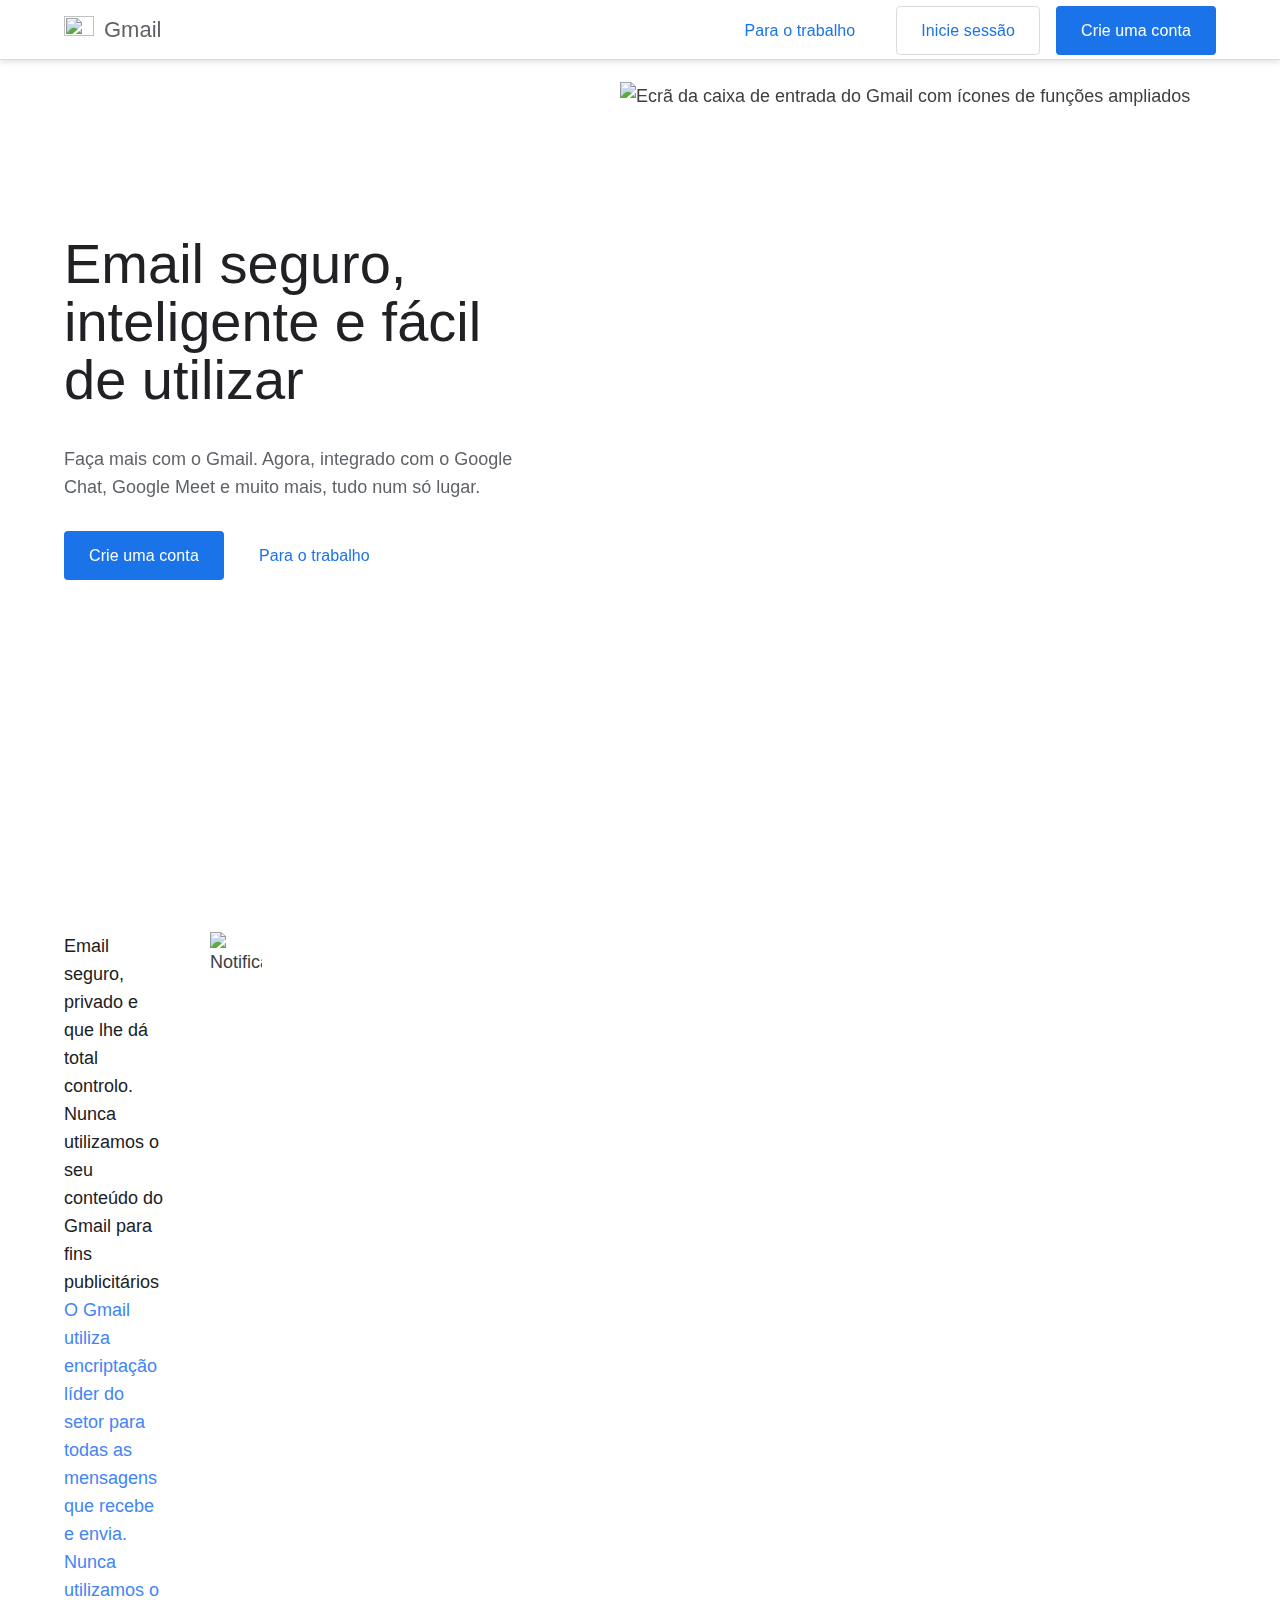
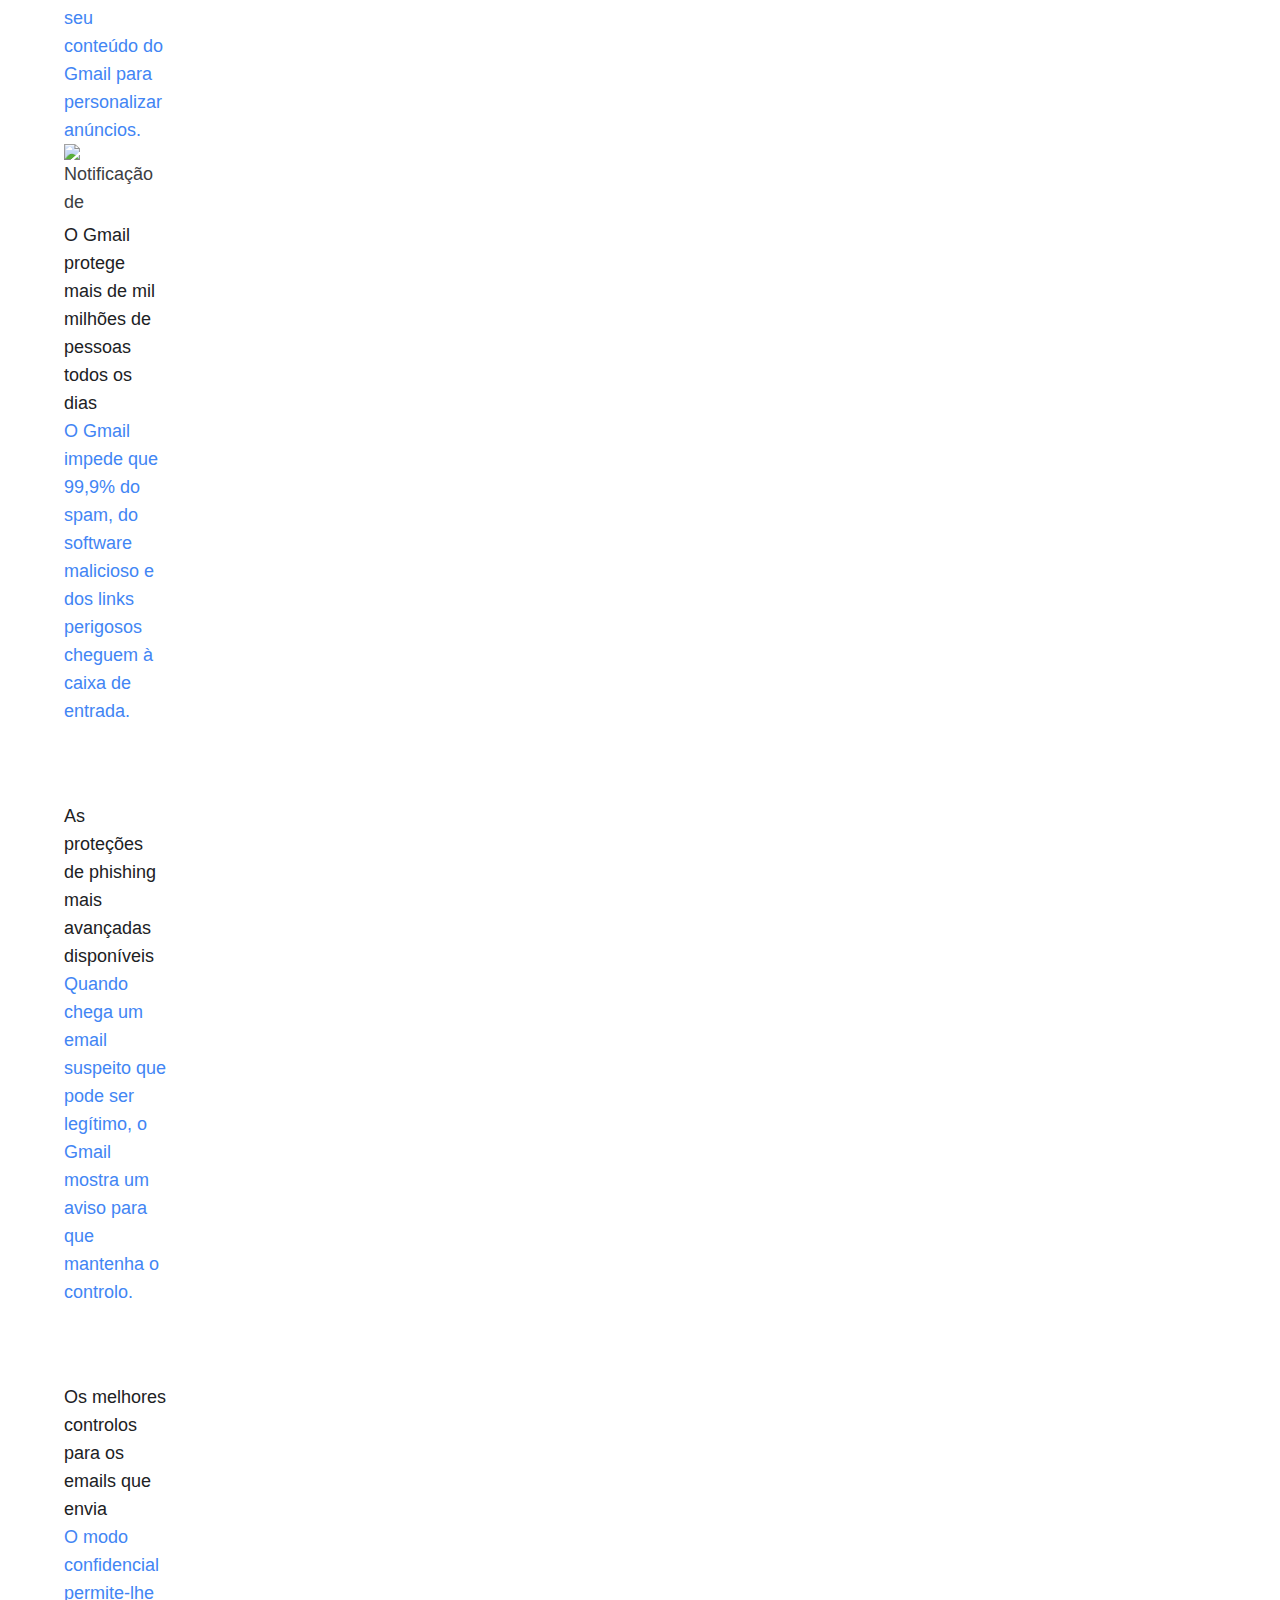
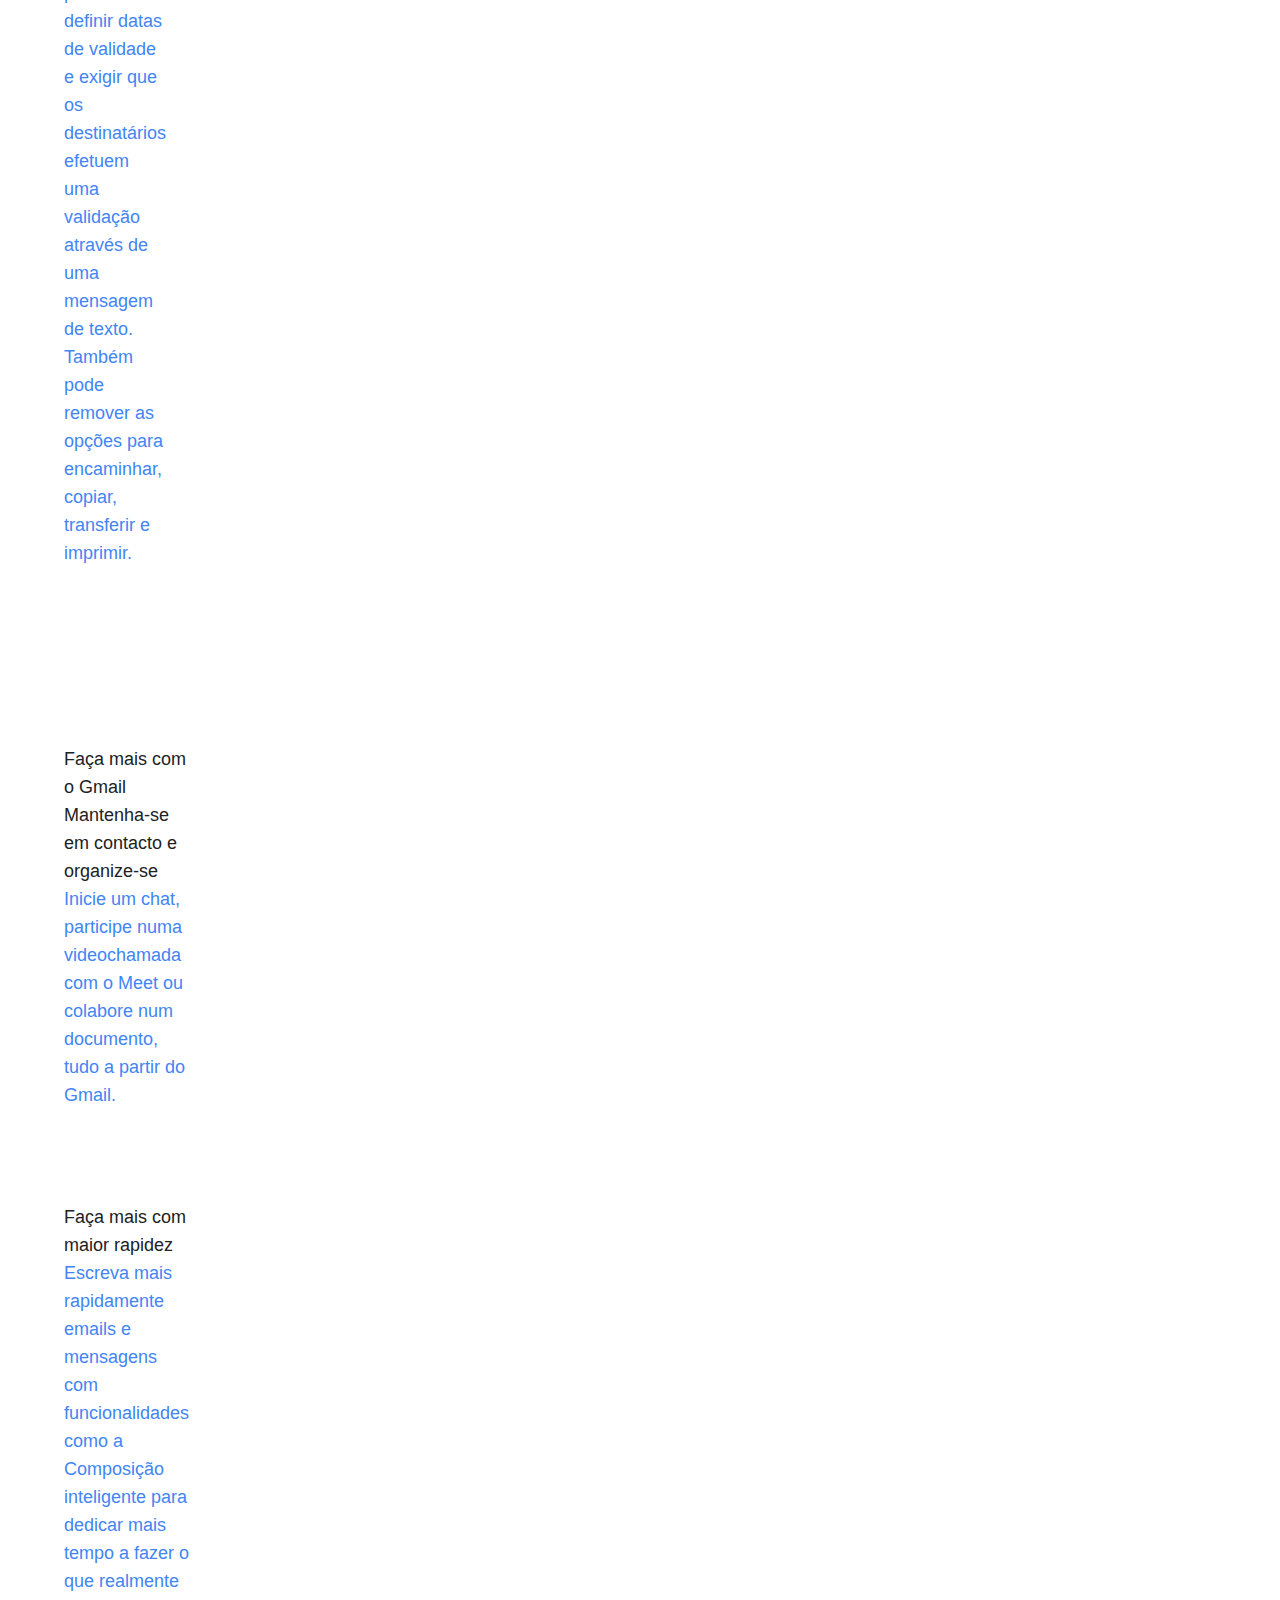
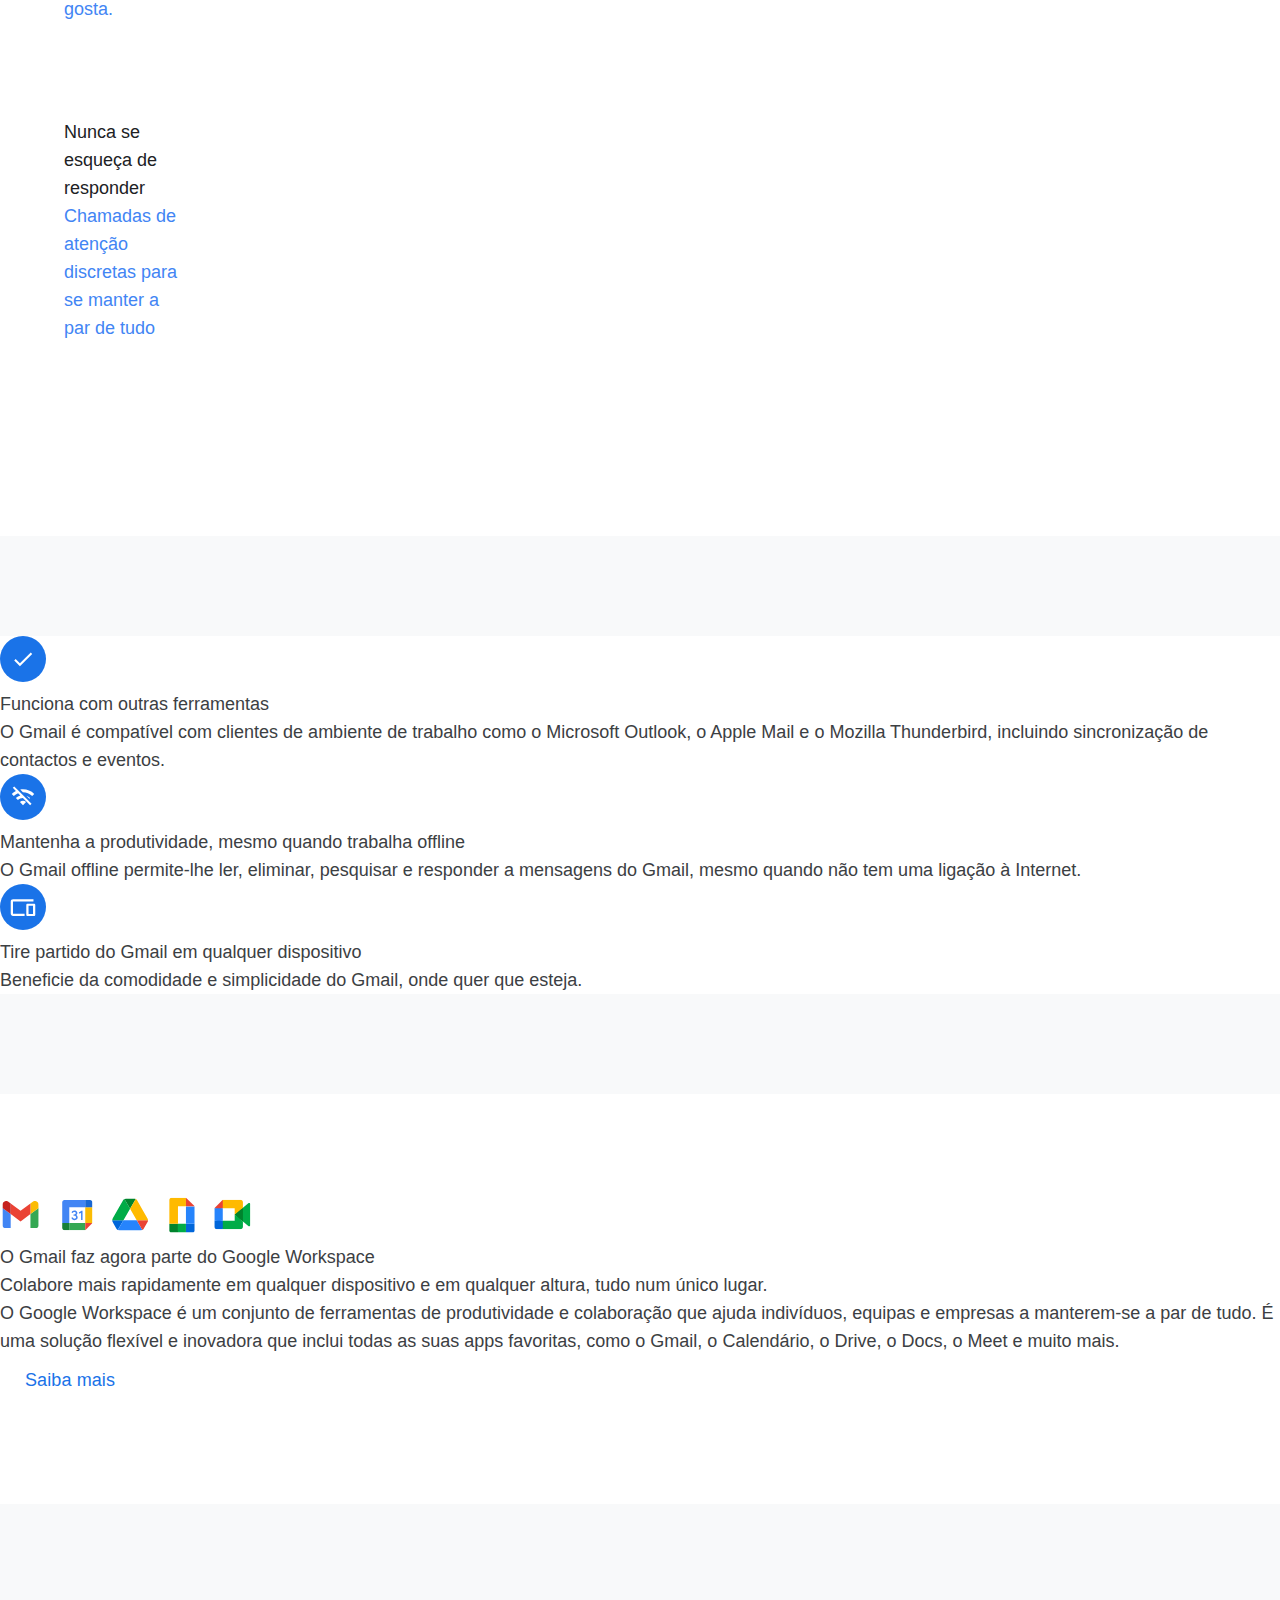
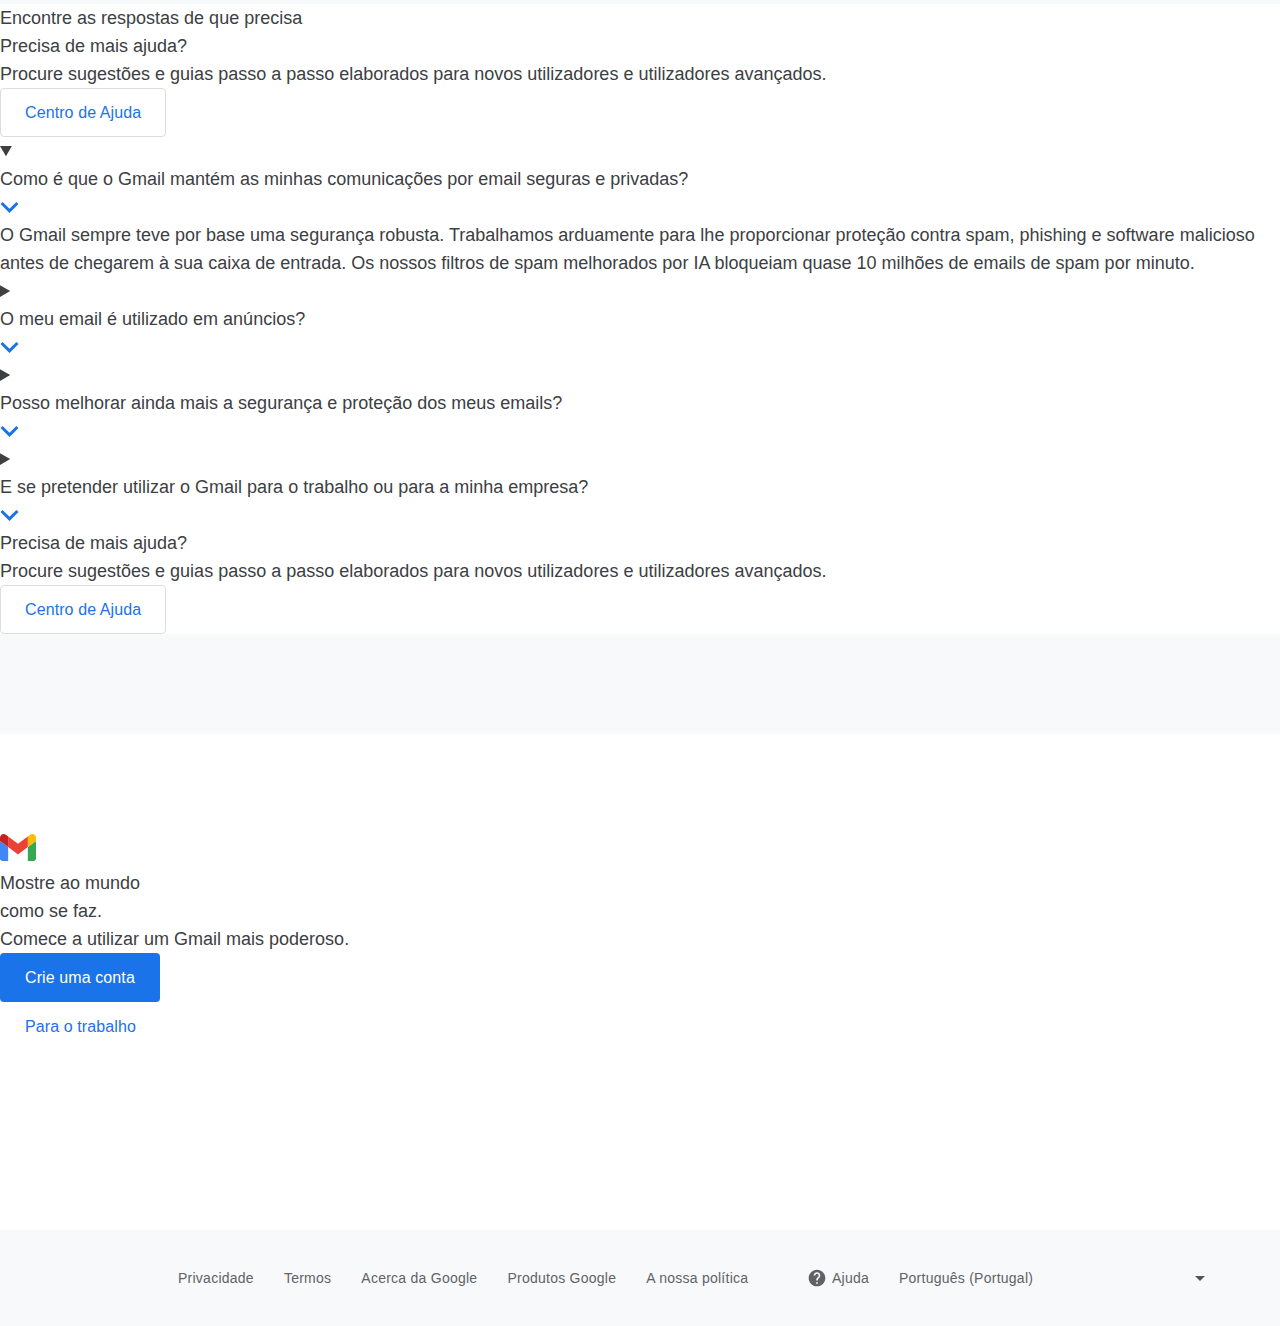
==== Front End/Cópia Gmail/index.html @ 815654e0 "Configurando ambiente Front End" ====
<!DOCTYPE html>
<html
  lang="pt-PT"
  dir="ltr"
>
  <head>
    <meta charset="utf-8">
    <link rel="stylesheet" href="https://fonts.googleapis.com/css?family=Google+Sans+Display|Google+Sans:400,500|Google+Sans+Text:400,500&amp;display=swap" nonce="RmIK2oiLA_BgGxleKbCgyA">
    <link rel="stylesheet" type="text/css" href="style.css">
    <title>Gmail: email gratuito, privado e seguro | Google Workspace</title>
  <meta name="description" content="Descubra como o Gmail mantém a sua conta e os seus emails encriptados, privados e sob o seu controlo com o maior serviço de email seguro do mundo.">
  </head>
  <body>    
      <style>
       .header{background:#fff;box-shadow:0 2px 6px 0 rgba(0,0,0,.12),inset 0 -1px 0 0 #dadce0;left:0;position:fixed;top:0;width:100%;z-index:4}@media(max-width: calc(600px - 1px)){.header{height:56px}}@media(min-width: 600px)and (max-width: calc(1024px - 1px)){.header{height:63px}}.header .button+.button{margin-left:0}.header__container{margin:0 auto;display:flex;align-items:center;flex-wrap:wrap;height:60px;justify-content:space-between}@media(max-width: calc(600px - 1px)){.header__container{padding:0 24px;max-width:600px}}@media(min-width: 600px)and (max-width: calc(1024px - 1px)){.header__container{padding:0 min(5vw,72px);max-width:600px}}@media(min-width: 1024px)and (max-width: calc(1440px - 1px)){.header__container{padding:0 min(5vw,72px)}}@media(min-width: 1440px){.header__container{max-width:1600px}}@media(max-width: calc(1024px - 1px)){.header__container{max-width:100%}}@media(min-width: 1440px){.header__container{padding:0 min(5vw,72px)}}@media(max-width: calc(600px - 1px)){.header__container{flex-wrap:nowrap;height:100%}}.header__logo{display:flex;align-items:center;color:#202124;font-family:"Google Sans","Roboto",Arial,sans-serif;font-weight:500;font-weight:400;color:#5f6368}@media(max-width: calc(1024px - 1px)){.header__logo{font-size:18px;line-height:26px}}@media(min-width: 1024px){.header__logo{font-size:22px;line-height:28px}}@media(max-width: calc(600px - 1px)){.header__logo{font-size:22px;line-height:1;height:28px}}.header__logo:visited,.header__logo:focus{color:#5f6368}.header__logo img{display:block;margin-right:10px}[dir=rtl] .header__logo img{margin-right:0;margin-left:10px}@media(max-width: calc(600px - 1px)){.header__logo img{height:100%;margin-right:14px}[dir=rtl] .header__logo img{margin-right:0;margin-left:14px}}@media(max-width: calc(600px - 1px)){.header__logo .mobile-before-hero-only{display:none}}@media(max-width: calc(600px - 1px)){.header:not(.header--scrolled-past-hero) .header__logo .mobile-before-hero-only{position:static;width:max-content;opacity:1;transition:opacity .2s .2s}}.header__aside{display:flex;align-items:center;z-index:1}@media(max-width: calc(600px - 1px)){.header__aside{display:block;height:100%;flex:1}}.header__aside__nav{display:flex;align-items:center;list-style:none;margin:0;padding:0 24px}@media(max-width: calc(1024px - 1px)){.header__aside__nav{position:absolute;top:61px;left:0;flex-wrap:wrap;justify-content:space-between;border-top:1px solid #e8eaed;width:100%}}@media(min-width: 600px){.header__aside__nav{padding:0 min(5vw,72px)}}@media(min-width: 1024px){.header__aside__nav{padding:0;display:none}}.header__aside__nav li{line-height:0}@media(min-width: 1024px){.header__aside__nav li{margin-left:30px;line-height:60px}}.header__aside__nav a{display:flex;align-items:center;color:#5f6368;font-weight:400}.header__aside__nav a:hover{color:#202124}.header__aside__nav a .asset,.header__aside__nav a svg{margin-right:5px}.header__aside__buttons{display:flex}@media(max-width: calc(600px - 1px)){.header__aside__buttons{position:relative;align-items:center;justify-content:flex-end;height:100%;padding:9px 0}}@media(min-width: 600px){.header__aside__buttons{column-gap:16px;margin-left:30px}}@media(max-width: calc(600px - 1px)){.header__aside__buttons .button--mobile-after-hero-only{position:absolute;opacity:.001;pointer-events:none}}@media(max-width: calc(600px - 1px)){.header.header--scrolled-past-hero .header__aside__buttons .button--mobile-after-hero-only{position:relative;opacity:1;pointer-events:auto;transition:opacity .2s .2s}}@media(max-width: calc(600px - 1px)){.header:not(.header--scrolled-past-hero) .header__aside__buttons .button--mobile-before-hero-only{transition:opacity .2s .2s}}@media(max-width: calc(600px - 1px)){.header.header--scrolled-past-hero .header__aside__buttons .button--mobile-before-hero-only{position:absolute;opacity:.001;pointer-events:none}}.main{margin-top:60px}@media(min-width: 1024px){.main{margin-top:60px}}

      </style>
    
    
  

  



<header
  class="header
         "
  data-component="Header"
>
  <div class="header__container">
    
      
  
  
  <a
    class="link
           header__logo
           "
    href="/intl/pt-PT/gmail/about/"

    

    

    

    
  >
    

  
    
    
    
    
    
      <img
    decoding="async"
    loading="lazy"
    src="https://www.google.com/gmail/about/static-2.0/images/logo-gmail.png?fingerprint=c2eaf4aae389c3f885e97081bb197b97"
    
      width="30px"
    
    
      height="30px"
    
    
    
    
    
      alt=""
      role="presentation"
    
  />
    
  
  
  
      <span class="mobile-before-hero-only">
        Gmail
      </span>
    
  </a>

    

    <div class="header__aside">
      

      
        <div class="header__aside__buttons">
          
            
  
  
  <a
    class="button
           
           
           
            button--low
           
            button--mobile-after-hero-only
           "
    href="https://workspace.google.com/products/gmail/index.html?utm_source=gmailforwork&amp;utm_medium=et&amp;utm_campaign=nav&amp;utm_content=forwork"
    
    
    
    
      
        data-action="for work"
      
        data-category="cta"
      
        data-label="header"
      
    
  >Para o trabalho</a>

          
            
  
  
  <a
    class="button
           
           
           
            button--medium
           
            button--mobile-before-hero-only
           "
    href="https://accounts.google.com/AccountChooser/signinchooser?service=mail&amp;continue=https%3A%2F%2Fmail.google.com%2Fmail%2F&amp;flowName=GlifWebSignIn&amp;flowEntry=AccountChooser"
    
    
    
    
      
        data-action="sign in"
      
        data-category="cta"
      
        data-label="header"
      
    
  >Inicie sessão</a>

          
            
  
  
  <a
    class="button
           
           
           
            button--mobile-after-hero-only
           "
    href="https://accounts.google.com/signup/v2/webcreateaccount?service=mail&amp;continue=https%3A%2F%2Fmail.google.com%2Fmail%2F&amp;flowName=GlifWebSignIn&amp;flowEntry=SignUp"
    
    
    
    
      
        data-action="create an account"
      
        data-category="cta"
      
        data-label="header"
      
    
  ><span class="mobile-tablet-only">Obtenha o Gmail</span><span class="laptop-desktop-only">Crie uma conta</span></a>

          
        </div>
      
    </div>
  </div>
</header>



    <main class="main">
      
        
          
          
  
  
    
  
  
  

  

  
  
  
  
    
      <style>
       .feature{padding:60px 0}@media(min-width: 1024px){.feature{padding:100px 0}}.feature--reversed .feature__container{direction:rtl}.feature--reversed .feature__container>*{direction:ltr}@media(max-width: calc(1024px - 1px)){.feature--mobile-flush-bottom{padding-bottom:0}}@media(max-width: calc(1024px - 1px)){.feature--mobile-cta .feature__chapter__buttons{display:none}}@media(min-width: 1024px){.feature--mobile-cta .feature__buttons{display:none}}.feature--bg-grey{background:#f8f9fa}.feature__container{margin:0 auto;display:grid;align-items:center;grid-row-gap:30px}@media(max-width: calc(600px - 1px)){.feature__container{padding:0 24px;max-width:600px}}@media(min-width: 600px)and (max-width: calc(1024px - 1px)){.feature__container{padding:0 min(5vw,72px);max-width:600px}}@media(min-width: 1024px)and (max-width: calc(1440px - 1px)){.feature__container{padding:0 min(5vw,72px)}}@media(min-width: 1440px){.feature__container{max-width:1600px}}@media(max-width: calc(600px - 1px)){.feature__container{--grid-column-gap: 24px}}@media(min-width: 600px)and (max-width: calc(1024px - 1px)){.feature__container{--grid-column-gap: 24px}}@media(min-width: 1024px)and (max-width: calc(1440px - 1px)){.feature__container{--grid-column-gap: 44px}}@media(min-width: 1440px){.feature__container{--grid-column-gap: 64px}}@media(max-width: calc(600px - 1px)){.feature__container{column-gap:24px}}@media(min-width: 600px)and (max-width: calc(1024px - 1px)){.feature__container{column-gap:24px}}@media(min-width: 1024px)and (max-width: calc(1440px - 1px)){.feature__container{column-gap:44px}}@media(min-width: 1440px){.feature__container{column-gap:64px}}@media(max-width: calc(600px - 1px)){.feature__container{grid-template-columns:repeat(4, 1fr)}}@media(min-width: 600px)and (max-width: calc(1024px - 1px)){.feature__container{grid-template-columns:repeat(4, 1fr)}}@media(min-width: 1024px)and (max-width: calc(1440px - 1px)){.feature__container{grid-template-columns:repeat(12, 1fr)}}@media(min-width: 1440px){.feature__container{grid-template-columns:repeat(12, 1fr)}}.feature__image{grid-column:span 4}@media(min-width: 600px){.feature__image{grid-column:span 8}}@media(min-width: 1024px){.feature__image{grid-column-start:7;grid-column-end:span 6}}.feature__image img{display:block;margin:0 auto;height:auto}@media(min-width: 600px)and (max-width: calc(1024px - 1px)){.feature__image img{max-width:400px}}@media(min-width: 1024px){.feature__image img{width:100%}}.feature__chapter{grid-column:span 4}@media(min-width: 600px){.feature__chapter{grid-column:span 8}}@media(min-width: 1024px){.feature__chapter{grid-column-start:1;grid-column-end:span 6}}.feature__chapter__title{color:#202124;font-family:"Google Sans","Roboto",Arial,sans-serif;font-weight:500;margin-bottom:24px;color:#202124}@media(max-width: calc(1024px - 1px)){.feature__chapter__title{font-size:28px;line-height:32px}}@media(min-width: 1024px){.feature__chapter__title{font-size:56px;line-height:58px}}@media(min-width: 600px){.feature__chapter__title{margin-bottom:36px}}@media(min-width: 1024px){.feature__chapter__title{font-family:"Google Sans Display","Google Sans","Roboto",Arial,sans-serif;font-size:44px;line-height:52px}}.feature__chapter__body{font-family:"Google Sans Text","Roboto",Arial,sans-serif;font-size:16px;font-weight:400;line-height:24px}@media(min-width: 1024px){.feature__chapter__body{font-family:"Google Sans","Roboto",Arial,sans-serif;font-size:18px;line-height:28px}}.feature__buttons,.feature__chapter__buttons{display:flex;flex-direction:row;margin-top:30px}.feature__chapter__button+.feature__chapter__button{margin-left:10px}.feature__buttons{grid-column:span 4;margin:0}@media(min-width: 600px){.feature__buttons{grid-column:span 8}}.feature__button+.feature__button{margin-left:10px}.carousel{padding:60px 0;display:flex;align-items:center;justify-content:center;position:relative;overflow:hidden}@media(min-width: 1024px){.carousel{padding:100px 0}}@media(max-width: calc(1024px - 1px)){.carousel{padding-bottom:0}}@media(min-width: 1024px){.carousel{min-height:600px}}@media(min-width: 1440px){.carousel{min-height:675px}}.carousel__slides{display:flex;width:100%;overflow:visible;overflow-scrolling:touch;overflow-x:scroll;scroll-behavior:smooth;scroll-snap-stop:always;scroll-snap-type:x mandatory;scrollbar-width:none;will-change:scroll-position}.carousel__slides::-webkit-scrollbar{width:0;height:0;display:none;background:rgba(0,0,0,0)}.carousel__slides .feature{padding:0}@media(min-width: 1024px){.carousel__slides .feature__container{height:650px;position:relative}.carousel__slides .feature__chapter{min-width:400px}}.carousel__slides .feature__chapter__title{color:#202124;font-family:"Google Sans","Roboto",Arial,sans-serif;font-weight:500}@media(max-width: calc(1024px - 1px)){.carousel__slides .feature__chapter__title{font-size:34px;line-height:36px}}@media(min-width: 1024px){.carousel__slides .feature__chapter__title{font-size:64px;line-height:74px}}@media(min-width: 1024px)and (max-width: calc(1440px - 1px)){.carousel__slides .feature__chapter__title{color:#202124;font-family:"Google Sans","Roboto",Arial,sans-serif;font-weight:500}}@media(min-width: 1024px)and (max-width: calc(1440px - 1px))and (max-width: calc(1024px - 1px)){.carousel__slides .feature__chapter__title{font-size:28px;line-height:32px}}@media(min-width: 1024px)and (max-width: calc(1440px - 1px))and (min-width: 1024px){.carousel__slides .feature__chapter__title{font-size:56px;line-height:58px}}.carousel__slides .feature__chapter__title--long{color:#202124;font-family:"Google Sans","Roboto",Arial,sans-serif;font-weight:500}@media(max-width: calc(1024px - 1px)){.carousel__slides .feature__chapter__title--long{font-size:28px;line-height:32px}}@media(min-width: 1024px){.carousel__slides .feature__chapter__title--long{font-size:56px;line-height:58px}}.carousel__slides .feature__chapter__body{color:#5f6368}@media(min-width: 1024px){.carousel__slides .feature__image{position:absolute}}@media(max-width: calc(1024px - 1px)){.carousel__slides .feature__image{margin-left:calc(var(--grid-column-gap)*-1);margin-right:calc(var(--grid-column-gap)*-1);width:calc(100% + var(--grid-column-gap)*2);order:3}}.carousel__slides__slide{box-sizing:border-box;scroll-snap-align:center;flex:0 0 100%}@media(min-width: 1024px){.carousel__slides__slide{display:flex;align-items:center;justify-content:center}}.carousel__controls{position:absolute;top:0;left:0;width:100%;height:100%;pointer-events:none}.carousel__controls__dots{display:flex;align-items:center;justify-content:center;transform:translateX(-50%);position:absolute;bottom:30px;left:50%;pointer-events:all}.carousel__controls__dots .carousel__controls__dots__dot{display:flex;align-items:center;justify-content:center;width:30px;height:30px;cursor:pointer}.carousel__controls__dots .carousel__controls__dots__dot:before{content:"";display:block;width:8px;height:8px;border-radius:50%;border:1px solid #bdc1c6}.carousel__controls__dots .carousel__controls__dots__dot--active:before{content:"";display:block;background:#bdc1c6}@media(min-width: 1024px){.carousel__controls__dots{bottom:60px}}.carousel__controls__arrows{display:flex;align-items:center;justify-content:center;width:100%;padding:0 30px}.carousel__controls__arrows .carousel__controls__arrows__arrow{display:flex;align-items:center;justify-content:center;width:48px;height:48px;background:#e8eaed;border-radius:100%;cursor:pointer;user-select:none}.carousel__controls__arrows .carousel__controls__arrows__arrow:focus{box-shadow:0 0 0 1px #1a73e8;outline:none}.carousel__controls__arrows .carousel__controls__arrows__arrow+.carousel__controls__arrows .carousel__controls__arrows__arrow{margin-left:4px}.carousel__controls__arrows .carousel__controls__arrows__arrow--left svg{transform:scale(-1)}.carousel__controls__arrows__arrow{position:absolute;top:50%;transform:translateY(-50%);pointer-events:all;z-index:3}.carousel__controls__arrows__arrow--left{left:10px}@media(min-width: 1024px){.carousel__controls__arrows__arrow--left{left:30px}}.carousel__controls__arrows__arrow--right{right:10px}@media(min-width: 1024px){.carousel__controls__arrows__arrow--right{right:30px}}@media(max-width: calc(1024px - 1px)){.carousel__slides__slide .feature__chapter{grid-column-start:1;grid-column-end:span 3;margin-right:-var(--grid-column-gap)}}@media(min-width: 1024px){.carousel__slides__slide .feature__chapter{grid-column-start:1;grid-column-end:span 5}}@media(min-width: 1440px){.carousel__slides__slide .feature__chapter{grid-column-start:2;grid-column-end:span 4}}@media(min-width: 1024px){.carousel--asset-min-width{overflow-x:hidden}}@media(min-width: 600px)and (max-width: calc(1024px - 1px)){.carousel--asset-min-width .feature__image{margin-right:0;margin-left:0;width:100%}}@media(min-width: 1024px){.carousel--asset-min-width .feature__image{grid-column-start:6;grid-column-end:span 7;min-width:860px;margin-left:4.5vw}}@media(min-width: 600px)and (max-width: calc(1024px - 1px)){.carousel--asset-min-width .feature__image img{width:100%;max-width:unset}}@media(min-width: 1024px){.carousel--reduced-padding-top{padding-top:22px}}

      </style>
    
    
  

  


<div
  class="carousel
         
          carousel--asset-min-width
         
          carousel--reduced-padding-top
         "
  data-component="Carousel"
  
    data-hero="true"
  
>
  

  <div
    class="carousel__slides"
    slides
  >
    
      <div
        class="carousel__slides__slide"
        slide
      >
        
  <div
    class="feature
           
             feature--mobile-cta
           "
  >
    <div class="feature__container">
      
  
    <div class="feature__chapter">
      

      
  

      
  
    
    <div
      class="feature__chapter__title "
    >
      Email seguro, inteligente e fácil de utilizar
    </div>
  

      
  

      
  
    
    <div
      class="feature__chapter__body feature__chapter__body--long"
    >
      Faça mais com o Gmail. Agora, integrado com o Google Chat, Google Meet e muito mais, tudo num só lugar.
    </div>
  


      

      
        <div class="feature__chapter__buttons">
          
            <div class="feature__chapter__button">
              
  
  
  <a
    class="button
           
           
           "
    href="https://accounts.google.com/signup/v2/webcreateaccount?service=mail&amp;continue=https%3A%2F%2Fmail.google.com%2Fmail%2F&amp;flowName=GlifWebSignIn&amp;flowEntry=SignUp"
    
    
    
    
      
        data-action="create an account"
      
        data-category="cta"
      
        data-label="hero"
      
    
  ><span class="mobile-tablet-only">Obtenha o Gmail</span><span class="laptop-desktop-only">Crie uma conta</span></a>

            </div>
          
            <div class="feature__chapter__button">
              
  
  
  <a
    class="button
           
           
           
            button--low
           "
    href="https://workspace.google.com/products/gmail/index.html?utm_source=gmailforwork&amp;utm_medium=et&amp;utm_campaign=hero&amp;utm_content=forwork"
    
    
    
    
      
        data-action="for work"
      
        data-category="cta"
      
        data-label="hero"
      
    
  >Para o trabalho</a>

            </div>
          
        </div>
      
    </div>
  


      
        <div class="feature__image">
          
    

  
    <style>
        @media (min-width: 600px) {
          
  .ae38e958e919eb3f {
    --aspect-ratio-width: 1720;
    --aspect-ratio-height: 1300;
    --ratio: calc((var(--aspect-ratio-height) / var(--aspect-ratio-width)) * 100%);

    position: relative;
    height: 0;
    padding-top: var(--ratio);
    overflow: hidden;
  }

  .ae38e958e919eb3f > .aspect-ratio-box {
    position: absolute;
    top: 0;
    left: 0;
    width: 100%;
    height: 100%;
  }

        };
      </style><style>
        @media (max-width: 599px) {
          
  .ae38e958e919eb3f {
    --aspect-ratio-width: 720;
    --aspect-ratio-height: 574;
    --ratio: calc((var(--aspect-ratio-height) / var(--aspect-ratio-width)) * 100%);

    position: relative;
    height: 0;
    padding-top: var(--ratio);
    overflow: hidden;
  }

  .ae38e958e919eb3f > .aspect-ratio-box {
    position: absolute;
    top: 0;
    left: 0;
    width: 100%;
    height: 100%;
  }

        };
      </style><div class="aspect-ratio-container ae38e958e919eb3f">
    <div class="aspect-ratio-box">
      
      
    
    
    
    
      <picture
        
      >
        
          
            <source
              type="image/webp"
              media="(min-width: 600px)"
              srcset="
    
  
  https://lh3.googleusercontent.com/PWXM4hp9lRRezHTV86SqLwhRQMz4_Lk08jll3GkWBvBZy_Uk6kvUvwIrVilwaIW2mHZJoccchG6o9a5UdOJEwQPf9oJGmOGSglo3VW0=rw-e365-w2880"
            >
          
            <source
              type="image/webp"
              media="(max-width: 599px)"
              srcset="
    
  
  https://lh3.googleusercontent.com/A0azUqR4LXtIZAhqh7yPEihFjaPGeTZj0n1fLRWGtPkPlpoYCSu42R_dUp4OQEocrAnLq1r2_JC8pdwhgtQlTYQcMd8sLW1FDmgI9lCB=rw-e365-w2880"
            >
          
        

        <img
    decoding="async"
    loading="eager"
    src="https://lh3.googleusercontent.com/A0azUqR4LXtIZAhqh7yPEihFjaPGeTZj0n1fLRWGtPkPlpoYCSu42R_dUp4OQEocrAnLq1r2_JC8pdwhgtQlTYQcMd8sLW1FDmgI9lCB"
    
    
    
    
    
    
      title="Ecrã da caixa de entrada do Gmail com ícones de funções ampliados"
      alt="Ecrã da caixa de entrada do Gmail com ícones de funções ampliados"
    
  />
      </picture>
    
  
    
    </div>
  </div>
  
  
        </div>
      

      
        <div class="feature__buttons">
          
            <div class="feature__button">
              
  
  
  <a
    class="button
           
           
           "
    href="https://accounts.google.com/signup/v2/webcreateaccount?service=mail&amp;continue=https%3A%2F%2Fmail.google.com%2Fmail%2F&amp;flowName=GlifWebSignIn&amp;flowEntry=SignUp"
    
    
    
    
      
        data-action="create an account"
      
        data-category="cta"
      
        data-label="hero"
      
    
  ><span class="mobile-tablet-only">Obtenha o Gmail</span><span class="laptop-desktop-only">Crie uma conta</span></a>

            </div>
          
            <div class="feature__button">
              
  
  
  <a
    class="button
           
           
           
            button--low
           "
    href="https://workspace.google.com/products/gmail/index.html?utm_source=gmailforwork&amp;utm_medium=et&amp;utm_campaign=hero&amp;utm_content=forwork"
    
    
    
    
      
        data-action="for work"
      
        data-category="cta"
      
        data-label="hero"
      
    
  >Para o trabalho</a>

            </div>
          
        </div>
      
    </div>
  </div>

      </div>
    
  </div>
</div>


        
          
          
  
  
    
  
  
  

  

  
  
  
  
    
      <style>
       .spacer--small{height:20px}.spacer--medium{height:60px}.spacer--large{height:48px}@media(min-width: 1024px){.spacer--large{height:100px}}.spacer--grey{background:#f8f9fa}

      </style>
    
    
  

  <div class="spacer spacer--large">
</div>


        
          
          
  
  
    
  
  
  

  

  
  
  
  
    
      <link rel="stylesheet" href="/gmail/about/static-2.0/css/partials/tabset.css?fingerprint=f17750fec45a907197671146c273ca1e" nonce="RmIK2oiLA_BgGxleKbCgyA">
    
    
  

  



<div
  class="tabset  tabset--image-min-width tabset--gap-l"
  
>
  

  <div
    class="tabset__tabs container-grid"
    data-component="Tabs"
    tabs
  >
    <div
      class="tabset__tabs__content"
      role="tablist"
    >
      <div class="tabset__tabs__content__title" role="heading" aria-level="2">
        Email seguro, privado e que lhe dá total controlo.
      </div>
      
        <a
          href="#"
          class="tabset__tab --active""
          tabindex="0"
          tab-index="0"
          tab
          data-category="timed section"
          data-action="click"
          data-label="Email seguro, privado e que lhe dá total controlo.:Nunca utilizamos o seu conteúdo do Gmail para fins publicitários"
          role="tab"
        >
          <div class="tabset__tab__track"></div>

          <div class="tabset__tab__chapter">
            <div class="tabset__tab__chapter__title" role="heading" aria-level="3">
              Nunca utilizamos o seu conteúdo do Gmail para fins publicitários
            </div>
            <div class="tabset__tab__chapter__subtitle">
              O Gmail utiliza encriptação líder do setor para todas as mensagens que recebe e envia. Nunca utilizamos o seu conteúdo do Gmail para personalizar anúncios.
            </div>
            <div class="tabset__tab__content" tab-content>
              
            </div>
          </div>
        </a>
        <div class="tabset__tab__mobile-image">
          
    

  
    <style>
        @media (min-width: 600px) {
          
  .a2f01d17a80e183d {
    --aspect-ratio-width: 1720;
    --aspect-ratio-height: 1300;
    --ratio: calc((var(--aspect-ratio-height) / var(--aspect-ratio-width)) * 100%);

    position: relative;
    height: 0;
    padding-top: var(--ratio);
    overflow: hidden;
  }

  .a2f01d17a80e183d > .aspect-ratio-box {
    position: absolute;
    top: 0;
    left: 0;
    width: 100%;
    height: 100%;
  }

        };
      </style><style>
        @media (max-width: 599px) {
          
  .a2f01d17a80e183d {
    --aspect-ratio-width: 720;
    --aspect-ratio-height: 500;
    --ratio: calc((var(--aspect-ratio-height) / var(--aspect-ratio-width)) * 100%);

    position: relative;
    height: 0;
    padding-top: var(--ratio);
    overflow: hidden;
  }

  .a2f01d17a80e183d > .aspect-ratio-box {
    position: absolute;
    top: 0;
    left: 0;
    width: 100%;
    height: 100%;
  }

        };
      </style><div class="aspect-ratio-container a2f01d17a80e183d">
    <div class="aspect-ratio-box">
      
      
    
    
    
    
      <picture
        
          class="tabset__tab__mobile-image__image"
        
      >
        
          
            <source
              type="image/webp"
              media="(min-width: 600px)"
              srcset="
    
  
  https://lh3.googleusercontent.com/2noIz2X2ov5fXwxhW8AbSDnLpp8tT3mI3-iV_OQ2UOwX_EhIBBgip7FPRs10DYmPKinVM98Qkjr1uN3BhQ3StGXCp1-O_wPwoLZeDQ=rw-e365-w2880"
            >
          
            <source
              type="image/webp"
              media="(max-width: 599px)"
              srcset="
    
  
  https://lh3.googleusercontent.com/FU-s_R5k9ZDky6RTNWsdrN8xa9Jp7C2mwd_Kj9NHQe6Cw_EipUIFLjv0L7fGBh7KloVVACyAI7AIaXMC_bPGKVkX6aebI-4f-UurLRbk=rw-e365-w2880"
            >
          
        

        <img
    decoding="async"
    loading="lazy"
    src="https://lh3.googleusercontent.com/FU-s_R5k9ZDky6RTNWsdrN8xa9Jp7C2mwd_Kj9NHQe6Cw_EipUIFLjv0L7fGBh7KloVVACyAI7AIaXMC_bPGKVkX6aebI-4f-UurLRbk"
    
    
    
    
    
      class="tabset__tab__mobile-image__image "
    
    
      title="Notificação de privacidade sobreposta a um email"
      alt="Notificação de privacidade sobreposta a um email"
    
  />
      </picture>
    
  
    
    </div>
  </div>
  
  
        </div>
      
        <a
          href="#"
          class="tabset__tab --inactive""
          tabindex="0"
          tab-index="1"
          tab
          data-category="timed section"
          data-action="click"
          data-label="Email seguro, privado e que lhe dá total controlo.:O Gmail protege mais de mil milhões de pessoas todos os dias"
          role="tab"
        >
          <div class="tabset__tab__track"></div>

          <div class="tabset__tab__chapter">
            <div class="tabset__tab__chapter__title" role="heading" aria-level="3">
              O Gmail protege mais de mil milhões de pessoas todos os dias
            </div>
            <div class="tabset__tab__chapter__subtitle">
              O Gmail impede que 99,9% do spam, do software malicioso e dos links perigosos cheguem à caixa de entrada.
            </div>
            <div class="tabset__tab__content" tab-content>
              
            </div>
          </div>
        </a>
        <div class="tabset__tab__mobile-image">
          
    

  
    <style>
        @media (min-width: 600px) {
          
  .a606bf2c264f8217 {
    --aspect-ratio-width: 1720;
    --aspect-ratio-height: 1300;
    --ratio: calc((var(--aspect-ratio-height) / var(--aspect-ratio-width)) * 100%);

    position: relative;
    height: 0;
    padding-top: var(--ratio);
    overflow: hidden;
  }

  .a606bf2c264f8217 > .aspect-ratio-box {
    position: absolute;
    top: 0;
    left: 0;
    width: 100%;
    height: 100%;
  }

        };
      </style><style>
        @media (max-width: 599px) {
          
  .a606bf2c264f8217 {
    --aspect-ratio-width: 720;
    --aspect-ratio-height: 500;
    --ratio: calc((var(--aspect-ratio-height) / var(--aspect-ratio-width)) * 100%);

    position: relative;
    height: 0;
    padding-top: var(--ratio);
    overflow: hidden;
  }

  .a606bf2c264f8217 > .aspect-ratio-box {
    position: absolute;
    top: 0;
    left: 0;
    width: 100%;
    height: 100%;
  }

        };
      </style><div class="aspect-ratio-container a606bf2c264f8217">
    <div class="aspect-ratio-box">
      
      
    
    
    
    
      <picture
        
          class="tabset__tab__mobile-image__image"
        
      >
        
          
            <source
              type="image/webp"
              media="(min-width: 600px)"
              srcset="
    
  
  https://lh3.googleusercontent.com/hgUtJ1raSgkAHurP6yDzukLnNF1V7vS4MTeqzThHkHTz1sc8nYizzkb6TPElQ0_LzIZEmwIEYgv7J1PZO-KUvQjONRqHNTc3p72BnEQ=rw-e365-w2880"
            >
          
            <source
              type="image/webp"
              media="(max-width: 599px)"
              srcset="
    
  
  https://lh3.googleusercontent.com/gcivdVV-tvxWnRUDNOUocQhsZmT9Was6CexDLkqmigkLzk5ZcNjqcgj3q4UROg4b1xbj63W94SONQIU2n3nBSa1qTQQX1SbJj_tQLR0=rw-e365-w2880"
            >
          
        

        <img
    decoding="async"
    loading="lazy"
    src="https://lh3.googleusercontent.com/gcivdVV-tvxWnRUDNOUocQhsZmT9Was6CexDLkqmigkLzk5ZcNjqcgj3q4UROg4b1xbj63W94SONQIU2n3nBSa1qTQQX1SbJj_tQLR0"
    
    
    
    
    
      class="tabset__tab__mobile-image__image "
    
    
      alt=""
      role="presentation"
    
  />
      </picture>
    
  
    
    </div>
  </div>
  
  
        </div>
      
        <a
          href="#"
          class="tabset__tab --inactive""
          tabindex="0"
          tab-index="2"
          tab
          data-category="timed section"
          data-action="click"
          data-label="Email seguro, privado e que lhe dá total controlo.:As proteções de phishing mais avançadas disponíveis"
          role="tab"
        >
          <div class="tabset__tab__track"></div>

          <div class="tabset__tab__chapter">
            <div class="tabset__tab__chapter__title" role="heading" aria-level="3">
              As proteções de phishing mais avançadas disponíveis
            </div>
            <div class="tabset__tab__chapter__subtitle">
              Quando chega um email suspeito que pode ser legítimo, o Gmail mostra um aviso para que mantenha o controlo.
            </div>
            <div class="tabset__tab__content" tab-content>
              
            </div>
          </div>
        </a>
        <div class="tabset__tab__mobile-image">
          
    

  
    <style>
        @media (min-width: 600px) {
          
  .ab8a8acb1459a87d {
    --aspect-ratio-width: 1720;
    --aspect-ratio-height: 1300;
    --ratio: calc((var(--aspect-ratio-height) / var(--aspect-ratio-width)) * 100%);

    position: relative;
    height: 0;
    padding-top: var(--ratio);
    overflow: hidden;
  }

  .ab8a8acb1459a87d > .aspect-ratio-box {
    position: absolute;
    top: 0;
    left: 0;
    width: 100%;
    height: 100%;
  }

        };
      </style><style>
        @media (max-width: 599px) {
          
  .ab8a8acb1459a87d {
    --aspect-ratio-width: 720;
    --aspect-ratio-height: 500;
    --ratio: calc((var(--aspect-ratio-height) / var(--aspect-ratio-width)) * 100%);

    position: relative;
    height: 0;
    padding-top: var(--ratio);
    overflow: hidden;
  }

  .ab8a8acb1459a87d > .aspect-ratio-box {
    position: absolute;
    top: 0;
    left: 0;
    width: 100%;
    height: 100%;
  }

        };
      </style><div class="aspect-ratio-container ab8a8acb1459a87d">
    <div class="aspect-ratio-box">
      
      
    
    
    
    
      <picture
        
          class="tabset__tab__mobile-image__image"
        
      >
        
          
            <source
              type="image/webp"
              media="(min-width: 600px)"
              srcset="
    
  
  https://lh3.googleusercontent.com/N_lV5xwErJpAK4jkrNwMMQfbQN7gs0loaMzQHVF768czQNAHsMWW6Kk1FUJnbH0c7uleBoV0UHjS08oJX368wIdGz_4b1buadd3d5Cw=rw-e365-w2880"
            >
          
            <source
              type="image/webp"
              media="(max-width: 599px)"
              srcset="
    
  
  https://lh3.googleusercontent.com/mOnLbCmkYr70igZ4zD1ckBIR37PI1wD4gbE51xgQiCGcwrd0D9wI5HxRfwoUva0-KGCYZq6cStT3Dh87RYZNscAS2vOuknOvZlPkkw=rw-e365-w2880"
            >
          
        

        <img
    decoding="async"
    loading="lazy"
    src="https://lh3.googleusercontent.com/mOnLbCmkYr70igZ4zD1ckBIR37PI1wD4gbE51xgQiCGcwrd0D9wI5HxRfwoUva0-KGCYZq6cStT3Dh87RYZNscAS2vOuknOvZlPkkw"
    
    
    
    
    
      class="tabset__tab__mobile-image__image "
    
    
      alt=""
      role="presentation"
    
  />
      </picture>
    
  
    
    </div>
  </div>
  
  
        </div>
      
        <a
          href="#"
          class="tabset__tab --inactive""
          tabindex="0"
          tab-index="3"
          tab
          data-category="timed section"
          data-action="click"
          data-label="Email seguro, privado e que lhe dá total controlo.:Os melhores controlos para os emails que envia"
          role="tab"
        >
          <div class="tabset__tab__track"></div>

          <div class="tabset__tab__chapter">
            <div class="tabset__tab__chapter__title" role="heading" aria-level="3">
              Os melhores controlos para os emails que envia
            </div>
            <div class="tabset__tab__chapter__subtitle">
              O modo confidencial permite-lhe definir datas de validade e exigir que os destinatários efetuem uma validação através de uma mensagem de texto. Também pode remover as opções para encaminhar, copiar, transferir e imprimir.
            </div>
            <div class="tabset__tab__content" tab-content>
              
            </div>
          </div>
        </a>
        <div class="tabset__tab__mobile-image">
          
    

  
    <style>
        @media (min-width: 600px) {
          
  .a5a71c16bd1aafb7 {
    --aspect-ratio-width: 1720;
    --aspect-ratio-height: 1300;
    --ratio: calc((var(--aspect-ratio-height) / var(--aspect-ratio-width)) * 100%);

    position: relative;
    height: 0;
    padding-top: var(--ratio);
    overflow: hidden;
  }

  .a5a71c16bd1aafb7 > .aspect-ratio-box {
    position: absolute;
    top: 0;
    left: 0;
    width: 100%;
    height: 100%;
  }

        };
      </style><style>
        @media (max-width: 599px) {
          
  .a5a71c16bd1aafb7 {
    --aspect-ratio-width: 720;
    --aspect-ratio-height: 500;
    --ratio: calc((var(--aspect-ratio-height) / var(--aspect-ratio-width)) * 100%);

    position: relative;
    height: 0;
    padding-top: var(--ratio);
    overflow: hidden;
  }

  .a5a71c16bd1aafb7 > .aspect-ratio-box {
    position: absolute;
    top: 0;
    left: 0;
    width: 100%;
    height: 100%;
  }

        };
      </style><div class="aspect-ratio-container a5a71c16bd1aafb7">
    <div class="aspect-ratio-box">
      
      
    
    
    
    
      <picture
        
          class="tabset__tab__mobile-image__image"
        
      >
        
          
            <source
              type="image/webp"
              media="(min-width: 600px)"
              srcset="
    
  
  https://lh3.googleusercontent.com/Cle-1GLl4P8zbJafbrnN8-7CgfVSduAR1j2DACNepAm5JL37GANl8tIM1h72Cyga71wO2lGcNPONnQl5MKFi_1TGSBQM8mV9qaKdQw=rw-e365-w2880"
            >
          
            <source
              type="image/webp"
              media="(max-width: 599px)"
              srcset="
    
  
  https://lh3.googleusercontent.com/GDwqw79zq1DaZawOdCKOmezYGQbbfOxudNjfx2-gughZN0sWKHrie12Nue13RSQJI5p35Rd6ynvZJpz0ECVy36EgjR79Yn4up_WWDNc=rw-e365-w2880"
            >
          
        

        <img
    decoding="async"
    loading="lazy"
    src="https://lh3.googleusercontent.com/GDwqw79zq1DaZawOdCKOmezYGQbbfOxudNjfx2-gughZN0sWKHrie12Nue13RSQJI5p35Rd6ynvZJpz0ECVy36EgjR79Yn4up_WWDNc"
    
    
    
    
    
      class="tabset__tab__mobile-image__image "
    
    
      alt=""
      role="presentation"
    
  />
      </picture>
    
  
    
    </div>
  </div>
  
  
        </div>
      
      
    </div>

    <div
      class="tabset__tabs__images"
      data-component="ContainChildren"
    >
      
        <div
          class="tabset__tabs__images__image --active"
          tab-image
        >
          
    

  
    <style>
        @media (min-width: 600px) {
          
  .a1ae49ad58312c18 {
    --aspect-ratio-width: 1720;
    --aspect-ratio-height: 1300;
    --ratio: calc((var(--aspect-ratio-height) / var(--aspect-ratio-width)) * 100%);

    position: relative;
    height: 0;
    padding-top: var(--ratio);
    overflow: hidden;
  }

  .a1ae49ad58312c18 > .aspect-ratio-box {
    position: absolute;
    top: 0;
    left: 0;
    width: 100%;
    height: 100%;
  }

        };
      </style><style>
        @media (max-width: 599px) {
          
  .a1ae49ad58312c18 {
    --aspect-ratio-width: 720;
    --aspect-ratio-height: 500;
    --ratio: calc((var(--aspect-ratio-height) / var(--aspect-ratio-width)) * 100%);

    position: relative;
    height: 0;
    padding-top: var(--ratio);
    overflow: hidden;
  }

  .a1ae49ad58312c18 > .aspect-ratio-box {
    position: absolute;
    top: 0;
    left: 0;
    width: 100%;
    height: 100%;
  }

        };
      </style><div class="aspect-ratio-container a1ae49ad58312c18">
    <div class="aspect-ratio-box">
      
      
    
    
    
    
      <picture
        
          class="laptop-desktop-only"
        
      >
        
          
            <source
              type="image/webp"
              media="(min-width: 600px)"
              srcset="
    
  
  https://lh3.googleusercontent.com/2noIz2X2ov5fXwxhW8AbSDnLpp8tT3mI3-iV_OQ2UOwX_EhIBBgip7FPRs10DYmPKinVM98Qkjr1uN3BhQ3StGXCp1-O_wPwoLZeDQ=rw-e365-w2880"
            >
          
            <source
              type="image/webp"
              media="(max-width: 599px)"
              srcset="
    
  
  https://lh3.googleusercontent.com/FU-s_R5k9ZDky6RTNWsdrN8xa9Jp7C2mwd_Kj9NHQe6Cw_EipUIFLjv0L7fGBh7KloVVACyAI7AIaXMC_bPGKVkX6aebI-4f-UurLRbk=rw-e365-w2880"
            >
          
        

        <img
    decoding="async"
    loading="lazy"
    src="https://lh3.googleusercontent.com/FU-s_R5k9ZDky6RTNWsdrN8xa9Jp7C2mwd_Kj9NHQe6Cw_EipUIFLjv0L7fGBh7KloVVACyAI7AIaXMC_bPGKVkX6aebI-4f-UurLRbk"
    
    
    
    
    
      class="laptop-desktop-only "
    
    
      title="Notificação de privacidade sobreposta a um email"
      alt="Notificação de privacidade sobreposta a um email"
    
  />
      </picture>
    
  
    
    </div>
  </div>
  
  
        </div>
      
        <div
          class="tabset__tabs__images__image --inactive"
          tab-image
        >
          
    

  
    <style>
        @media (min-width: 600px) {
          
  .ae1472e4ac55de89 {
    --aspect-ratio-width: 1720;
    --aspect-ratio-height: 1300;
    --ratio: calc((var(--aspect-ratio-height) / var(--aspect-ratio-width)) * 100%);

    position: relative;
    height: 0;
    padding-top: var(--ratio);
    overflow: hidden;
  }

  .ae1472e4ac55de89 > .aspect-ratio-box {
    position: absolute;
    top: 0;
    left: 0;
    width: 100%;
    height: 100%;
  }

        };
      </style><style>
        @media (max-width: 599px) {
          
  .ae1472e4ac55de89 {
    --aspect-ratio-width: 720;
    --aspect-ratio-height: 500;
    --ratio: calc((var(--aspect-ratio-height) / var(--aspect-ratio-width)) * 100%);

    position: relative;
    height: 0;
    padding-top: var(--ratio);
    overflow: hidden;
  }

  .ae1472e4ac55de89 > .aspect-ratio-box {
    position: absolute;
    top: 0;
    left: 0;
    width: 100%;
    height: 100%;
  }

        };
      </style><div class="aspect-ratio-container ae1472e4ac55de89">
    <div class="aspect-ratio-box">
      
      
    
    
    
    
      <picture
        
          class="laptop-desktop-only"
        
      >
        
          
            <source
              type="image/webp"
              media="(min-width: 600px)"
              srcset="
    
  
  https://lh3.googleusercontent.com/hgUtJ1raSgkAHurP6yDzukLnNF1V7vS4MTeqzThHkHTz1sc8nYizzkb6TPElQ0_LzIZEmwIEYgv7J1PZO-KUvQjONRqHNTc3p72BnEQ=rw-e365-w2880"
            >
          
            <source
              type="image/webp"
              media="(max-width: 599px)"
              srcset="
    
  
  https://lh3.googleusercontent.com/gcivdVV-tvxWnRUDNOUocQhsZmT9Was6CexDLkqmigkLzk5ZcNjqcgj3q4UROg4b1xbj63W94SONQIU2n3nBSa1qTQQX1SbJj_tQLR0=rw-e365-w2880"
            >
          
        

        <img
    decoding="async"
    loading="lazy"
    src="https://lh3.googleusercontent.com/gcivdVV-tvxWnRUDNOUocQhsZmT9Was6CexDLkqmigkLzk5ZcNjqcgj3q4UROg4b1xbj63W94SONQIU2n3nBSa1qTQQX1SbJj_tQLR0"
    
    
    
    
    
      class="laptop-desktop-only "
    
    
      alt=""
      role="presentation"
    
  />
      </picture>
    
  
    
    </div>
  </div>
  
  
        </div>
      
        <div
          class="tabset__tabs__images__image --inactive"
          tab-image
        >
          
    

  
    <style>
        @media (min-width: 600px) {
          
  .a63a9e1504e7b352 {
    --aspect-ratio-width: 1720;
    --aspect-ratio-height: 1300;
    --ratio: calc((var(--aspect-ratio-height) / var(--aspect-ratio-width)) * 100%);

    position: relative;
    height: 0;
    padding-top: var(--ratio);
    overflow: hidden;
  }

  .a63a9e1504e7b352 > .aspect-ratio-box {
    position: absolute;
    top: 0;
    left: 0;
    width: 100%;
    height: 100%;
  }

        };
      </style><style>
        @media (max-width: 599px) {
          
  .a63a9e1504e7b352 {
    --aspect-ratio-width: 720;
    --aspect-ratio-height: 500;
    --ratio: calc((var(--aspect-ratio-height) / var(--aspect-ratio-width)) * 100%);

    position: relative;
    height: 0;
    padding-top: var(--ratio);
    overflow: hidden;
  }

  .a63a9e1504e7b352 > .aspect-ratio-box {
    position: absolute;
    top: 0;
    left: 0;
    width: 100%;
    height: 100%;
  }

        };
      </style><div class="aspect-ratio-container a63a9e1504e7b352">
    <div class="aspect-ratio-box">
      
      
    
    
    
    
      <picture
        
          class="laptop-desktop-only"
        
      >
        
          
            <source
              type="image/webp"
              media="(min-width: 600px)"
              srcset="
    
  
  https://lh3.googleusercontent.com/N_lV5xwErJpAK4jkrNwMMQfbQN7gs0loaMzQHVF768czQNAHsMWW6Kk1FUJnbH0c7uleBoV0UHjS08oJX368wIdGz_4b1buadd3d5Cw=rw-e365-w2880"
            >
          
            <source
              type="image/webp"
              media="(max-width: 599px)"
              srcset="
    
  
  https://lh3.googleusercontent.com/mOnLbCmkYr70igZ4zD1ckBIR37PI1wD4gbE51xgQiCGcwrd0D9wI5HxRfwoUva0-KGCYZq6cStT3Dh87RYZNscAS2vOuknOvZlPkkw=rw-e365-w2880"
            >
          
        

        <img
    decoding="async"
    loading="lazy"
    src="https://lh3.googleusercontent.com/mOnLbCmkYr70igZ4zD1ckBIR37PI1wD4gbE51xgQiCGcwrd0D9wI5HxRfwoUva0-KGCYZq6cStT3Dh87RYZNscAS2vOuknOvZlPkkw"
    
    
    
    
    
      class="laptop-desktop-only "
    
    
      alt=""
      role="presentation"
    
  />
      </picture>
    
  
    
    </div>
  </div>
  
  
        </div>
      
        <div
          class="tabset__tabs__images__image --inactive"
          tab-image
        >
          
    

  
    <style>
        @media (min-width: 600px) {
          
  .a0ed8819e0e2492f {
    --aspect-ratio-width: 1720;
    --aspect-ratio-height: 1300;
    --ratio: calc((var(--aspect-ratio-height) / var(--aspect-ratio-width)) * 100%);

    position: relative;
    height: 0;
    padding-top: var(--ratio);
    overflow: hidden;
  }

  .a0ed8819e0e2492f > .aspect-ratio-box {
    position: absolute;
    top: 0;
    left: 0;
    width: 100%;
    height: 100%;
  }

        };
      </style><style>
        @media (max-width: 599px) {
          
  .a0ed8819e0e2492f {
    --aspect-ratio-width: 720;
    --aspect-ratio-height: 500;
    --ratio: calc((var(--aspect-ratio-height) / var(--aspect-ratio-width)) * 100%);

    position: relative;
    height: 0;
    padding-top: var(--ratio);
    overflow: hidden;
  }

  .a0ed8819e0e2492f > .aspect-ratio-box {
    position: absolute;
    top: 0;
    left: 0;
    width: 100%;
    height: 100%;
  }

        };
      </style><div class="aspect-ratio-container a0ed8819e0e2492f">
    <div class="aspect-ratio-box">
      
      
    
    
    
    
      <picture
        
          class="laptop-desktop-only"
        
      >
        
          
            <source
              type="image/webp"
              media="(min-width: 600px)"
              srcset="
    
  
  https://lh3.googleusercontent.com/Cle-1GLl4P8zbJafbrnN8-7CgfVSduAR1j2DACNepAm5JL37GANl8tIM1h72Cyga71wO2lGcNPONnQl5MKFi_1TGSBQM8mV9qaKdQw=rw-e365-w2880"
            >
          
            <source
              type="image/webp"
              media="(max-width: 599px)"
              srcset="
    
  
  https://lh3.googleusercontent.com/GDwqw79zq1DaZawOdCKOmezYGQbbfOxudNjfx2-gughZN0sWKHrie12Nue13RSQJI5p35Rd6ynvZJpz0ECVy36EgjR79Yn4up_WWDNc=rw-e365-w2880"
            >
          
        

        <img
    decoding="async"
    loading="lazy"
    src="https://lh3.googleusercontent.com/GDwqw79zq1DaZawOdCKOmezYGQbbfOxudNjfx2-gughZN0sWKHrie12Nue13RSQJI5p35Rd6ynvZJpz0ECVy36EgjR79Yn4up_WWDNc"
    
    
    
    
    
      class="laptop-desktop-only "
    
    
      alt=""
      role="presentation"
    
  />
      </picture>
    
  
    
    </div>
  </div>
  
  
        </div>
      
    </div>
  </div>
</div>

        
          
          
  
  
    
  
  
  

  

  
  
  
  

  <div class="spacer spacer--large">
</div>


        
          
          
  
  
    
  
  
  

  

  
  
  
  

  



<div
  class="tabset  tabset--reverse tabset--image-min-width"
  
>
  

  <div
    class="tabset__tabs container-grid"
    data-component="Tabs"
    tabs
  >
    <div
      class="tabset__tabs__content"
      role="tablist"
    >
      <div class="tabset__tabs__content__title" role="heading" aria-level="2">
        Faça mais com o Gmail
      </div>
      
        <a
          href="#"
          class="tabset__tab --active""
          tabindex="0"
          tab-index="0"
          tab
          data-category="timed section"
          data-action="click"
          data-label="Faça mais com o Gmail:Mantenha-se em contacto e organize-se"
          role="tab"
        >
          <div class="tabset__tab__track"></div>

          <div class="tabset__tab__chapter">
            <div class="tabset__tab__chapter__title" role="heading" aria-level="3">
              Mantenha-se em contacto e organize-se
            </div>
            <div class="tabset__tab__chapter__subtitle">
              Inicie um chat, participe numa videochamada com o Meet ou colabore num documento, tudo a partir do Gmail.
            </div>
            <div class="tabset__tab__content" tab-content>
              
            </div>
          </div>
        </a>
        <div class="tabset__tab__mobile-image">
          
    

  
    <style>
        @media (min-width: 600px) {
          
  .a05ec44873543dd0 {
    --aspect-ratio-width: 1720;
    --aspect-ratio-height: 1300;
    --ratio: calc((var(--aspect-ratio-height) / var(--aspect-ratio-width)) * 100%);

    position: relative;
    height: 0;
    padding-top: var(--ratio);
    overflow: hidden;
  }

  .a05ec44873543dd0 > .aspect-ratio-box {
    position: absolute;
    top: 0;
    left: 0;
    width: 100%;
    height: 100%;
  }

        };
      </style><style>
        @media (max-width: 599px) {
          
  .a05ec44873543dd0 {
    --aspect-ratio-width: 720;
    --aspect-ratio-height: 500;
    --ratio: calc((var(--aspect-ratio-height) / var(--aspect-ratio-width)) * 100%);

    position: relative;
    height: 0;
    padding-top: var(--ratio);
    overflow: hidden;
  }

  .a05ec44873543dd0 > .aspect-ratio-box {
    position: absolute;
    top: 0;
    left: 0;
    width: 100%;
    height: 100%;
  }

        };
      </style><div class="aspect-ratio-container a05ec44873543dd0">
    <div class="aspect-ratio-box">
      
      
    
    
    
    
      <picture
        
          class="tabset__tab__mobile-image__image"
        
      >
        
          
            <source
              type="image/webp"
              media="(min-width: 600px)"
              srcset="
    
  
  https://lh3.googleusercontent.com/1RU8Tw2qIdW1W809P_jE62_9EGnxtBRL6TgQ95AFO1zH-ShZ5OdhAceX9vhp7I8Aan1-mPneQlg7iBBls7Z46KpPXCFAIyrxfH5h94s=rw-e365-w2880"
            >
          
            <source
              type="image/webp"
              media="(max-width: 599px)"
              srcset="
    
  
  https://lh3.googleusercontent.com/CrwbMhADZXW8toGdUQnyQn3L5vocK-6lZRQQD2AmAcLkxD7m7zI4GMLLjmxfiQ4JvLCjZNk6AwjpZD3rnJA6Eu5GHA7r2D-CBnzbjdIj=rw-e365-w2880"
            >
          
        

        <img
    decoding="async"
    loading="lazy"
    src="https://lh3.googleusercontent.com/CrwbMhADZXW8toGdUQnyQn3L5vocK-6lZRQQD2AmAcLkxD7m7zI4GMLLjmxfiQ4JvLCjZNk6AwjpZD3rnJA6Eu5GHA7r2D-CBnzbjdIj"
    
    
    
    
    
      class="tabset__tab__mobile-image__image "
    
    
      alt=""
      role="presentation"
    
  />
      </picture>
    
  
    
    </div>
  </div>
  
  
        </div>
      
        <a
          href="#"
          class="tabset__tab --inactive""
          tabindex="0"
          tab-index="1"
          tab
          data-category="timed section"
          data-action="click"
          data-label="Faça mais com o Gmail:Faça mais com maior rapidez"
          role="tab"
        >
          <div class="tabset__tab__track"></div>

          <div class="tabset__tab__chapter">
            <div class="tabset__tab__chapter__title" role="heading" aria-level="3">
              Faça mais com maior rapidez
            </div>
            <div class="tabset__tab__chapter__subtitle">
              Escreva mais rapidamente emails e mensagens com funcionalidades como a Composição inteligente para dedicar mais tempo a fazer o que realmente gosta.
            </div>
            <div class="tabset__tab__content" tab-content>
              
            </div>
          </div>
        </a>
        <div class="tabset__tab__mobile-image">
          
    

  
    <style>
        @media (min-width: 600px) {
          
  .ae261c1d4bd17d64 {
    --aspect-ratio-width: 1720;
    --aspect-ratio-height: 1300;
    --ratio: calc((var(--aspect-ratio-height) / var(--aspect-ratio-width)) * 100%);

    position: relative;
    height: 0;
    padding-top: var(--ratio);
    overflow: hidden;
  }

  .ae261c1d4bd17d64 > .aspect-ratio-box {
    position: absolute;
    top: 0;
    left: 0;
    width: 100%;
    height: 100%;
  }

        };
      </style><style>
        @media (max-width: 599px) {
          
  .ae261c1d4bd17d64 {
    --aspect-ratio-width: 720;
    --aspect-ratio-height: 500;
    --ratio: calc((var(--aspect-ratio-height) / var(--aspect-ratio-width)) * 100%);

    position: relative;
    height: 0;
    padding-top: var(--ratio);
    overflow: hidden;
  }

  .ae261c1d4bd17d64 > .aspect-ratio-box {
    position: absolute;
    top: 0;
    left: 0;
    width: 100%;
    height: 100%;
  }

        };
      </style><div class="aspect-ratio-container ae261c1d4bd17d64">
    <div class="aspect-ratio-box">
      
      
    
    
    
    
      <picture
        
          class="tabset__tab__mobile-image__image"
        
      >
        
          
            <source
              type="image/webp"
              media="(min-width: 600px)"
              srcset="
    
  
  https://lh3.googleusercontent.com/YqGm39Z5sh9A5xtQbH_iZFAKj6kwCkY447q5cjzGcb85qccGrZn5xO_N_XwKpx1nd3XA-l6tJyz2qk7Xxk8ThS1-W78mBoEfPVKF4hm4=rw-e365-w2880"
            >
          
            <source
              type="image/webp"
              media="(max-width: 599px)"
              srcset="
    
  
  https://lh3.googleusercontent.com/rFIOGuWFGvTm427OcRIhQIeB1SqlCZkVh7N7F-q8Rm6b_mtlUebqvFmXHCkvLuV8ebUiIRIQXbg_ujAXIJ9wg02s7L36Us66yyIAotc=rw-e365-w2880"
            >
          
        

        <img
    decoding="async"
    loading="lazy"
    src="https://lh3.googleusercontent.com/rFIOGuWFGvTm427OcRIhQIeB1SqlCZkVh7N7F-q8Rm6b_mtlUebqvFmXHCkvLuV8ebUiIRIQXbg_ujAXIJ9wg02s7L36Us66yyIAotc"
    
    
    
    
    
      class="tabset__tab__mobile-image__image "
    
    
      alt=""
      role="presentation"
    
  />
      </picture>
    
  
    
    </div>
  </div>
  
  
        </div>
      
        <a
          href="#"
          class="tabset__tab --inactive""
          tabindex="0"
          tab-index="2"
          tab
          data-category="timed section"
          data-action="click"
          data-label="Faça mais com o Gmail:Nunca se esqueça de responder"
          role="tab"
        >
          <div class="tabset__tab__track"></div>

          <div class="tabset__tab__chapter">
            <div class="tabset__tab__chapter__title" role="heading" aria-level="3">
              Nunca se esqueça de responder
            </div>
            <div class="tabset__tab__chapter__subtitle">
              Chamadas de atenção discretas para se manter a par de tudo
            </div>
            <div class="tabset__tab__content" tab-content>
              
            </div>
          </div>
        </a>
        <div class="tabset__tab__mobile-image">
          
    

  
    <style>
        @media (min-width: 600px) {
          
  .ab369c144735ed20 {
    --aspect-ratio-width: 1720;
    --aspect-ratio-height: 1300;
    --ratio: calc((var(--aspect-ratio-height) / var(--aspect-ratio-width)) * 100%);

    position: relative;
    height: 0;
    padding-top: var(--ratio);
    overflow: hidden;
  }

  .ab369c144735ed20 > .aspect-ratio-box {
    position: absolute;
    top: 0;
    left: 0;
    width: 100%;
    height: 100%;
  }

        };
      </style><style>
        @media (max-width: 599px) {
          
  .ab369c144735ed20 {
    --aspect-ratio-width: 720;
    --aspect-ratio-height: 500;
    --ratio: calc((var(--aspect-ratio-height) / var(--aspect-ratio-width)) * 100%);

    position: relative;
    height: 0;
    padding-top: var(--ratio);
    overflow: hidden;
  }

  .ab369c144735ed20 > .aspect-ratio-box {
    position: absolute;
    top: 0;
    left: 0;
    width: 100%;
    height: 100%;
  }

        };
      </style><div class="aspect-ratio-container ab369c144735ed20">
    <div class="aspect-ratio-box">
      
      
    
    
    
    
      <picture
        
          class="tabset__tab__mobile-image__image"
        
      >
        
          
            <source
              type="image/webp"
              media="(min-width: 600px)"
              srcset="
    
  
  https://lh3.googleusercontent.com/ZRyB3x_HY1IUsygqV_W2IoW3vhFGiqLKJc2RZVndWfTq5x7PoLzgpP0clM5xFWSh8zIL0Ha3-OI2KbDLKdKob_qjKo10ICrcFWRaPA=rw-e365-w2880"
            >
          
            <source
              type="image/webp"
              media="(max-width: 599px)"
              srcset="
    
  
  https://lh3.googleusercontent.com/Oay22t46xrdMYKuPpzka3aR1XHhAv3Xx6Q4O6p3zskEmZW9zto8lnIHdbZosSm93958lGO7ZUC03YbADRll4iGOeZK6TRffDFxe43Hqx=rw-e365-w2880"
            >
          
        

        <img
    decoding="async"
    loading="lazy"
    src="https://lh3.googleusercontent.com/Oay22t46xrdMYKuPpzka3aR1XHhAv3Xx6Q4O6p3zskEmZW9zto8lnIHdbZosSm93958lGO7ZUC03YbADRll4iGOeZK6TRffDFxe43Hqx"
    
    
    
    
    
      class="tabset__tab__mobile-image__image "
    
    
      alt=""
      role="presentation"
    
  />
      </picture>
    
  
    
    </div>
  </div>
  
  
        </div>
      
      
    </div>

    <div
      class="tabset__tabs__images"
      data-component="ContainChildren"
    >
      
        <div
          class="tabset__tabs__images__image --active"
          tab-image
        >
          
    

  
    <style>
        @media (min-width: 600px) {
          
  .accb14431f4dbcb5 {
    --aspect-ratio-width: 1720;
    --aspect-ratio-height: 1300;
    --ratio: calc((var(--aspect-ratio-height) / var(--aspect-ratio-width)) * 100%);

    position: relative;
    height: 0;
    padding-top: var(--ratio);
    overflow: hidden;
  }

  .accb14431f4dbcb5 > .aspect-ratio-box {
    position: absolute;
    top: 0;
    left: 0;
    width: 100%;
    height: 100%;
  }

        };
      </style><style>
        @media (max-width: 599px) {
          
  .accb14431f4dbcb5 {
    --aspect-ratio-width: 720;
    --aspect-ratio-height: 500;
    --ratio: calc((var(--aspect-ratio-height) / var(--aspect-ratio-width)) * 100%);

    position: relative;
    height: 0;
    padding-top: var(--ratio);
    overflow: hidden;
  }

  .accb14431f4dbcb5 > .aspect-ratio-box {
    position: absolute;
    top: 0;
    left: 0;
    width: 100%;
    height: 100%;
  }

        };
      </style><div class="aspect-ratio-container accb14431f4dbcb5">
    <div class="aspect-ratio-box">
      
      
    
    
    
    
      <picture
        
          class="laptop-desktop-only"
        
      >
        
          
            <source
              type="image/webp"
              media="(min-width: 600px)"
              srcset="
    
  
  https://lh3.googleusercontent.com/1RU8Tw2qIdW1W809P_jE62_9EGnxtBRL6TgQ95AFO1zH-ShZ5OdhAceX9vhp7I8Aan1-mPneQlg7iBBls7Z46KpPXCFAIyrxfH5h94s=rw-e365-w2880"
            >
          
            <source
              type="image/webp"
              media="(max-width: 599px)"
              srcset="
    
  
  https://lh3.googleusercontent.com/CrwbMhADZXW8toGdUQnyQn3L5vocK-6lZRQQD2AmAcLkxD7m7zI4GMLLjmxfiQ4JvLCjZNk6AwjpZD3rnJA6Eu5GHA7r2D-CBnzbjdIj=rw-e365-w2880"
            >
          
        

        <img
    decoding="async"
    loading="lazy"
    src="https://lh3.googleusercontent.com/CrwbMhADZXW8toGdUQnyQn3L5vocK-6lZRQQD2AmAcLkxD7m7zI4GMLLjmxfiQ4JvLCjZNk6AwjpZD3rnJA6Eu5GHA7r2D-CBnzbjdIj"
    
    
    
    
    
      class="laptop-desktop-only "
    
    
      alt=""
      role="presentation"
    
  />
      </picture>
    
  
    
    </div>
  </div>
  
  
        </div>
      
        <div
          class="tabset__tabs__images__image --inactive"
          tab-image
        >
          
    

  
    <style>
        @media (min-width: 600px) {
          
  .aa6db62f85cb9ab6 {
    --aspect-ratio-width: 1720;
    --aspect-ratio-height: 1300;
    --ratio: calc((var(--aspect-ratio-height) / var(--aspect-ratio-width)) * 100%);

    position: relative;
    height: 0;
    padding-top: var(--ratio);
    overflow: hidden;
  }

  .aa6db62f85cb9ab6 > .aspect-ratio-box {
    position: absolute;
    top: 0;
    left: 0;
    width: 100%;
    height: 100%;
  }

        };
      </style><style>
        @media (max-width: 599px) {
          
  .aa6db62f85cb9ab6 {
    --aspect-ratio-width: 720;
    --aspect-ratio-height: 500;
    --ratio: calc((var(--aspect-ratio-height) / var(--aspect-ratio-width)) * 100%);

    position: relative;
    height: 0;
    padding-top: var(--ratio);
    overflow: hidden;
  }

  .aa6db62f85cb9ab6 > .aspect-ratio-box {
    position: absolute;
    top: 0;
    left: 0;
    width: 100%;
    height: 100%;
  }

        };
      </style><div class="aspect-ratio-container aa6db62f85cb9ab6">
    <div class="aspect-ratio-box">
      
      
    
    
    
    
      <picture
        
          class="laptop-desktop-only"
        
      >
        
          
            <source
              type="image/webp"
              media="(min-width: 600px)"
              srcset="
    
  
  https://lh3.googleusercontent.com/YqGm39Z5sh9A5xtQbH_iZFAKj6kwCkY447q5cjzGcb85qccGrZn5xO_N_XwKpx1nd3XA-l6tJyz2qk7Xxk8ThS1-W78mBoEfPVKF4hm4=rw-e365-w2880"
            >
          
            <source
              type="image/webp"
              media="(max-width: 599px)"
              srcset="
    
  
  https://lh3.googleusercontent.com/rFIOGuWFGvTm427OcRIhQIeB1SqlCZkVh7N7F-q8Rm6b_mtlUebqvFmXHCkvLuV8ebUiIRIQXbg_ujAXIJ9wg02s7L36Us66yyIAotc=rw-e365-w2880"
            >
          
        

        <img
    decoding="async"
    loading="lazy"
    src="https://lh3.googleusercontent.com/rFIOGuWFGvTm427OcRIhQIeB1SqlCZkVh7N7F-q8Rm6b_mtlUebqvFmXHCkvLuV8ebUiIRIQXbg_ujAXIJ9wg02s7L36Us66yyIAotc"
    
    
    
    
    
      class="laptop-desktop-only "
    
    
      alt=""
      role="presentation"
    
  />
      </picture>
    
  
    
    </div>
  </div>
  
  
        </div>
      
        <div
          class="tabset__tabs__images__image --inactive"
          tab-image
        >
          
    

  
    <style>
        @media (min-width: 600px) {
          
  .acfbc89e291009b9 {
    --aspect-ratio-width: 1720;
    --aspect-ratio-height: 1300;
    --ratio: calc((var(--aspect-ratio-height) / var(--aspect-ratio-width)) * 100%);

    position: relative;
    height: 0;
    padding-top: var(--ratio);
    overflow: hidden;
  }

  .acfbc89e291009b9 > .aspect-ratio-box {
    position: absolute;
    top: 0;
    left: 0;
    width: 100%;
    height: 100%;
  }

        };
      </style><style>
        @media (max-width: 599px) {
          
  .acfbc89e291009b9 {
    --aspect-ratio-width: 720;
    --aspect-ratio-height: 500;
    --ratio: calc((var(--aspect-ratio-height) / var(--aspect-ratio-width)) * 100%);

    position: relative;
    height: 0;
    padding-top: var(--ratio);
    overflow: hidden;
  }

  .acfbc89e291009b9 > .aspect-ratio-box {
    position: absolute;
    top: 0;
    left: 0;
    width: 100%;
    height: 100%;
  }

        };
      </style><div class="aspect-ratio-container acfbc89e291009b9">
    <div class="aspect-ratio-box">
      
      
    
    
    
    
      <picture
        
          class="laptop-desktop-only"
        
      >
        
          
            <source
              type="image/webp"
              media="(min-width: 600px)"
              srcset="
    
  
  https://lh3.googleusercontent.com/ZRyB3x_HY1IUsygqV_W2IoW3vhFGiqLKJc2RZVndWfTq5x7PoLzgpP0clM5xFWSh8zIL0Ha3-OI2KbDLKdKob_qjKo10ICrcFWRaPA=rw-e365-w2880"
            >
          
            <source
              type="image/webp"
              media="(max-width: 599px)"
              srcset="
    
  
  https://lh3.googleusercontent.com/Oay22t46xrdMYKuPpzka3aR1XHhAv3Xx6Q4O6p3zskEmZW9zto8lnIHdbZosSm93958lGO7ZUC03YbADRll4iGOeZK6TRffDFxe43Hqx=rw-e365-w2880"
            >
          
        

        <img
    decoding="async"
    loading="lazy"
    src="https://lh3.googleusercontent.com/Oay22t46xrdMYKuPpzka3aR1XHhAv3Xx6Q4O6p3zskEmZW9zto8lnIHdbZosSm93958lGO7ZUC03YbADRll4iGOeZK6TRffDFxe43Hqx"
    
    
    
    
    
      class="laptop-desktop-only "
    
    
      alt=""
      role="presentation"
    
  />
      </picture>
    
  
    
    </div>
  </div>
  
  
        </div>
      
    </div>
  </div>
</div>

        
          
          
  
  
    
  
  
  

  

  
  
  
  

  <div class="spacer spacer--large">
</div>


        
          
          
  
  
    
  
  
  

  

  
  
  
  

  <div class="spacer spacer--large spacer--grey">
</div>


        
          
          
  
  
  
  

  

  
  
  
  
    
      <link rel="stylesheet" href="/gmail/about/static-2.0/css/partials/touts.css?fingerprint=7aff0f2c9265f44e073b9bc6b21b52d2" nonce="RmIK2oiLA_BgGxleKbCgyA">
    
    
  

  



<div class="touts">
  <div class="touts__grid">
    
      <div class="touts__grid__tout">
        
  
    <div class="touts__grid__tout__chapter">
      
        <div class="touts__grid__tout__chapter__icon">
          
    <svg width="46" height="46" viewBox="0 0 46 46" fill="none" xmlns="http://www.w3.org/2000/svg"><circle cx="23" cy="23" r="23" fill="#1A73E8"/><path d="M19.9334 27.2936L15.6401 23.0002L14.209 24.4313L19.9334 30.1558L32.2001 17.8891L30.769 16.458L19.9334 27.2936Z" fill="white"/></svg>
  
        </div>
      

      
  

      
  
    
    <div
      class="touts__grid__tout__chapter__title "
    >
      Funciona com outras ferramentas
    </div>
  

      
  

      
  
    
    <div
      class="touts__grid__tout__chapter__body touts__grid__tout__chapter__body--long"
    >
      O Gmail é compatível com clientes de ambiente de trabalho como o Microsoft Outlook, o Apple Mail e o Mozilla Thunderbird, incluindo sincronização de contactos e eventos.
    </div>
  


      

      
    </div>
  

      </div>
    
      <div class="touts__grid__tout">
        
  
    <div class="touts__grid__tout__chapter">
      
        <div class="touts__grid__tout__chapter__icon">
          
    <svg width="46" height="46" viewBox="0 0 46 46" fill="none" xmlns="http://www.w3.org/2000/svg">
  <circle cx="23" cy="23" r="23" fill="#1A73E8"/>
  <path d="M32.2003 21.9782L34.2447 19.9337C30.4319 16.1208 25.1776 14.6693 20.2403 15.5279L22.8776 18.1653C26.251 18.1448 29.6345 19.4124 32.2003 21.9782ZM19.9336 28.1115L23.0003 31.1782L26.067 28.1115C24.3803 26.4146 21.6305 26.4146 19.9336 28.1115ZM30.1559 24.0226C29.0519 22.9186 27.7434 22.1315 26.3532 21.6408L29.4403 24.7279L30.1559 24.0226ZM14.2194 12.4102L12.7781 13.8515L15.8959 16.9693C14.4034 17.7155 13.003 18.6968 11.7559 19.9337L13.8003 21.9782C15.0576 20.7208 16.5092 19.7702 18.063 19.1364L20.3527 21.4262C18.6967 21.8657 17.143 22.7346 15.8447 24.0226L17.8892 26.067C19.2692 24.687 21.0683 23.9817 22.8879 23.9613L30.1252 31.1986L31.5665 29.7573L14.2194 12.4102Z" fill="white"/>
</svg>
  
        </div>
      

      
  

      
  
    
    <div
      class="touts__grid__tout__chapter__title touts__grid__tout__chapter__title--long"
    >
      Mantenha a produtividade, mesmo quando trabalha offline
    </div>
  

      
  

      
  
    
    <div
      class="touts__grid__tout__chapter__body touts__grid__tout__chapter__body--long"
    >
      O Gmail offline permite-lhe ler, eliminar, pesquisar e responder a mensagens do Gmail, mesmo quando não tem uma ligação à Internet.
    </div>
  


      

      
    </div>
  

      </div>
    
      <div class="touts__grid__tout">
        
  
    <div class="touts__grid__tout__chapter">
      
        <div class="touts__grid__tout__chapter__icon">
          
    <svg width="46" height="46" viewBox="0 0 46 46" fill="none" xmlns="http://www.w3.org/2000/svg">
  <circle cx="23" cy="23" r="23" fill="#1A73E8"/>
  <path d="M34.1452 19.7549H27.4135C26.8525 19.7549 26.2915 20.2616 26.2915 20.7683V30.9022C26.2915 31.4089 26.8525 31.9156 27.4135 31.9156H34.1452C34.7062 31.9156 35.2672 31.4089 35.2672 30.9022V20.7683C35.2672 20.2616 34.7062 19.7549 34.1452 19.7549ZM33.0232 29.8888H28.5354V21.7817H33.0232V29.8888Z" fill="white"/>
  <path d="M13.0072 17.4059H33.4718V15.333H13.0072C11.7566 15.333 10.7334 16.2658 10.7334 17.4059V29.8429C10.7334 30.983 11.7566 31.9158 13.0072 31.9158H24.6038V29.8429H13.0072V17.4059Z" fill="white"/>
</svg>
  
        </div>
      

      
  

      
  
    
    <div
      class="touts__grid__tout__chapter__title "
    >
      Tire partido do Gmail em qualquer dispositivo
    </div>
  

      
  

      
  
    
    <div
      class="touts__grid__tout__chapter__body touts__grid__tout__chapter__body--long"
    >
      Beneficie da comodidade e simplicidade do Gmail, onde quer que esteja.
    </div>
  


      

      
    </div>
  

      </div>
    
  </div>
</div>


        
          
          
  
  
    
  
  
  

  

  
  
  
  

  <div class="spacer spacer--large spacer--grey">
</div>


        
          
          
  
  
    
  
  
  

  

  
  
  
  

  <div class="spacer spacer--large">
</div>


        
          
          
  
  
  
  

  

  
  
  
  
    
      <link rel="stylesheet" href="/gmail/about/static-2.0/css/partials/ctas.css?fingerprint=5d3456e65d3c69374e6c5fc9d265db54" nonce="RmIK2oiLA_BgGxleKbCgyA">
    
    
  

  


<div class="ctas">
  
    <div class="ctas__cta">
      
  <div class="ctas__cta">
    <div class="ctas__cta__container">
      
  
    <div class="ctas__cta__chapter">
      
        <div class="ctas__cta__chapter__icon">
          
    <svg width="253" height="41" viewBox="0 0 253 41" fill="none" xmlns="http://www.w3.org/2000/svg">
  <g clip-path="url(#clip0)">
  <path d="M4.93546 34.0295H10.6934V20.0895L2.46777 13.9395V31.5695C2.46777 32.9225 3.57823 34.0295 4.93546 34.0295Z" fill="#4285F4"/>
  <path d="M30.4351 34.0295H36.193C37.5502 34.0295 38.6607 32.9225 38.6607 31.5695V13.9395L30.4351 20.0895V34.0295Z" fill="#34A853"/>
  <path d="M30.4351 9.42959V20.0896L38.6607 13.9396V10.6596C38.6607 7.62559 35.1648 5.86259 32.7382 7.70759L30.4351 9.42959Z" fill="#FBBC04"/>
  <path fill-rule="evenodd" clip-rule="evenodd" d="M10.6934 20.0897V9.42969L20.5641 16.8097L30.4348 9.42969V20.0897L20.5641 27.4697L10.6934 20.0897Z" fill="#EA4335"/>
  <path d="M2.46777 10.6603V13.9403L10.6934 20.0903V9.43028L8.39022 7.70828C5.96366 5.90428 2.46777 7.62628 2.46777 10.6603Z" fill="#C5221F"/>
  </g>
  <g clip-path="url(#clip1)">
  <path d="M85.2471 13.1689H69.2944V29.072H85.2471V13.1689Z" fill="white"/>
  <path d="M72.5649 25.494C71.9667 25.0964 71.5679 24.5001 71.3286 23.7447L72.7245 23.1881C72.8441 23.6652 73.0834 24.023 73.3626 24.3013C73.6816 24.5796 74.0406 24.6988 74.4793 24.6988C74.918 24.6988 75.3168 24.5796 75.6358 24.3013C75.9549 24.023 76.1144 23.6652 76.1144 23.2676C76.1144 22.8302 75.9549 22.4724 75.596 22.1941C75.237 21.9158 74.8382 21.7965 74.3197 21.7965H73.5221V20.4448H74.24C74.6787 20.4448 75.0376 20.3255 75.3567 20.087C75.6757 19.8484 75.7954 19.5304 75.7954 19.093C75.7954 18.7352 75.6757 18.4172 75.3966 18.2184C75.1174 17.9798 74.7983 17.9003 74.3596 17.9003C73.9608 17.9003 73.6418 18.0196 73.4025 18.2184C73.1632 18.4172 73.0036 18.6955 72.884 19.0135L71.528 18.4569C71.7274 17.9401 72.0465 17.5027 72.5251 17.1052C73.0036 16.7076 73.6418 16.5088 74.3995 16.5088C74.9579 16.5088 75.4763 16.6281 75.915 16.8268C76.3537 17.0256 76.7127 17.3437 76.9519 17.7413C77.1912 18.1388 77.3508 18.5364 77.3508 19.0135C77.3508 19.4906 77.2311 19.9279 76.9918 20.246C76.7525 20.6038 76.4734 20.8424 76.1144 21.0412V21.1207C76.5531 21.3195 76.9519 21.5978 77.2311 21.9953C77.5103 22.3929 77.6698 22.8302 77.6698 23.3868C77.6698 23.9435 77.5502 24.4205 77.271 24.8181C76.9918 25.2555 76.6329 25.5735 76.1144 25.8121C75.6358 26.0506 75.0775 26.1699 74.4793 26.1699C73.8013 26.0904 73.1632 25.8916 72.5649 25.494Z" fill="#4285F4"/>
  <path d="M81.0589 18.6558L79.5434 19.7691L78.7856 18.6161L81.4976 16.668H82.5345V25.8917H81.0589V18.6558Z" fill="#4285F4"/>
  <path d="M85.2471 29.0723H69.2944V36.2286H85.2471V29.0723Z" fill="#34A853"/>
  <path d="M85.2472 6.0127H64.5086C63.1925 6.0127 62.1157 7.08615 62.1157 8.39815V29.0721H69.2944V13.1691H85.2472V6.0127Z" fill="#4285F4"/>
  <path d="M62.1157 29.0723V33.8432C62.1157 35.1552 63.1925 36.2286 64.5086 36.2286H69.2944V29.0723H62.1157Z" fill="#188038"/>
  <path d="M92.4258 13.1689H85.2471V29.072H92.4258V13.1689Z" fill="#FBBC04"/>
  <path d="M92.4258 13.1691V8.39815C92.4258 7.08615 91.349 6.0127 90.0329 6.0127H85.2471V13.1691H92.4258Z" fill="#1967D2"/>
  <path d="M85.2471 36.2286L92.4258 29.0723H85.2471V36.2286Z" fill="#EA4335"/>
  </g>
  <g clip-path="url(#clip2)">
  <path d="M114.857 31.8982L116.42 34.6452C116.749 35.2192 117.242 35.6702 117.777 35.9982L123.453 26.2402H112.143C112.143 26.8962 112.307 27.5112 112.636 28.0852L114.857 31.8982Z" fill="#0066DA"/>
  <path d="M130.074 14.76L124.44 5.00195C123.864 5.32995 123.412 5.78095 123.083 6.35495L112.636 24.395C112.307 24.969 112.143 25.584 112.143 26.24H123.453L130.074 14.76Z" fill="#00AC47"/>
  <path d="M130.074 14.7598L135.75 5.00177C135.174 4.67377 134.557 4.50977 133.899 4.50977H126.29C125.632 4.50977 125.015 4.71477 124.439 5.00177L130.074 14.7598Z" fill="#00832D"/>
  <path d="M136.736 26.2402H123.452L117.817 35.9982C118.393 36.3262 119.01 36.4902 119.668 36.4902H140.52C141.178 36.4902 141.795 36.3262 142.371 35.9982L136.736 26.2402Z" fill="#2684FC"/>
  <path d="M142.371 35.9982C142.947 35.6702 143.399 35.2192 143.728 34.6452L144.387 33.4972L147.553 28.0852C147.882 27.5112 148.047 26.8962 148.047 26.2402H136.778L142.371 35.9982Z" fill="#EA4335"/>
  <path d="M142.331 15.375L137.108 6.35495C136.779 5.78095 136.326 5.32995 135.75 5.00195L130.075 14.76L136.696 26.24H148.007C148.007 25.584 147.842 24.969 147.513 24.395L142.331 15.375Z" fill="#FFBA00"/>
  </g>
  <g clip-path="url(#clip3)">
  <path d="M177.972 29.8682H169.198V36.2294C169.198 37.5414 170.275 38.6148 171.591 38.6148H177.972V29.8682Z" fill="#00832D"/>
  <path d="M177.972 3.62793H171.591C170.275 3.62793 169.198 4.70138 169.198 6.01338V12.3746V21.1213V29.8679H177.972V21.1213V12.3746H185.949V3.62793H177.972Z" fill="#FFBA00"/>
  <path d="M194.723 29.8682H185.949V38.6148H192.33C193.646 38.6148 194.723 37.5414 194.723 36.2294V29.8682Z" fill="#0066DA"/>
  <path d="M185.949 29.8682H177.972V38.6148H185.949V29.8682Z" fill="#00AC47"/>
  <path d="M185.949 12.375V21.1217V29.8683H194.723V21.1217V12.375H185.949Z" fill="#2684FC"/>
  <path d="M185.949 3.62793V12.3746H194.723L185.949 3.62793Z" fill="#EA4335"/>
  </g>
  <g clip-path="url(#clip4)">
  <path d="M234.698 20.5004L238.194 24.5184L242.924 27.5114L243.746 20.5414L242.924 13.7354L238.112 16.3594L234.698 20.5004Z" fill="#00832D"/>
  <path d="M214.34 26.855V32.8C214.34 34.153 215.45 35.26 216.808 35.26H222.771L224.005 30.75L222.771 26.855L218.658 25.625L214.34 26.855Z" fill="#0066DA"/>
  <path d="M222.771 5.74023L214.34 14.1452L218.658 15.3752L222.771 14.1452L224.005 10.2912L222.771 5.74023Z" fill="#E94235"/>
  <path d="M222.771 14.1455H214.34V26.8555H222.771V14.1455Z" fill="#2684FC"/>
  <path d="M248.312 9.30678L242.924 13.6938V27.5108L248.353 31.9388C249.175 32.5538 250.327 31.9798 250.327 30.9548V10.2498C250.327 9.22478 249.134 8.65078 248.312 9.30678Z" fill="#00AC47"/>
  <path d="M234.698 20.5V26.855H222.771V35.26H240.456C241.813 35.26 242.924 34.153 242.924 32.8V27.511L234.698 20.5Z" fill="#00AC47"/>
  <path d="M240.456 5.74023H233.999H222.771V14.1452H234.698V20.5002L242.924 13.6942V8.20023C242.924 6.84723 241.813 5.74023 240.456 5.74023Z" fill="#FFBA00"/>
  </g>
  <defs>
  <clipPath id="clip0">
  <rect width="36.1927" height="27.06" fill="white" transform="translate(2.46777 6.96973)"/>
  </clipPath>
  <clipPath id="clip1">
  <rect width="30.3101" height="30.2158" fill="white" transform="translate(62.1157 6.0127)"/>
  </clipPath>
  <clipPath id="clip2">
  <rect width="35.9048" height="31.98" fill="white" transform="translate(112.143 4.50977)"/>
  </clipPath>
  <clipPath id="clip3">
  <rect width="25.5243" height="34.9867" fill="white" transform="translate(169.198 3.62793)"/>
  </clipPath>
  <clipPath id="clip4">
  <rect width="35.9871" height="29.52" fill="white" transform="translate(214.34 5.74023)"/>
  </clipPath>
  </defs>
</svg>
  
        </div>
      

      
  

      
  
    
    <div
      class="ctas__cta__chapter__title "
    >
      O Gmail faz agora parte do Google Workspace
    </div>
  

      
  
    
    <div
      class="ctas__cta__chapter__subtitle ctas__cta__chapter__subtitle--long"
    >
      Colabore mais rapidamente em qualquer dispositivo e em qualquer altura, tudo num único lugar.
    </div>
  

      
  
    
    <div
      class="ctas__cta__chapter__body ctas__cta__chapter__body--long"
    >
      O Google Workspace é um conjunto de ferramentas de produtividade e colaboração que ajuda indivíduos, equipas e empresas a manterem-se a par de tudo. É uma solução flexível e inovadora que inclui todas as suas apps favoritas, como o Gmail, o Calendário, o Drive, o Docs, o Meet e muito mais.
    </div>
  


      

      
        <div class="ctas__cta__chapter__buttons">
          
            <div class="ctas__cta__chapter__button">
              
  
  
  <a
    class="button
           
           
           
            button--low
           
            button--large-text
           "
    href="https://workspace.google.com/?utm_source=gmailforwork&amp;utm_medium=et&amp;utm_campaign=body&amp;utm_content=learnmore"
    
    
    
    
      
        data-action="learn more"
      
        data-category="cta"
      
        data-label="gmail is now part of google workspace"
      
    
  >Saiba mais</a>

            </div>
          
        </div>
      
    </div>
  

    </div>
  </div>

    </div>
  
  
</div>


        
          
          
  
  
    
  
  
  

  

  
  
  
  

  <div class="spacer spacer--large">
</div>


        
          
          
  
  
    
  
  
  

  

  
  
  
  

  <div class="spacer spacer--large spacer--grey">
</div>


        
          
          
  
  
  
  

  

  
  
  
  
    
      <link rel="stylesheet" href="/gmail/about/static-2.0/css/partials/faq.css?fingerprint=392991776b78fd091779006c96b7384b" nonce="RmIK2oiLA_BgGxleKbCgyA">
    
    
  

  



<script type="application/ld+json" nonce="RmIK2oiLA_BgGxleKbCgyA">
 {"@context":"https://schema.org","@type":"FAQPage","mainEntity":[{"@type":"Question","name":"How does Gmail keep my email communications secure and private?","acceptedAnswer":{"@type":"Answer","text":"Gmail has always had strong security as a foundation. We work hard to protect you from spam, phishing, and malware, before they reach your inbox. Our AI-enhanced spam-filtering capabilities block nearly 10 million spam emails every minute."}},{"@type":"Question","name":"Do you use my email for ads?","acceptedAnswer":{"@type":"Answer","text":"No. While you may see ads in your no-cost Gmail account, your emails are private. Google does not scan or process Gmail content for advertising purposes."}},{"@type":"Question","name":"How can I keep my emails even more safe and secure?","acceptedAnswer":{"@type":"Answer","text":"While Gmail’s features are secure enough for most users, some accounts may require additional layers of safety. Google's Advanced Protection Program safeguards users with high visibility and sensitive information, who are at risk of targeted online attacks."}},{"@type":"Question","name":"What if I want to use Gmail for work or my business?","acceptedAnswer":{"@type":"Answer","text":"Gmail is part of Google Workspace where you can choose from different plans. In addition to what you love about Gmail, you get a custom email address (@yourcompany.com), unlimited group email addresses, 99.9% guaranteed uptime, twice the storage of personal Gmail, zero ads, 24/7 support, Google Workspace Sync for Microsoft Outlook, and more."}}]}
</script>

<div
  class="faq
         "
  data-component="Faq"
>
  <div class="faq__grid">
    <div class="faq__grid__chapter">
      <div class="faq__grid__chapter__title">
        Encontre as respostas de que precisa
      </div>
      <div class="faq__grid__chapter__card">
        <div class="faq__grid__chapter__card__title">
          Precisa de mais ajuda?
        </div>
        <div class="faq__grid__chapter__card__body">
          Procure sugestões e guias passo a passo elaborados para novos utilizadores e utilizadores avançados.
        </div>
        <div class="faq__grid__chapter__card__buttons">
          
            
  
  
  <a
    class="button
           
           
           
            button--medium
           "
    href="https://support.google.com/mail/?hl=pt#topic=7065107"
    
    
    
    
      
        data-action="help center"
      
        data-category="cta"
      
        data-label="faq"
      
    
  >Centro de Ajuda</a>

          
        </div>
      </div>
    </div>
    <div class="faq__grid__faqs">
      
        <details
          class="faq__grid__faqs__faq"
          open
        >
          <summary
            class="faq__grid__faqs__faq__button"
            data-category="faq"
            data-label="Como é que o Gmail mantém as minhas comunicações por email seguras e privadas?"
            
          >
            <div class="faq__grid__faqs__faq__button__content">
              <div class="faq__grid__faqs__faq__button__title">
                Como é que o Gmail mantém as minhas comunicações por email seguras e privadas?
              </div>
              <div class="faq__grid__faqs__faq__button__arrow">
                <svg width="19" height="12" viewBox="0 0 19 12" fill="none" xmlns="http://www.w3.org/2000/svg">
                  <path d="M16.385 0.884766L9.5 7.75477L2.615 0.884766L0.5 2.99977L9.5 11.9998L18.5 2.99977L16.385 0.884766Z" fill="#1A73E8"/>
                </svg>
              </div>
            </div>
          </summary>
          <div class="faq__grid__faqs__faq__body">
            O Gmail sempre teve por base uma segurança robusta. Trabalhamos arduamente para lhe proporcionar proteção contra spam, phishing e software malicioso antes de chegarem à sua caixa de entrada. Os nossos filtros de spam melhorados por IA bloqueiam quase 10 milhões de emails de spam por minuto.
          </div>
          
        </details>
      
        <details
          class="faq__grid__faqs__faq"
          
        >
          <summary
            class="faq__grid__faqs__faq__button"
            data-category="faq"
            data-label="O meu email é utilizado em anúncios?"
            
          >
            <div class="faq__grid__faqs__faq__button__content">
              <div class="faq__grid__faqs__faq__button__title">
                O meu email é utilizado em anúncios?
              </div>
              <div class="faq__grid__faqs__faq__button__arrow">
                <svg width="19" height="12" viewBox="0 0 19 12" fill="none" xmlns="http://www.w3.org/2000/svg">
                  <path d="M16.385 0.884766L9.5 7.75477L2.615 0.884766L0.5 2.99977L9.5 11.9998L18.5 2.99977L16.385 0.884766Z" fill="#1A73E8"/>
                </svg>
              </div>
            </div>
          </summary>
          <div class="faq__grid__faqs__faq__body">
            Não. Embora possa ver anúncios na sua Conta do Gmail sem custos, os seus emails são privados. A Google não verifica nem processa conteúdo do Gmail para fins de publicidade.
          </div>
          
        </details>
      
        <details
          class="faq__grid__faqs__faq"
          
        >
          <summary
            class="faq__grid__faqs__faq__button"
            data-category="faq"
            data-label="Posso melhorar ainda mais a segurança e proteção dos meus emails?"
            
          >
            <div class="faq__grid__faqs__faq__button__content">
              <div class="faq__grid__faqs__faq__button__title">
                Posso melhorar ainda mais a segurança e proteção dos meus emails?
              </div>
              <div class="faq__grid__faqs__faq__button__arrow">
                <svg width="19" height="12" viewBox="0 0 19 12" fill="none" xmlns="http://www.w3.org/2000/svg">
                  <path d="M16.385 0.884766L9.5 7.75477L2.615 0.884766L0.5 2.99977L9.5 11.9998L18.5 2.99977L16.385 0.884766Z" fill="#1A73E8"/>
                </svg>
              </div>
            </div>
          </summary>
          <div class="faq__grid__faqs__faq__body">
            Embora as funcionalidades do Gmail sejam suficientemente seguras para a maioria dos utilizadores, algumas contas podem necessitar de camadas de segurança adicionais. O Programa de Proteção avançada da Google salvaguarda os utilizadores com informações confidenciais e de elevada visibilidade em risco de sofrer ataques online direcionados.
          </div>
          
            
  
  
  <a
    class="link
           faq__grid__faqs__faq__cta
           "
    href="https://landing.google.com/advancedprotection/"

    
      target="_blank"
    

    
      rel="noreferrer noopener"
    

    

    
  >
      Saiba mais
    
  </a>

          
        </details>
      
        <details
          class="faq__grid__faqs__faq"
          
        >
          <summary
            class="faq__grid__faqs__faq__button"
            data-category="faq"
            data-label="E se pretender utilizar o Gmail para o trabalho ou para a minha empresa?"
            
          >
            <div class="faq__grid__faqs__faq__button__content">
              <div class="faq__grid__faqs__faq__button__title">
                E se pretender utilizar o Gmail para o trabalho ou para a minha empresa?
              </div>
              <div class="faq__grid__faqs__faq__button__arrow">
                <svg width="19" height="12" viewBox="0 0 19 12" fill="none" xmlns="http://www.w3.org/2000/svg">
                  <path d="M16.385 0.884766L9.5 7.75477L2.615 0.884766L0.5 2.99977L9.5 11.9998L18.5 2.99977L16.385 0.884766Z" fill="#1A73E8"/>
                </svg>
              </div>
            </div>
          </summary>
          <div class="faq__grid__faqs__faq__body">
            O Gmail faz parte do Google Workspace onde pode escolher diferentes planos. Além de beneficiar de tudo o que aprecia no Gmail, obtém um endereço de email personalizado (@asuaempresa.com), endereços de email de grupo ilimitados, 99,9% de tempo de atividade garantido, o dobro do armazenamento do Gmail pessoal, ausência de anúncios, apoio técnico 24 horas por dia, 7 dias por semana, o Google Workspace Sync para Microsoft Outlook e muito mais.
          </div>
          
            
  
  
  <a
    class="link
           faq__grid__faqs__faq__cta
           "
    href="https://workspace.google.com/products/gmail/index.html?utm_source=gmailforwork&amp;utm_medium=et&amp;utm_campaign=body&amp;utm_content=learnmore"

    
      target="_blank"
    

    
      rel="noreferrer noopener"
    

    

    
  >
      Saiba mais
    
  </a>

          
        </details>
      
    </div>
    <div class="faq__grid__mobile-card">
      <div class="faq__grid__mobile-card__title">
        Precisa de mais ajuda?
      </div>
      <div class="faq__grid__mobile-card__body">
        Procure sugestões e guias passo a passo elaborados para novos utilizadores e utilizadores avançados.
      </div>
      <div class="faq__grid__mobile-card__buttons">
        
          
  
  
  <a
    class="button
           
           
           
            button--medium
           "
    href="https://support.google.com/mail/?hl=pt#topic=7065107"
    
    
    
    
      
        data-action="help center"
      
        data-category="cta"
      
        data-label="faq"
      
    
  >Centro de Ajuda</a>

        
      </div>
    </div>
  </div>
</div>


        
          
          
  
  
    
  
  
  

  

  
  
  
  

  <div class="spacer spacer--large spacer--grey">
</div>


        
          
          
  
  
    
  
  
  

  

  
  
  
  

  <div class="spacer spacer--large">
</div>


        
          
          
  
  
    
  
  
  

  

  
  
  
  

  


<div class="ctas ctas--heading-2">
  
    <div class="ctas__cta">
      
  <div class="ctas__cta">
    <div class="ctas__cta__container">
      
  
    <div class="ctas__cta__chapter">
      
        <div class="ctas__cta__chapter__icon">
          
    <svg width="36" height="27" viewBox="0 0 36 27" fill="none" xmlns="http://www.w3.org/2000/svg">
  <path d="M2.45453 26.9996H8.18176V13.0939L0 6.95898V24.5456C0 25.9014 1.0984 26.9996 2.45453 26.9996Z" fill="#4285F4"/>
  <path d="M27.8182 26.9996H33.5455C34.9016 26.9996 36 25.9014 36 24.5456V6.95898L27.8182 13.0939V26.9996Z" fill="#34A853"/>
  <path d="M27.8182 2.46056V13.0943L36 6.95947V3.68754C36 0.654864 32.5371 -1.07722 30.1091 0.742797L27.8182 2.46056Z" fill="#FBBC04"/>
  <path fill-rule="evenodd" clip-rule="evenodd" d="M8.18182 13.0947V2.46094L17.9999 9.82279L27.818 2.46094V13.0947L17.9999 20.4566L8.18182 13.0947Z" fill="#EA4335"/>
  <path d="M0 3.68754V6.95947L8.18176 13.0943V2.46056L5.89087 0.742797C3.46293 -1.07722 0 0.654864 0 3.68754Z" fill="#C5221F"/>
</svg>
  
        </div>
      

      
  

      
  
    
    <div
      class="ctas__cta__chapter__title ctas__cta__chapter__title--long"
    >
      Mostre ao mundo <br desktop-only> como se faz.
    </div>
  

      
  
    
    <div
      class="ctas__cta__chapter__subtitle "
    >
      Comece a utilizar um Gmail mais poderoso.
    </div>
  

      
  


      

      
        <div class="ctas__cta__chapter__buttons">
          
            <div class="ctas__cta__chapter__button">
              
  
  
  <a
    class="button
           
           
           "
    href="https://accounts.google.com/signup/v2/webcreateaccount?service=mail&amp;continue=https%3A%2F%2Fmail.google.com%2Fmail%2F&amp;flowName=GlifWebSignIn&amp;flowEntry=SignUp"
    
    
    
    
      
        data-action="create an account"
      
        data-category="cta"
      
        data-label="get started"
      
    
  ><span class="mobile-tablet-only">Obtenha o Gmail</span><span class="laptop-desktop-only">Crie uma conta</span></a>

            </div>
          
            <div class="ctas__cta__chapter__button">
              
  
  
  <a
    class="button
           
           
           
            button--low
           "
    href="https://workspace.google.com/products/gmail/index.html?utm_source=gmailforwork&amp;utm_medium=et&amp;utm_campaign=footer&amp;utm_content=forwork"
    
    
    
    
      
        data-action="for work"
      
        data-category="cta"
      
        data-label="get started"
      
    
  >Para o trabalho</a>

            </div>
          
        </div>
      
    </div>
  

    </div>
  </div>

    </div>
  
  
    <div class="ctas__images-grid">
      
        <div class="ctas__images-grid__image">
          
    

  
    <style>
        @media (min-width: 600px) {
          
  .a500ee506a414eb6 {
    --aspect-ratio-width: 2880;
    --aspect-ratio-height: 402;
    --ratio: calc((var(--aspect-ratio-height) / var(--aspect-ratio-width)) * 100%);

    position: relative;
    height: 0;
    padding-top: var(--ratio);
    overflow: hidden;
  }

  .a500ee506a414eb6 > .aspect-ratio-box {
    position: absolute;
    top: 0;
    left: 0;
    width: 100%;
    height: 100%;
  }

        };
      </style><style>
        @media (max-width: 599px) {
          
  .a500ee506a414eb6 {
    --aspect-ratio-width: 720;
    --aspect-ratio-height: 384;
    --ratio: calc((var(--aspect-ratio-height) / var(--aspect-ratio-width)) * 100%);

    position: relative;
    height: 0;
    padding-top: var(--ratio);
    overflow: hidden;
  }

  .a500ee506a414eb6 > .aspect-ratio-box {
    position: absolute;
    top: 0;
    left: 0;
    width: 100%;
    height: 100%;
  }

        };
      </style><div class="aspect-ratio-container a500ee506a414eb6">
    <div class="aspect-ratio-box">
      
      
    
    
    
    
      <picture
        
      >
        
          
            <source
              type="image/webp"
              media="(min-width: 600px)"
              srcset="
    
  
  https://lh3.googleusercontent.com/2oSWh6r_utxN6yagJ8CDNGktMjCSZAw7EsrwNeYq6wmnm9qneA2ZrkIeZzylCiawALG7CqmsBQD-JRBvayjGKYCC6eiLVMlLaRKZ-iA=rw-e365-w2880"
            >
          
            <source
              type="image/webp"
              media="(max-width: 599px)"
              srcset="
    
  
  https://lh3.googleusercontent.com/NYuACq4aOUJ7akP3V-rkysWU4cwrn2B4Q4OUi5991wk34JKO56Dn7Or_jq43RKIhPt2zhLAYApcNP07qaD-cW5Mpcaa5S5E3GxomNfV_=rw-e365-w2880"
            >
          
        

        <img
    decoding="async"
    loading="lazy"
    src="https://lh3.googleusercontent.com/NYuACq4aOUJ7akP3V-rkysWU4cwrn2B4Q4OUi5991wk34JKO56Dn7Or_jq43RKIhPt2zhLAYApcNP07qaD-cW5Mpcaa5S5E3GxomNfV_"
    
    
    
    
    
    
      title="Ecrã da caixa de entrada do Gmail com ícones de funções ampliados dispostos na horizontal"
      alt="Ecrã da caixa de entrada do Gmail com ícones de funções ampliados dispostos na horizontal"
    
  />
      </picture>
    
  
    
    </div>
  </div>
  
  
        </div>
      
    </div>
  
</div>


        
      
    </main>

    
    
  
  
  
  

  

  
  
  
  
    
      <style>
       .footer{padding:30px 0;background-color:#f8f9fa}.footer img{display:block;max-width:none}.footer__container{margin:0 auto;margin:0 auto}@media(max-width: calc(600px - 1px)){.footer__container{padding:0 24px;max-width:600px}}@media(min-width: 600px)and (max-width: calc(1024px - 1px)){.footer__container{padding:0 min(5vw,72px);max-width:600px}}@media(min-width: 1024px)and (max-width: calc(1440px - 1px)){.footer__container{padding:0 min(5vw,72px)}}@media(min-width: 1440px){.footer__container{max-width:1600px}}@media(max-width: calc(1024px - 1px)){.footer__container{max-width:100%}}@media(min-width: 1440px){.footer__container{padding:0 min(5vw,72px)}}.footer__links{display:flex;flex-direction:column;font-family:"Google Sans Text","Roboto",Arial,sans-serif;font-size:14px;font-weight:400;letter-spacing:.25px;line-height:20px;color:#5f6368}@media(min-width: 1024px){.footer__links{display:flex;align-items:center;flex-direction:row}}.footer__logo{display:block;margin:0 0 20px}@media(min-width: 1024px){[dir=ltr] .footer__logo{margin:0 30px 0 0}}@media(min-width: 1440px){[dir=ltr] .footer__logo{margin:0 60px 0 0}}@media(min-width: 1024px){[dir=rtl] .footer__logo{margin:0 0 0 30px}}@media(min-width: 1440px){[dir=rtl] .footer__logo{margin:0 0 0 60px}}.footer__nav{display:flex;align-items:center;flex-wrap:wrap;list-style:none;padding:0;margin:0 0 20px}@media(min-width: 1024px){.footer__nav{margin:0}}.footer__nav li{line-height:36px}[dir=ltr] .footer__nav li{margin:0 30px 0 0}[dir=rtl] .footer__nav li{margin:0 0 0 30px}.footer__nav a{display:flex;align-items:center;color:#5f6368;font-weight:400}[dir=ltr] .footer__nav a .asset,[dir=ltr] .footer__nav a svg{margin-right:5px}[dir=rtl] .footer__nav a .asset,[dir=rtl] .footer__nav a svg{margin-left:5px}.footer__nav--aside{margin:0}.footer__aside{display:flex;align-items:center}@media(max-width: calc(1024px - 1px)){.footer__aside{justify-content:space-between}}@media(min-width: 1024px){.footer__aside{margin-left:auto}}

      </style>
    
    
  

  



<footer
  class="footer
         "
>
  <div class="footer__container">
    <div class="footer__links">
      
        
  
  
  <a
    class="link
           footer__logo
           "
    href="https://www.google.com/"

    
      target="_blank"
    

    
      rel="noreferrer noopener"
    

    

    
  >
    

  
    
    
    
    
    
      <img
    decoding="async"
    loading="lazy"
    src="https://gstatic.com/images/branding/googlelogo/svg/googlelogo_dark54_clr_84x28px.svg"
    
      width="84"
    
    
      height="28"
    
    
    
    
    
      title="Google"
      alt="Google"
    
  />
    
  
  
  
      
    
  </a>

      

      <ul
        class="footer__nav"
        aria-label="Footer links"
      >
        
          
            <li>
              
  
  
  <a
    class="link
           
           "
    href="https://policies.google.com/privacy"

    
      target="_blank"
    

    
      rel="noreferrer noopener"
    

    

    
  >
      Privacidade
    
  </a>

            </li>
          
        
          
            <li>
              
  
  
  <a
    class="link
           
           "
    href="https://policies.google.com/terms"

    
      target="_blank"
    

    
      rel="noreferrer noopener"
    

    

    
  >
      Termos
    
  </a>

            </li>
          
        
          
            <li>
              
  
  
  <a
    class="link
           
           "
    href="https://about.google/"

    
      target="_blank"
    

    
      rel="noreferrer noopener"
    

    

    
  >
      Acerca da Google
    
  </a>

            </li>
          
        
          
            <li>
              
  
  
  <a
    class="link
           
           "
    href="https://about.google/products/"

    
      target="_blank"
    

    
      rel="noreferrer noopener"
    

    

    
  >
      Produtos Google
    
  </a>

            </li>
          
        
          
            <li>
              
  
  
  <a
    class="link
           
           "
    href="https://www.google.com/gmail/about/policy/"

    
      target="_blank"
    

    
      rel="noreferrer noopener"
    

    

    
  >
      A nossa política
    
  </a>

            </li>
          
        
          
        
          
        
      </ul>

      <nav class="footer__aside">
        
          <ul
            class="footer__nav footer__nav--aside"
            aria-label="Footer links"
          >
            
              <li>
                
  
  
  <a
    class="link
           
           "
    href="https://support.google.com/mail/?hl=en#topic=7065107"

    
      target="_blank"
    

    
      rel="noreferrer noopener"
    

    

    
  >
    <svg xmlns="http://www.w3.org/2000/svg" width="20px" height="20px" viewBox="0 0 24 24" fill="#5f6368">
  <path d="M0 0h24v24H0z" fill="none"></path>
  <path d="M12 2C6.48 2 2 6.48 2 12s4.48 10 10 10 10-4.48 10-10S17.52 2 12 2zm1 17h-2v-2h2v2zm2.07-7.75l-.9.92C13.45 12.9 13 13.5 13 15h-2v-.5c0-1.1.45-2.1 1.17-2.83l1.24-1.26c.37-.36.59-.86.59-1.41 0-1.1-.9-2-2-2s-2 .9-2 2H8c0-2.21 1.79-4 4-4s4 1.79 4 4c0 .88-.36 1.68-.93 2.25z"></path>
</svg>

  
      Ajuda
    
  </a>

              </li>
            
          </ul>
        
        
          <div class="footer__aside__language">
            
  <form autocomplete="off" class="language-selector">
    <select onchange="window.location.href = this.value">
      
        
          <option
            value="/intl/az/gmail/about/"
            
          >
            Azərbaycan Dili
          </option>
        
          <option
            value="/intl/ms/gmail/about/"
            
          >
            Bahasa Melayu
          </option>
        
          <option
            value="/intl/ca/gmail/about/"
            
          >
            Català
          </option>
        
          <option
            value="/intl/da/gmail/about/"
            
          >
            Dansk
          </option>
        
          <option
            value="/intl/de/gmail/about/"
            
          >
            Deutsch
          </option>
        
          <option
            value="/intl/et/gmail/about/"
            
          >
            Eesti
          </option>
        
          <option
            value="/intl/en_us/gmail/about/"
            
          >
            English
          </option>
        
          <option
            value="/intl/en_in/gmail/about/"
            
          >
            English (India)
          </option>
        
          <option
            value="/intl/en_uk/gmail/about/"
            
          >
            English (United Kingdom)
          </option>
        
          <option
            value="/intl/es/gmail/about/"
            
          >
            Español
          </option>
        
          <option
            value="/intl/es-419/gmail/about/"
            
          >
            Español (Latinoamérica)
          </option>
        
          <option
            value="/intl/eu/gmail/about/"
            
          >
            Euskara
          </option>
        
          <option
            value="/intl/fil/gmail/about/"
            
          >
            Filipino
          </option>
        
          <option
            value="/intl/fr/gmail/about/"
            
          >
            Français
          </option>
        
          <option
            value="/intl/gl/gmail/about/"
            
          >
            Galego
          </option>
        
          <option
            value="/intl/hr/gmail/about/"
            
          >
            Hrvatski
          </option>
        
          <option
            value="/intl/id/gmail/about/"
            
          >
            Indonesia
          </option>
        
          <option
            value="/intl/it/gmail/about/"
            
          >
            Italiano
          </option>
        
          <option
            value="/intl/sw/gmail/about/"
            
          >
            Kiswahili
          </option>
        
          <option
            value="/intl/lv/gmail/about/"
            
          >
            Latviešu
          </option>
        
          <option
            value="/intl/lt/gmail/about/"
            
          >
            Lietuvių
          </option>
        
          <option
            value="/intl/hu/gmail/about/"
            
          >
            Magyar
          </option>
        
          <option
            value="/intl/nl/gmail/about/"
            
          >
            Nederlands
          </option>
        
          <option
            value="/intl/no/gmail/about/"
            
          >
            Norsk Bokmål (Norge)
          </option>
        
          <option
            value="/intl/pl/gmail/about/"
            
          >
            Polski
          </option>
        
          <option
            value="/intl/pt-BR/gmail/about/"
            
          >
            Português (Brasil)
          </option>
        
          <option
            value="/intl/pt-PT/gmail/about/"
            
            selected
            
          >
            Português (Portugal)
          </option>
        
          <option
            value="/intl/ro/gmail/about/"
            
          >
            Română
          </option>
        
          <option
            value="/intl/sk/gmail/about/"
            
          >
            Slovenčina
          </option>
        
          <option
            value="/intl/sl/gmail/about/"
            
          >
            Slovenščina
          </option>
        
          <option
            value="/intl/fi/gmail/about/"
            
          >
            Suomi
          </option>
        
          <option
            value="/intl/sv/gmail/about/"
            
          >
            Svenska
          </option>
        
          <option
            value="/intl/vi/gmail/about/"
            
          >
            Tiếng Việt
          </option>
        
          <option
            value="/intl/tr/gmail/about/"
            
          >
            Türkçe
          </option>
        
          <option
            value="/intl/is/gmail/about/"
            
          >
            Íslenska
          </option>
        
          <option
            value="/intl/cs/gmail/about/"
            
          >
            Čeština
          </option>
        
          <option
            value="/intl/el/gmail/about/"
            
          >
            Ελληνικά
          </option>
        
          <option
            value="/intl/bg/gmail/about/"
            
          >
            Български
          </option>
        
          <option
            value="/intl/ru/gmail/about/"
            
          >
            Русский
          </option>
        
          <option
            value="/intl/sr/gmail/about/"
            
          >
            Српски
          </option>
        
          <option
            value="/intl/uk/gmail/about/"
            
          >
            Українська
          </option>
        
          <option
            value="/intl/iw/gmail/about/"
            
          >
            עברית (ישראל)
          </option>
        
          <option
            value="/intl/ur/gmail/about/"
            
          >
            اردو
          </option>
        
          <option
            value="/intl/ar/gmail/about/"
            
          >
            العربية
          </option>
        
          <option
            value="/intl/fa/gmail/about/"
            
          >
            فارسی
          </option>
        
          <option
            value="/intl/mr/gmail/about/"
            
          >
            मराठी
          </option>
        
          <option
            value="/intl/hi/gmail/about/"
            
          >
            हिन्दी
          </option>
        
          <option
            value="/intl/bn/gmail/about/"
            
          >
            বাংলা
          </option>
        
          <option
            value="/intl/gu/gmail/about/"
            
          >
            ગુજરાતી
          </option>
        
          <option
            value="/intl/ta/gmail/about/"
            
          >
            தமிழ்
          </option>
        
          <option
            value="/intl/te/gmail/about/"
            
          >
            తెలుగు
          </option>
        
          <option
            value="/intl/kn/gmail/about/"
            
          >
            ಕನ್ನಡ
          </option>
        
          <option
            value="/intl/ml/gmail/about/"
            
          >
            മലയാളം
          </option>
        
          <option
            value="/intl/th/gmail/about/"
            
          >
            ไทย
          </option>
        
          <option
            value="/intl/my/gmail/about/"
            
          >
            ဗမာ
          </option>
        
          <option
            value="/intl/am/gmail/about/"
            
          >
            አማርኛ
          </option>
        
          <option
            value="/intl/km/gmail/about/"
            
          >
            ខ្មែរ
          </option>
        
          <option
            value="/intl/zh-CN_cn/gmail/about/"
            
          >
            中文 (简体, 中国)
          </option>
        
          <option
            value="/intl/zh-TW_tw/gmail/about/"
            
          >
            中文 (繁體, 台灣)
          </option>
        
          <option
            value="/intl/zh-HK_hk/gmail/about/"
            
          >
            中文 (繁體字, 中華人民共和國香港特別行政區)
          </option>
        
          <option
            value="/intl/ja/gmail/about/"
            
          >
            日本語
          </option>
        
          <option
            value="/intl/ko/gmail/about/"
            
          >
            한국어
          </option>
        
      
    </select>
  </form>

          </div>
        
      </nav>
    </div>
  </div>
</footer>


  </div>
  <script
      data-autoload-cookie-consent-bar="true"
      data-autoload-cookie-consent-bar-intl-code=""
      src="https://www.gstatic.com/brandstudio/kato/cookie_choice_component/cookie_consent_bar.v3.js" nonce="RmIK2oiLA_BgGxleKbCgyA">
  </script>
---- Front End/Cópia Gmail/style.css ----
.asset{line-height:0;position:relative}.asset--mobile-shadow{overflow:hidden}@media(max-width: calc(1024px - 1px)){.asset--mobile-shadow{max-width:450px;margin:0 auto}}.asset--mobile-shadow img{position:relative;z-index:2}.asset--mobile-shadow:before{content:"";display:block}@media(max-width: calc(1024px - 1px)){.asset--mobile-shadow:before{transform:translateX(-50%);position:absolute;bottom:-25px;left:50%;width:125%;height:50px;background-image:url("../images/shadow.png");background-size:100% 100%;background-repeat:no-repeat;background-position:bottom;z-index:1;opacity:.25}}.button{font-family:"Google Sans","Roboto",Arial,sans-serif;font-size:16px;font-weight:500;letter-spacing:.1px;line-height:24px;align-items:center;appearance:none;-webkit-appearance:none;background-color:#1a73e8;border:1px solid rgba(0,0,0,0);border-radius:4px;color:#fff;cursor:pointer;display:inline-flex;justify-content:center;padding:12px 24px 11px;text-decoration:none;text-rendering:optimizeLegibility;transition:background-color .2s,box-shadow .2s,color .2s}@media(max-width: calc(600px - 1px)){.button{padding-top:10px;padding-bottom:10px}}@media(max-width: 350px){.button{padding:10px 16px}}.button:visited{color:#fff}.button:hover:not(.button--medium):not(.button--low):not(.button--tonal):not(.button--link):not(.button--badge){background-color:#174ea6;box-shadow:none;color:#fff}.button:active:not(.button--medium):not(.button--low):not(.button--tonal):not(.button--link):not(.button--badge){background-color:#174ea6;box-shadow:none}.button:focus:not(.button--medium):not(.button--low):not(.button--tonal):not(.button--link):not(.button--badge){background-color:#174ea6;box-shadow:none}.button--medium{background-color:#fff;border-color:#dadce0;color:#1a73e8}.button--medium:visited{color:#1a73e8}.button--medium:hover{box-shadow:none;background-color:#f1f3f4;border-color:#8ab4f8;color:#174ea6}.button--medium:active{background-color:#e8f0fe;box-shadow:0 0 0 1px #1a73e8;border-color:#1a73e8}.button--medium:focus{background-color:#f1f3f4;box-shadow:0 0 0 1px #1a73e8;color:#174ea6}.button--low{background-color:rgba(0,0,0,0);color:#1a73e8}.button--low:visited{color:#1a73e8}.button--low:focus,.button--low:hover{background-color:#f4f8fe;color:#174ea6;box-shadow:none}.button--low:active{background-color:#e8f0fe}.button--tonal{background-color:#f4f8fe;color:#1a73e8}.button--tonal:visited{color:#1a73e8}.button--tonal:focus,.button--tonal:hover{background-color:#d2e3fc;color:#1a73e8;box-shadow:none}.button--tonal:active{background-color:#aecbfa}.button--link{background-color:rgba(0,0,0,0);border-radius:0;color:#1a73e8;padding:0;position:relative}.button--link:visited{color:#1a73e8}.button--link:focus,.button--link:hover{background-color:rgba(0,0,0,0);box-shadow:none}.button--link:focus:after,.button--link:hover:after{background-color:#1a73e8;bottom:0;content:"";display:block;height:2px;left:0;position:absolute;right:0}.button--link:focus:focus,.button--link:hover:focus{box-shadow:0 0 0 2px #aecbfa}.button--link:active{background-color:rgba(0,0,0,0)}.button--link:focus{background-color:rgba(0,0,0,0)}.button--badge{display:block;padding:0;background-color:rgba(0,0,0,0);border:none;border-radius:0;box-shadow:none;line-height:0}.button+.button{margin-left:10px}@media(max-width: calc(1024px - 1px)){.button--laptop-desktop-only{display:none !important}}@media(min-width: 1024px){.button--mobile-tablet-only{display:none !important}}.button--large-text{font-size:18px}.container{margin:0 auto}@media(max-width: calc(600px - 1px)){.container{padding:0 24px;max-width:600px}}@media(min-width: 600px)and (max-width: calc(1024px - 1px)){.container{padding:0 min(5vw,72px);max-width:600px}}@media(min-width: 1024px)and (max-width: calc(1440px - 1px)){.container{padding:0 min(5vw,72px)}}@media(min-width: 1440px){.container{max-width:1600px}}.container-grid{margin:0 auto;display:grid}@media(max-width: calc(600px - 1px)){.container-grid{padding:0 24px;max-width:600px}}@media(min-width: 600px)and (max-width: calc(1024px - 1px)){.container-grid{padding:0 min(5vw,72px);max-width:600px}}@media(min-width: 1024px)and (max-width: calc(1440px - 1px)){.container-grid{padding:0 min(5vw,72px)}}@media(min-width: 1440px){.container-grid{max-width:1600px}}@media(max-width: calc(600px - 1px)){.container-grid{--grid-column-gap: 24px}}@media(min-width: 600px)and (max-width: calc(1024px - 1px)){.container-grid{--grid-column-gap: 24px}}@media(min-width: 1024px)and (max-width: calc(1440px - 1px)){.container-grid{--grid-column-gap: 44px}}@media(min-width: 1440px){.container-grid{--grid-column-gap: 64px}}@media(max-width: calc(600px - 1px)){.container-grid{column-gap:24px}}@media(min-width: 600px)and (max-width: calc(1024px - 1px)){.container-grid{column-gap:24px}}@media(min-width: 1024px)and (max-width: calc(1440px - 1px)){.container-grid{column-gap:44px}}@media(min-width: 1440px){.container-grid{column-gap:64px}}@media(max-width: calc(600px - 1px)){.container-grid{grid-template-columns:repeat(4, 1fr)}}@media(min-width: 600px)and (max-width: calc(1024px - 1px)){.container-grid{grid-template-columns:repeat(4, 1fr)}}@media(min-width: 1024px)and (max-width: calc(1440px - 1px)){.container-grid{grid-template-columns:repeat(12, 1fr)}}@media(min-width: 1440px){.container-grid{grid-template-columns:repeat(12, 1fr)}}[data-html]>*:last-child{margin-bottom:0}.language-selector select{font-family:"Google Sans","Roboto",Arial,sans-serif;font-size:14px;font-weight:500;letter-spacing:.25px;line-height:20px;appearance:none;-webkit-appearance:none;margin:0 0 0 -4px;padding:4px 24px 4px 4px;color:#5f6368;border:none;background-color:rgba(0,0,0,0);background-image:url("[data-uri]");background-position:right 50%;background-repeat:no-repeat;text-overflow:ellipsis;white-space:pre-wrap;width:100%}:root{--breakpoint-tablet: 600px;--breakpoint-laptop: 1024px;--breakpoint-desktop: 1440px}html,body{font-family:"Google Sans Text","Roboto",Arial,sans-serif;font-size:16px;font-weight:400;line-height:24px;color:#3c4043;margin:0;padding:0;-webkit-font-smoothing:antialiased;-moz-osx-font-smoothing:grayscale}@media(min-width: 1024px){html,body{font-family:"Google Sans","Roboto",Arial,sans-serif;font-size:18px;line-height:28px}}html *,body *{box-sizing:border-box}.help{position:absolute;z-index:20;padding:4px 8px;font-size:12px;font-weight:bold;line-height:14px;color:#fff;background:#000}.help.help--fixed{position:fixed;top:0}img{max-width:100%;height:auto}[role=heading]{color:#202124}a{color:#4285f4;font-weight:500;text-decoration:none;transition:color .3s ease}a:hover{color:#185abc}sup{vertical-align:top;font-size:.8em;position:relative;top:-0.3em}.main{position:relative}@media print{body{max-width:100% !important;zoom:90%}@page{size:portrait}}@media(max-width: calc(1024px - 1px)){.laptop-desktop-only{display:none !important}}@media(min-width: 1024px){.mobile-tablet-only{display:none !important}}
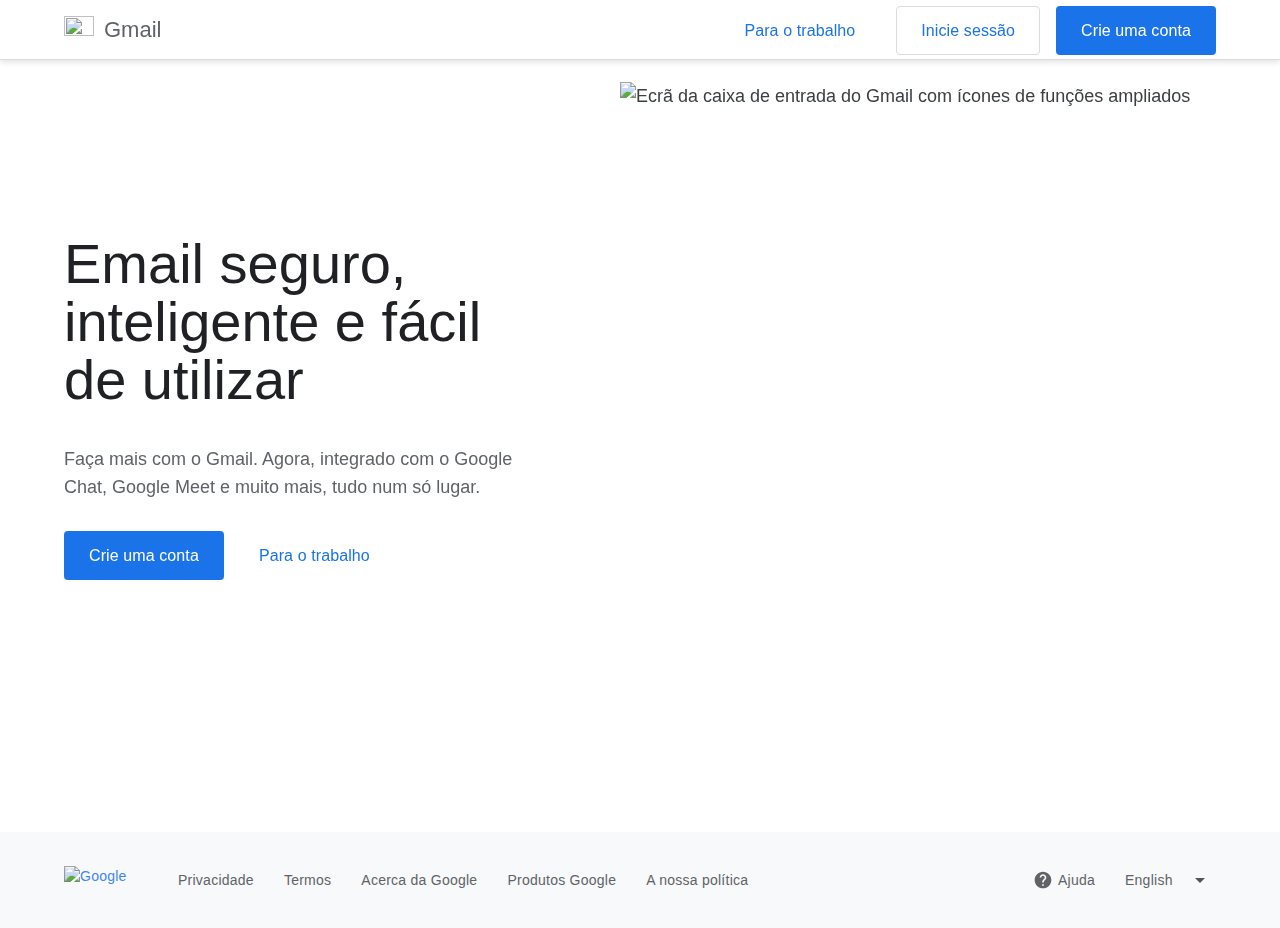
==== commit c2836c03: "Finalização" ====
--- a/Front End/Cópia Gmail/index.html
+++ b/Front End/Cópia Gmail/index.html
@@ -1,4267 +1,183 @@
 <!DOCTYPE html>
-<html
-  lang="pt-PT"
-  dir="ltr"
->
-  <head>
-    <meta charset="utf-8">
-    <link rel="stylesheet" href="https://fonts.googleapis.com/css?family=Google+Sans+Display|Google+Sans:400,500|Google+Sans+Text:400,500&amp;display=swap" nonce="RmIK2oiLA_BgGxleKbCgyA">
-    <link rel="stylesheet" type="text/css" href="style.css">
-    <title>Gmail: email gratuito, privado e seguro | Google Workspace</title>
-  <meta name="description" content="Descubra como o Gmail mantém a sua conta e os seus emails encriptados, privados e sob o seu controlo com o maior serviço de email seguro do mundo.">
-  </head>
-  <body>    
-      <style>
-       .header{background:#fff;box-shadow:0 2px 6px 0 rgba(0,0,0,.12),inset 0 -1px 0 0 #dadce0;left:0;position:fixed;top:0;width:100%;z-index:4}@media(max-width: calc(600px - 1px)){.header{height:56px}}@media(min-width: 600px)and (max-width: calc(1024px - 1px)){.header{height:63px}}.header .button+.button{margin-left:0}.header__container{margin:0 auto;display:flex;align-items:center;flex-wrap:wrap;height:60px;justify-content:space-between}@media(max-width: calc(600px - 1px)){.header__container{padding:0 24px;max-width:600px}}@media(min-width: 600px)and (max-width: calc(1024px - 1px)){.header__container{padding:0 min(5vw,72px);max-width:600px}}@media(min-width: 1024px)and (max-width: calc(1440px - 1px)){.header__container{padding:0 min(5vw,72px)}}@media(min-width: 1440px){.header__container{max-width:1600px}}@media(max-width: calc(1024px - 1px)){.header__container{max-width:100%}}@media(min-width: 1440px){.header__container{padding:0 min(5vw,72px)}}@media(max-width: calc(600px - 1px)){.header__container{flex-wrap:nowrap;height:100%}}.header__logo{display:flex;align-items:center;color:#202124;font-family:"Google Sans","Roboto",Arial,sans-serif;font-weight:500;font-weight:400;color:#5f6368}@media(max-width: calc(1024px - 1px)){.header__logo{font-size:18px;line-height:26px}}@media(min-width: 1024px){.header__logo{font-size:22px;line-height:28px}}@media(max-width: calc(600px - 1px)){.header__logo{font-size:22px;line-height:1;height:28px}}.header__logo:visited,.header__logo:focus{color:#5f6368}.header__logo img{display:block;margin-right:10px}[dir=rtl] .header__logo img{margin-right:0;margin-left:10px}@media(max-width: calc(600px - 1px)){.header__logo img{height:100%;margin-right:14px}[dir=rtl] .header__logo img{margin-right:0;margin-left:14px}}@media(max-width: calc(600px - 1px)){.header__logo .mobile-before-hero-only{display:none}}@media(max-width: calc(600px - 1px)){.header:not(.header--scrolled-past-hero) .header__logo .mobile-before-hero-only{position:static;width:max-content;opacity:1;transition:opacity .2s .2s}}.header__aside{display:flex;align-items:center;z-index:1}@media(max-width: calc(600px - 1px)){.header__aside{display:block;height:100%;flex:1}}.header__aside__nav{display:flex;align-items:center;list-style:none;margin:0;padding:0 24px}@media(max-width: calc(1024px - 1px)){.header__aside__nav{position:absolute;top:61px;left:0;flex-wrap:wrap;justify-content:space-between;border-top:1px solid #e8eaed;width:100%}}@media(min-width: 600px){.header__aside__nav{padding:0 min(5vw,72px)}}@media(min-width: 1024px){.header__aside__nav{padding:0;display:none}}.header__aside__nav li{line-height:0}@media(min-width: 1024px){.header__aside__nav li{margin-left:30px;line-height:60px}}.header__aside__nav a{display:flex;align-items:center;color:#5f6368;font-weight:400}.header__aside__nav a:hover{color:#202124}.header__aside__nav a .asset,.header__aside__nav a svg{margin-right:5px}.header__aside__buttons{display:flex}@media(max-width: calc(600px - 1px)){.header__aside__buttons{position:relative;align-items:center;justify-content:flex-end;height:100%;padding:9px 0}}@media(min-width: 600px){.header__aside__buttons{column-gap:16px;margin-left:30px}}@media(max-width: calc(600px - 1px)){.header__aside__buttons .button--mobile-after-hero-only{position:absolute;opacity:.001;pointer-events:none}}@media(max-width: calc(600px - 1px)){.header.header--scrolled-past-hero .header__aside__buttons .button--mobile-after-hero-only{position:relative;opacity:1;pointer-events:auto;transition:opacity .2s .2s}}@media(max-width: calc(600px - 1px)){.header:not(.header--scrolled-past-hero) .header__aside__buttons .button--mobile-before-hero-only{transition:opacity .2s .2s}}@media(max-width: calc(600px - 1px)){.header.header--scrolled-past-hero .header__aside__buttons .button--mobile-before-hero-only{position:absolute;opacity:.001;pointer-events:none}}.main{margin-top:60px}@media(min-width: 1024px){.main{margin-top:60px}}
-
-      </style>
-    
-    
-  
-
-  
-
-
-
-<header
-  class="header
-         "
-  data-component="Header"
->
-  <div class="header__container">
-    
-      
-  
-  
-  <a
-    class="link
-           header__logo
-           "
-    href="/intl/pt-PT/gmail/about/"
-
-    
-
-    
-
-    
-
-    
-  >
-    
-
-  
-    
-    
-    
-    
-    
-      <img
-    decoding="async"
-    loading="lazy"
-    src="https://www.google.com/gmail/about/static-2.0/images/logo-gmail.png?fingerprint=c2eaf4aae389c3f885e97081bb197b97"
-    
-      width="30px"
-    
-    
-      height="30px"
-    
-    
-    
-    
-    
-      alt=""
-      role="presentation"
-    
-  />
-    
-  
-  
-  
-      <span class="mobile-before-hero-only">
-        Gmail
-      </span>
-    
-  </a>
-
-    
-
-    <div class="header__aside">
-      
-
-      
+<html lang="pt-PT" dir="ltr">
+<head>
+  <meta charset="utf-8">
+  <link rel="stylesheet"
+    href="https://fonts.googleapis.com/css?family=Google+Sans+Display|Google+Sans:400,500|Google+Sans+Text:400,500&amp;display=swap"
+    nonce="RmIK2oiLA_BgGxleKbCgyA">
+  <link rel="stylesheet" type="text/css" href="style.css">
+  <title>Gmail: email gratuito, privado e seguro | Google Workspace</title>
+  <meta name="description"
+    content="Descubra como o Gmail mantém a sua conta e os seus emails encriptados, privados e sob o seu controlo com o maior serviço de email seguro do mundo.">
+</head>
+<body>
+  <header class="header" data-component="Header">
+    <div class="header__container">
+      <a class="link header__logo" href="/intl/pt-PT/gmail/about/">
+        <img decoding="async" loading="lazy"
+          src="https://www.google.com/gmail/about/static-2.0/images/logo-gmail.png?fingerprint=c2eaf4aae389c3f885e97081bb197b97"
+          width="30px" height="30px" alt="" role="presentation" />
+        <span class="mobile-before-hero-only">
+          Gmail
+        </span>
+      </a>
+      <div class="header__aside">
         <div class="header__aside__buttons">
-          
-            
-  
-  
-  <a
-    class="button
-           
-           
-           
-            button--low
-           
-            button--mobile-after-hero-only
-           "
-    href="https://workspace.google.com/products/gmail/index.html?utm_source=gmailforwork&amp;utm_medium=et&amp;utm_campaign=nav&amp;utm_content=forwork"
-    
-    
-    
-    
-      
-        data-action="for work"
-      
-        data-category="cta"
-      
-        data-label="header"
-      
-    
-  >Para o trabalho</a>
-
-          
-            
-  
-  
-  <a
-    class="button
-           
-           
-           
-            button--medium
-           
-            button--mobile-before-hero-only
-           "
-    href="https://accounts.google.com/AccountChooser/signinchooser?service=mail&amp;continue=https%3A%2F%2Fmail.google.com%2Fmail%2F&amp;flowName=GlifWebSignIn&amp;flowEntry=AccountChooser"
-    
-    
-    
-    
-      
-        data-action="sign in"
-      
-        data-category="cta"
-      
-        data-label="header"
-      
-    
-  >Inicie sessão</a>
-
-          
-            
-  
-  
-  <a
-    class="button
-           
-           
-           
-            button--mobile-after-hero-only
-           "
-    href="https://accounts.google.com/signup/v2/webcreateaccount?service=mail&amp;continue=https%3A%2F%2Fmail.google.com%2Fmail%2F&amp;flowName=GlifWebSignIn&amp;flowEntry=SignUp"
-    
-    
-    
-    
-      
-        data-action="create an account"
-      
-        data-category="cta"
-      
-        data-label="header"
-      
-    
-  ><span class="mobile-tablet-only">Obtenha o Gmail</span><span class="laptop-desktop-only">Crie uma conta</span></a>
-
-          
-        </div>
-      
-    </div>
-  </div>
-</header>
-
-
-
-    <main class="main">
-      
-        
-          
-          
-  
-  
-    
-  
-  
-  
-
-  
-
-  
-  
-  
-  
-    
-      <style>
-       .feature{padding:60px 0}@media(min-width: 1024px){.feature{padding:100px 0}}.feature--reversed .feature__container{direction:rtl}.feature--reversed .feature__container>*{direction:ltr}@media(max-width: calc(1024px - 1px)){.feature--mobile-flush-bottom{padding-bottom:0}}@media(max-width: calc(1024px - 1px)){.feature--mobile-cta .feature__chapter__buttons{display:none}}@media(min-width: 1024px){.feature--mobile-cta .feature__buttons{display:none}}.feature--bg-grey{background:#f8f9fa}.feature__container{margin:0 auto;display:grid;align-items:center;grid-row-gap:30px}@media(max-width: calc(600px - 1px)){.feature__container{padding:0 24px;max-width:600px}}@media(min-width: 600px)and (max-width: calc(1024px - 1px)){.feature__container{padding:0 min(5vw,72px);max-width:600px}}@media(min-width: 1024px)and (max-width: calc(1440px - 1px)){.feature__container{padding:0 min(5vw,72px)}}@media(min-width: 1440px){.feature__container{max-width:1600px}}@media(max-width: calc(600px - 1px)){.feature__container{--grid-column-gap: 24px}}@media(min-width: 600px)and (max-width: calc(1024px - 1px)){.feature__container{--grid-column-gap: 24px}}@media(min-width: 1024px)and (max-width: calc(1440px - 1px)){.feature__container{--grid-column-gap: 44px}}@media(min-width: 1440px){.feature__container{--grid-column-gap: 64px}}@media(max-width: calc(600px - 1px)){.feature__container{column-gap:24px}}@media(min-width: 600px)and (max-width: calc(1024px - 1px)){.feature__container{column-gap:24px}}@media(min-width: 1024px)and (max-width: calc(1440px - 1px)){.feature__container{column-gap:44px}}@media(min-width: 1440px){.feature__container{column-gap:64px}}@media(max-width: calc(600px - 1px)){.feature__container{grid-template-columns:repeat(4, 1fr)}}@media(min-width: 600px)and (max-width: calc(1024px - 1px)){.feature__container{grid-template-columns:repeat(4, 1fr)}}@media(min-width: 1024px)and (max-width: calc(1440px - 1px)){.feature__container{grid-template-columns:repeat(12, 1fr)}}@media(min-width: 1440px){.feature__container{grid-template-columns:repeat(12, 1fr)}}.feature__image{grid-column:span 4}@media(min-width: 600px){.feature__image{grid-column:span 8}}@media(min-width: 1024px){.feature__image{grid-column-start:7;grid-column-end:span 6}}.feature__image img{display:block;margin:0 auto;height:auto}@media(min-width: 600px)and (max-width: calc(1024px - 1px)){.feature__image img{max-width:400px}}@media(min-width: 1024px){.feature__image img{width:100%}}.feature__chapter{grid-column:span 4}@media(min-width: 600px){.feature__chapter{grid-column:span 8}}@media(min-width: 1024px){.feature__chapter{grid-column-start:1;grid-column-end:span 6}}.feature__chapter__title{color:#202124;font-family:"Google Sans","Roboto",Arial,sans-serif;font-weight:500;margin-bottom:24px;color:#202124}@media(max-width: calc(1024px - 1px)){.feature__chapter__title{font-size:28px;line-height:32px}}@media(min-width: 1024px){.feature__chapter__title{font-size:56px;line-height:58px}}@media(min-width: 600px){.feature__chapter__title{margin-bottom:36px}}@media(min-width: 1024px){.feature__chapter__title{font-family:"Google Sans Display","Google Sans","Roboto",Arial,sans-serif;font-size:44px;line-height:52px}}.feature__chapter__body{font-family:"Google Sans Text","Roboto",Arial,sans-serif;font-size:16px;font-weight:400;line-height:24px}@media(min-width: 1024px){.feature__chapter__body{font-family:"Google Sans","Roboto",Arial,sans-serif;font-size:18px;line-height:28px}}.feature__buttons,.feature__chapter__buttons{display:flex;flex-direction:row;margin-top:30px}.feature__chapter__button+.feature__chapter__button{margin-left:10px}.feature__buttons{grid-column:span 4;margin:0}@media(min-width: 600px){.feature__buttons{grid-column:span 8}}.feature__button+.feature__button{margin-left:10px}.carousel{padding:60px 0;display:flex;align-items:center;justify-content:center;position:relative;overflow:hidden}@media(min-width: 1024px){.carousel{padding:100px 0}}@media(max-width: calc(1024px - 1px)){.carousel{padding-bottom:0}}@media(min-width: 1024px){.carousel{min-height:600px}}@media(min-width: 1440px){.carousel{min-height:675px}}.carousel__slides{display:flex;width:100%;overflow:visible;overflow-scrolling:touch;overflow-x:scroll;scroll-behavior:smooth;scroll-snap-stop:always;scroll-snap-type:x mandatory;scrollbar-width:none;will-change:scroll-position}.carousel__slides::-webkit-scrollbar{width:0;height:0;display:none;background:rgba(0,0,0,0)}.carousel__slides .feature{padding:0}@media(min-width: 1024px){.carousel__slides .feature__container{height:650px;position:relative}.carousel__slides .feature__chapter{min-width:400px}}.carousel__slides .feature__chapter__title{color:#202124;font-family:"Google Sans","Roboto",Arial,sans-serif;font-weight:500}@media(max-width: calc(1024px - 1px)){.carousel__slides .feature__chapter__title{font-size:34px;line-height:36px}}@media(min-width: 1024px){.carousel__slides .feature__chapter__title{font-size:64px;line-height:74px}}@media(min-width: 1024px)and (max-width: calc(1440px - 1px)){.carousel__slides .feature__chapter__title{color:#202124;font-family:"Google Sans","Roboto",Arial,sans-serif;font-weight:500}}@media(min-width: 1024px)and (max-width: calc(1440px - 1px))and (max-width: calc(1024px - 1px)){.carousel__slides .feature__chapter__title{font-size:28px;line-height:32px}}@media(min-width: 1024px)and (max-width: calc(1440px - 1px))and (min-width: 1024px){.carousel__slides .feature__chapter__title{font-size:56px;line-height:58px}}.carousel__slides .feature__chapter__title--long{color:#202124;font-family:"Google Sans","Roboto",Arial,sans-serif;font-weight:500}@media(max-width: calc(1024px - 1px)){.carousel__slides .feature__chapter__title--long{font-size:28px;line-height:32px}}@media(min-width: 1024px){.carousel__slides .feature__chapter__title--long{font-size:56px;line-height:58px}}.carousel__slides .feature__chapter__body{color:#5f6368}@media(min-width: 1024px){.carousel__slides .feature__image{position:absolute}}@media(max-width: calc(1024px - 1px)){.carousel__slides .feature__image{margin-left:calc(var(--grid-column-gap)*-1);margin-right:calc(var(--grid-column-gap)*-1);width:calc(100% + var(--grid-column-gap)*2);order:3}}.carousel__slides__slide{box-sizing:border-box;scroll-snap-align:center;flex:0 0 100%}@media(min-width: 1024px){.carousel__slides__slide{display:flex;align-items:center;justify-content:center}}.carousel__controls{position:absolute;top:0;left:0;width:100%;height:100%;pointer-events:none}.carousel__controls__dots{display:flex;align-items:center;justify-content:center;transform:translateX(-50%);position:absolute;bottom:30px;left:50%;pointer-events:all}.carousel__controls__dots .carousel__controls__dots__dot{display:flex;align-items:center;justify-content:center;width:30px;height:30px;cursor:pointer}.carousel__controls__dots .carousel__controls__dots__dot:before{content:"";display:block;width:8px;height:8px;border-radius:50%;border:1px solid #bdc1c6}.carousel__controls__dots .carousel__controls__dots__dot--active:before{content:"";display:block;background:#bdc1c6}@media(min-width: 1024px){.carousel__controls__dots{bottom:60px}}.carousel__controls__arrows{display:flex;align-items:center;justify-content:center;width:100%;padding:0 30px}.carousel__controls__arrows .carousel__controls__arrows__arrow{display:flex;align-items:center;justify-content:center;width:48px;height:48px;background:#e8eaed;border-radius:100%;cursor:pointer;user-select:none}.carousel__controls__arrows .carousel__controls__arrows__arrow:focus{box-shadow:0 0 0 1px #1a73e8;outline:none}.carousel__controls__arrows .carousel__controls__arrows__arrow+.carousel__controls__arrows .carousel__controls__arrows__arrow{margin-left:4px}.carousel__controls__arrows .carousel__controls__arrows__arrow--left svg{transform:scale(-1)}.carousel__controls__arrows__arrow{position:absolute;top:50%;transform:translateY(-50%);pointer-events:all;z-index:3}.carousel__controls__arrows__arrow--left{left:10px}@media(min-width: 1024px){.carousel__controls__arrows__arrow--left{left:30px}}.carousel__controls__arrows__arrow--right{right:10px}@media(min-width: 1024px){.carousel__controls__arrows__arrow--right{right:30px}}@media(max-width: calc(1024px - 1px)){.carousel__slides__slide .feature__chapter{grid-column-start:1;grid-column-end:span 3;margin-right:-var(--grid-column-gap)}}@media(min-width: 1024px){.carousel__slides__slide .feature__chapter{grid-column-start:1;grid-column-end:span 5}}@media(min-width: 1440px){.carousel__slides__slide .feature__chapter{grid-column-start:2;grid-column-end:span 4}}@media(min-width: 1024px){.carousel--asset-min-width{overflow-x:hidden}}@media(min-width: 600px)and (max-width: calc(1024px - 1px)){.carousel--asset-min-width .feature__image{margin-right:0;margin-left:0;width:100%}}@media(min-width: 1024px){.carousel--asset-min-width .feature__image{grid-column-start:6;grid-column-end:span 7;min-width:860px;margin-left:4.5vw}}@media(min-width: 600px)and (max-width: calc(1024px - 1px)){.carousel--asset-min-width .feature__image img{width:100%;max-width:unset}}@media(min-width: 1024px){.carousel--reduced-padding-top{padding-top:22px}}
-
-      </style>
-    
-    
-  
-
-  
-
-
-<div
-  class="carousel
-         
-          carousel--asset-min-width
-         
-          carousel--reduced-padding-top
-         "
-  data-component="Carousel"
-  
-    data-hero="true"
-  
->
-  
-
-  <div
-    class="carousel__slides"
-    slides
-  >
-    
-      <div
-        class="carousel__slides__slide"
-        slide
-      >
-        
-  <div
-    class="feature
-           
-             feature--mobile-cta
-           "
-  >
-    <div class="feature__container">
-      
-  
-    <div class="feature__chapter">
-      
-
-      
-  
-
-      
-  
-    
-    <div
-      class="feature__chapter__title "
-    >
-      Email seguro, inteligente e fácil de utilizar
-    </div>
-  
-
-      
-  
-
-      
-  
-    
-    <div
-      class="feature__chapter__body feature__chapter__body--long"
-    >
-      Faça mais com o Gmail. Agora, integrado com o Google Chat, Google Meet e muito mais, tudo num só lugar.
-    </div>
-  
-
-
-      
-
-      
-        <div class="feature__chapter__buttons">
-          
-            <div class="feature__chapter__button">
-              
-  
-  
-  <a
-    class="button
-           
-           
-           "
-    href="https://accounts.google.com/signup/v2/webcreateaccount?service=mail&amp;continue=https%3A%2F%2Fmail.google.com%2Fmail%2F&amp;flowName=GlifWebSignIn&amp;flowEntry=SignUp"
-    
-    
-    
-    
-      
-        data-action="create an account"
-      
-        data-category="cta"
-      
-        data-label="hero"
-      
-    
-  ><span class="mobile-tablet-only">Obtenha o Gmail</span><span class="laptop-desktop-only">Crie uma conta</span></a>
-
-            </div>
-          
-            <div class="feature__chapter__button">
-              
-  
-  
-  <a
-    class="button
-           
-           
-           
-            button--low
-           "
-    href="https://workspace.google.com/products/gmail/index.html?utm_source=gmailforwork&amp;utm_medium=et&amp;utm_campaign=hero&amp;utm_content=forwork"
-    
-    
-    
-    
-      
-        data-action="for work"
-      
-        data-category="cta"
-      
-        data-label="hero"
-      
-    
-  >Para o trabalho</a>
-
-            </div>
-          
-        </div>
-      
-    </div>
-  
-
-
-      
-        <div class="feature__image">
-          
-    
-
-  
-    <style>
-        @media (min-width: 600px) {
-          
-  .ae38e958e919eb3f {
-    --aspect-ratio-width: 1720;
-    --aspect-ratio-height: 1300;
-    --ratio: calc((var(--aspect-ratio-height) / var(--aspect-ratio-width)) * 100%);
-
-    position: relative;
-    height: 0;
-    padding-top: var(--ratio);
-    overflow: hidden;
-  }
-
-  .ae38e958e919eb3f > .aspect-ratio-box {
-    position: absolute;
-    top: 0;
-    left: 0;
-    width: 100%;
-    height: 100%;
-  }
-
-        };
-      </style><style>
-        @media (max-width: 599px) {
-          
-  .ae38e958e919eb3f {
-    --aspect-ratio-width: 720;
-    --aspect-ratio-height: 574;
-    --ratio: calc((var(--aspect-ratio-height) / var(--aspect-ratio-width)) * 100%);
-
-    position: relative;
-    height: 0;
-    padding-top: var(--ratio);
-    overflow: hidden;
-  }
-
-  .ae38e958e919eb3f > .aspect-ratio-box {
-    position: absolute;
-    top: 0;
-    left: 0;
-    width: 100%;
-    height: 100%;
-  }
-
-        };
-      </style><div class="aspect-ratio-container ae38e958e919eb3f">
-    <div class="aspect-ratio-box">
-      
-      
-    
-    
-    
-    
-      <picture
-        
-      >
-        
-          
-            <source
-              type="image/webp"
-              media="(min-width: 600px)"
-              srcset="
-    
-  
-  https://lh3.googleusercontent.com/PWXM4hp9lRRezHTV86SqLwhRQMz4_Lk08jll3GkWBvBZy_Uk6kvUvwIrVilwaIW2mHZJoccchG6o9a5UdOJEwQPf9oJGmOGSglo3VW0=rw-e365-w2880"
-            >
-          
-            <source
-              type="image/webp"
-              media="(max-width: 599px)"
-              srcset="
-    
-  
-  https://lh3.googleusercontent.com/A0azUqR4LXtIZAhqh7yPEihFjaPGeTZj0n1fLRWGtPkPlpoYCSu42R_dUp4OQEocrAnLq1r2_JC8pdwhgtQlTYQcMd8sLW1FDmgI9lCB=rw-e365-w2880"
-            >
-          
-        
-
-        <img
-    decoding="async"
-    loading="eager"
-    src="https://lh3.googleusercontent.com/A0azUqR4LXtIZAhqh7yPEihFjaPGeTZj0n1fLRWGtPkPlpoYCSu42R_dUp4OQEocrAnLq1r2_JC8pdwhgtQlTYQcMd8sLW1FDmgI9lCB"
-    
-    
-    
-    
-    
-    
-      title="Ecrã da caixa de entrada do Gmail com ícones de funções ampliados"
-      alt="Ecrã da caixa de entrada do Gmail com ícones de funções ampliados"
-    
-  />
-      </picture>
-    
-  
-    
-    </div>
-  </div>
-  
-  
-        </div>
-      
-
-      
-        <div class="feature__buttons">
-          
-            <div class="feature__button">
-              
-  
-  
-  <a
-    class="button
-           
-           
-           "
-    href="https://accounts.google.com/signup/v2/webcreateaccount?service=mail&amp;continue=https%3A%2F%2Fmail.google.com%2Fmail%2F&amp;flowName=GlifWebSignIn&amp;flowEntry=SignUp"
-    
-    
-    
-    
-      
-        data-action="create an account"
-      
-        data-category="cta"
-      
-        data-label="hero"
-      
-    
-  ><span class="mobile-tablet-only">Obtenha o Gmail</span><span class="laptop-desktop-only">Crie uma conta</span></a>
-
-            </div>
-          
-            <div class="feature__button">
-              
-  
-  
-  <a
-    class="button
-           
-           
-           
-            button--low
-           "
-    href="https://workspace.google.com/products/gmail/index.html?utm_source=gmailforwork&amp;utm_medium=et&amp;utm_campaign=hero&amp;utm_content=forwork"
-    
-    
-    
-    
-      
-        data-action="for work"
-      
-        data-category="cta"
-      
-        data-label="hero"
-      
-    
-  >Para o trabalho</a>
-
-            </div>
-          
-        </div>
-      
-    </div>
-  </div>
-
-      </div>
-    
-  </div>
-</div>
-
-
-        
-          
-          
-  
-  
-    
-  
-  
-  
-
-  
-
-  
-  
-  
-  
-    
-      <style>
-       .spacer--small{height:20px}.spacer--medium{height:60px}.spacer--large{height:48px}@media(min-width: 1024px){.spacer--large{height:100px}}.spacer--grey{background:#f8f9fa}
-
-      </style>
-    
-    
-  
-
-  <div class="spacer spacer--large">
-</div>
-
-
-        
-          
-          
-  
-  
-    
-  
-  
-  
-
-  
-
-  
-  
-  
-  
-    
-      <link rel="stylesheet" href="/gmail/about/static-2.0/css/partials/tabset.css?fingerprint=f17750fec45a907197671146c273ca1e" nonce="RmIK2oiLA_BgGxleKbCgyA">
-    
-    
-  
-
-  
-
-
-
-<div
-  class="tabset  tabset--image-min-width tabset--gap-l"
-  
->
-  
-
-  <div
-    class="tabset__tabs container-grid"
-    data-component="Tabs"
-    tabs
-  >
-    <div
-      class="tabset__tabs__content"
-      role="tablist"
-    >
-      <div class="tabset__tabs__content__title" role="heading" aria-level="2">
-        Email seguro, privado e que lhe dá total controlo.
-      </div>
-      
-        <a
-          href="#"
-          class="tabset__tab --active""
-          tabindex="0"
-          tab-index="0"
-          tab
-          data-category="timed section"
-          data-action="click"
-          data-label="Email seguro, privado e que lhe dá total controlo.:Nunca utilizamos o seu conteúdo do Gmail para fins publicitários"
-          role="tab"
-        >
-          <div class="tabset__tab__track"></div>
-
-          <div class="tabset__tab__chapter">
-            <div class="tabset__tab__chapter__title" role="heading" aria-level="3">
-              Nunca utilizamos o seu conteúdo do Gmail para fins publicitários
-            </div>
-            <div class="tabset__tab__chapter__subtitle">
-              O Gmail utiliza encriptação líder do setor para todas as mensagens que recebe e envia. Nunca utilizamos o seu conteúdo do Gmail para personalizar anúncios.
-            </div>
-            <div class="tabset__tab__content" tab-content>
-              
-            </div>
-          </div>
-        </a>
-        <div class="tabset__tab__mobile-image">
-          
-    
-
-  
-    <style>
-        @media (min-width: 600px) {
-          
-  .a2f01d17a80e183d {
-    --aspect-ratio-width: 1720;
-    --aspect-ratio-height: 1300;
-    --ratio: calc((var(--aspect-ratio-height) / var(--aspect-ratio-width)) * 100%);
-
-    position: relative;
-    height: 0;
-    padding-top: var(--ratio);
-    overflow: hidden;
-  }
-
-  .a2f01d17a80e183d > .aspect-ratio-box {
-    position: absolute;
-    top: 0;
-    left: 0;
-    width: 100%;
-    height: 100%;
-  }
-
-        };
-      </style><style>
-        @media (max-width: 599px) {
-          
-  .a2f01d17a80e183d {
-    --aspect-ratio-width: 720;
-    --aspect-ratio-height: 500;
-    --ratio: calc((var(--aspect-ratio-height) / var(--aspect-ratio-width)) * 100%);
-
-    position: relative;
-    height: 0;
-    padding-top: var(--ratio);
-    overflow: hidden;
-  }
-
-  .a2f01d17a80e183d > .aspect-ratio-box {
-    position: absolute;
-    top: 0;
-    left: 0;
-    width: 100%;
-    height: 100%;
-  }
-
-        };
-      </style><div class="aspect-ratio-container a2f01d17a80e183d">
-    <div class="aspect-ratio-box">
-      
-      
-    
-    
-    
-    
-      <picture
-        
-          class="tabset__tab__mobile-image__image"
-        
-      >
-        
-          
-            <source
-              type="image/webp"
-              media="(min-width: 600px)"
-              srcset="
-    
-  
-  https://lh3.googleusercontent.com/2noIz2X2ov5fXwxhW8AbSDnLpp8tT3mI3-iV_OQ2UOwX_EhIBBgip7FPRs10DYmPKinVM98Qkjr1uN3BhQ3StGXCp1-O_wPwoLZeDQ=rw-e365-w2880"
-            >
-          
-            <source
-              type="image/webp"
-              media="(max-width: 599px)"
-              srcset="
-    
-  
-  https://lh3.googleusercontent.com/FU-s_R5k9ZDky6RTNWsdrN8xa9Jp7C2mwd_Kj9NHQe6Cw_EipUIFLjv0L7fGBh7KloVVACyAI7AIaXMC_bPGKVkX6aebI-4f-UurLRbk=rw-e365-w2880"
-            >
-          
-        
-
-        <img
-    decoding="async"
-    loading="lazy"
-    src="https://lh3.googleusercontent.com/FU-s_R5k9ZDky6RTNWsdrN8xa9Jp7C2mwd_Kj9NHQe6Cw_EipUIFLjv0L7fGBh7KloVVACyAI7AIaXMC_bPGKVkX6aebI-4f-UurLRbk"
-    
-    
-    
-    
-    
-      class="tabset__tab__mobile-image__image "
-    
-    
-      title="Notificação de privacidade sobreposta a um email"
-      alt="Notificação de privacidade sobreposta a um email"
-    
-  />
-      </picture>
-    
-  
-    
-    </div>
-  </div>
-  
-  
-        </div>
-      
-        <a
-          href="#"
-          class="tabset__tab --inactive""
-          tabindex="0"
-          tab-index="1"
-          tab
-          data-category="timed section"
-          data-action="click"
-          data-label="Email seguro, privado e que lhe dá total controlo.:O Gmail protege mais de mil milhões de pessoas todos os dias"
-          role="tab"
-        >
-          <div class="tabset__tab__track"></div>
-
-          <div class="tabset__tab__chapter">
-            <div class="tabset__tab__chapter__title" role="heading" aria-level="3">
-              O Gmail protege mais de mil milhões de pessoas todos os dias
-            </div>
-            <div class="tabset__tab__chapter__subtitle">
-              O Gmail impede que 99,9% do spam, do software malicioso e dos links perigosos cheguem à caixa de entrada.
-            </div>
-            <div class="tabset__tab__content" tab-content>
-              
-            </div>
-          </div>
-        </a>
-        <div class="tabset__tab__mobile-image">
-          
-    
-
-  
-    <style>
-        @media (min-width: 600px) {
-          
-  .a606bf2c264f8217 {
-    --aspect-ratio-width: 1720;
-    --aspect-ratio-height: 1300;
-    --ratio: calc((var(--aspect-ratio-height) / var(--aspect-ratio-width)) * 100%);
-
-    position: relative;
-    height: 0;
-    padding-top: var(--ratio);
-    overflow: hidden;
-  }
-
-  .a606bf2c264f8217 > .aspect-ratio-box {
-    position: absolute;
-    top: 0;
-    left: 0;
-    width: 100%;
-    height: 100%;
-  }
-
-        };
-      </style><style>
-        @media (max-width: 599px) {
-          
-  .a606bf2c264f8217 {
-    --aspect-ratio-width: 720;
-    --aspect-ratio-height: 500;
-    --ratio: calc((var(--aspect-ratio-height) / var(--aspect-ratio-width)) * 100%);
-
-    position: relative;
-    height: 0;
-    padding-top: var(--ratio);
-    overflow: hidden;
-  }
-
-  .a606bf2c264f8217 > .aspect-ratio-box {
-    position: absolute;
-    top: 0;
-    left: 0;
-    width: 100%;
-    height: 100%;
-  }
-
-        };
-      </style><div class="aspect-ratio-container a606bf2c264f8217">
-    <div class="aspect-ratio-box">
-      
-      
-    
-    
-    
-    
-      <picture
-        
-          class="tabset__tab__mobile-image__image"
-        
-      >
-        
-          
-            <source
-              type="image/webp"
-              media="(min-width: 600px)"
-              srcset="
-    
-  
-  https://lh3.googleusercontent.com/hgUtJ1raSgkAHurP6yDzukLnNF1V7vS4MTeqzThHkHTz1sc8nYizzkb6TPElQ0_LzIZEmwIEYgv7J1PZO-KUvQjONRqHNTc3p72BnEQ=rw-e365-w2880"
-            >
-          
-            <source
-              type="image/webp"
-              media="(max-width: 599px)"
-              srcset="
-    
-  
-  https://lh3.googleusercontent.com/gcivdVV-tvxWnRUDNOUocQhsZmT9Was6CexDLkqmigkLzk5ZcNjqcgj3q4UROg4b1xbj63W94SONQIU2n3nBSa1qTQQX1SbJj_tQLR0=rw-e365-w2880"
-            >
-          
-        
-
-        <img
-    decoding="async"
-    loading="lazy"
-    src="https://lh3.googleusercontent.com/gcivdVV-tvxWnRUDNOUocQhsZmT9Was6CexDLkqmigkLzk5ZcNjqcgj3q4UROg4b1xbj63W94SONQIU2n3nBSa1qTQQX1SbJj_tQLR0"
-    
-    
-    
-    
-    
-      class="tabset__tab__mobile-image__image "
-    
-    
-      alt=""
-      role="presentation"
-    
-  />
-      </picture>
-    
-  
-    
-    </div>
-  </div>
-  
-  
-        </div>
-      
-        <a
-          href="#"
-          class="tabset__tab --inactive""
-          tabindex="0"
-          tab-index="2"
-          tab
-          data-category="timed section"
-          data-action="click"
-          data-label="Email seguro, privado e que lhe dá total controlo.:As proteções de phishing mais avançadas disponíveis"
-          role="tab"
-        >
-          <div class="tabset__tab__track"></div>
-
-          <div class="tabset__tab__chapter">
-            <div class="tabset__tab__chapter__title" role="heading" aria-level="3">
-              As proteções de phishing mais avançadas disponíveis
-            </div>
-            <div class="tabset__tab__chapter__subtitle">
-              Quando chega um email suspeito que pode ser legítimo, o Gmail mostra um aviso para que mantenha o controlo.
-            </div>
-            <div class="tabset__tab__content" tab-content>
-              
-            </div>
-          </div>
-        </a>
-        <div class="tabset__tab__mobile-image">
-          
-    
-
-  
-    <style>
-        @media (min-width: 600px) {
-          
-  .ab8a8acb1459a87d {
-    --aspect-ratio-width: 1720;
-    --aspect-ratio-height: 1300;
-    --ratio: calc((var(--aspect-ratio-height) / var(--aspect-ratio-width)) * 100%);
-
-    position: relative;
-    height: 0;
-    padding-top: var(--ratio);
-    overflow: hidden;
-  }
-
-  .ab8a8acb1459a87d > .aspect-ratio-box {
-    position: absolute;
-    top: 0;
-    left: 0;
-    width: 100%;
-    height: 100%;
-  }
-
-        };
-      </style><style>
-        @media (max-width: 599px) {
-          
-  .ab8a8acb1459a87d {
-    --aspect-ratio-width: 720;
-    --aspect-ratio-height: 500;
-    --ratio: calc((var(--aspect-ratio-height) / var(--aspect-ratio-width)) * 100%);
-
-    position: relative;
-    height: 0;
-    padding-top: var(--ratio);
-    overflow: hidden;
-  }
-
-  .ab8a8acb1459a87d > .aspect-ratio-box {
-    position: absolute;
-    top: 0;
-    left: 0;
-    width: 100%;
-    height: 100%;
-  }
-
-        };
-      </style><div class="aspect-ratio-container ab8a8acb1459a87d">
-    <div class="aspect-ratio-box">
-      
-      
-    
-    
-    
-    
-      <picture
-        
-          class="tabset__tab__mobile-image__image"
-        
-      >
-        
-          
-            <source
-              type="image/webp"
-              media="(min-width: 600px)"
-              srcset="
-    
-  
-  https://lh3.googleusercontent.com/N_lV5xwErJpAK4jkrNwMMQfbQN7gs0loaMzQHVF768czQNAHsMWW6Kk1FUJnbH0c7uleBoV0UHjS08oJX368wIdGz_4b1buadd3d5Cw=rw-e365-w2880"
-            >
-          
-            <source
-              type="image/webp"
-              media="(max-width: 599px)"
-              srcset="
-    
-  
-  https://lh3.googleusercontent.com/mOnLbCmkYr70igZ4zD1ckBIR37PI1wD4gbE51xgQiCGcwrd0D9wI5HxRfwoUva0-KGCYZq6cStT3Dh87RYZNscAS2vOuknOvZlPkkw=rw-e365-w2880"
-            >
-          
-        
-
-        <img
-    decoding="async"
-    loading="lazy"
-    src="https://lh3.googleusercontent.com/mOnLbCmkYr70igZ4zD1ckBIR37PI1wD4gbE51xgQiCGcwrd0D9wI5HxRfwoUva0-KGCYZq6cStT3Dh87RYZNscAS2vOuknOvZlPkkw"
-    
-    
-    
-    
-    
-      class="tabset__tab__mobile-image__image "
-    
-    
-      alt=""
-      role="presentation"
-    
-  />
-      </picture>
-    
-  
-    
-    </div>
-  </div>
-  
-  
-        </div>
-      
-        <a
-          href="#"
-          class="tabset__tab --inactive""
-          tabindex="0"
-          tab-index="3"
-          tab
-          data-category="timed section"
-          data-action="click"
-          data-label="Email seguro, privado e que lhe dá total controlo.:Os melhores controlos para os emails que envia"
-          role="tab"
-        >
-          <div class="tabset__tab__track"></div>
-
-          <div class="tabset__tab__chapter">
-            <div class="tabset__tab__chapter__title" role="heading" aria-level="3">
-              Os melhores controlos para os emails que envia
-            </div>
-            <div class="tabset__tab__chapter__subtitle">
-              O modo confidencial permite-lhe definir datas de validade e exigir que os destinatários efetuem uma validação através de uma mensagem de texto. Também pode remover as opções para encaminhar, copiar, transferir e imprimir.
-            </div>
-            <div class="tabset__tab__content" tab-content>
-              
-            </div>
-          </div>
-        </a>
-        <div class="tabset__tab__mobile-image">
-          
-    
-
-  
-    <style>
-        @media (min-width: 600px) {
-          
-  .a5a71c16bd1aafb7 {
-    --aspect-ratio-width: 1720;
-    --aspect-ratio-height: 1300;
-    --ratio: calc((var(--aspect-ratio-height) / var(--aspect-ratio-width)) * 100%);
-
-    position: relative;
-    height: 0;
-    padding-top: var(--ratio);
-    overflow: hidden;
-  }
-
-  .a5a71c16bd1aafb7 > .aspect-ratio-box {
-    position: absolute;
-    top: 0;
-    left: 0;
-    width: 100%;
-    height: 100%;
-  }
-
-        };
-      </style><style>
-        @media (max-width: 599px) {
-          
-  .a5a71c16bd1aafb7 {
-    --aspect-ratio-width: 720;
-    --aspect-ratio-height: 500;
-    --ratio: calc((var(--aspect-ratio-height) / var(--aspect-ratio-width)) * 100%);
-
-    position: relative;
-    height: 0;
-    padding-top: var(--ratio);
-    overflow: hidden;
-  }
-
-  .a5a71c16bd1aafb7 > .aspect-ratio-box {
-    position: absolute;
-    top: 0;
-    left: 0;
-    width: 100%;
-    height: 100%;
-  }
-
-        };
-      </style><div class="aspect-ratio-container a5a71c16bd1aafb7">
-    <div class="aspect-ratio-box">
-      
-      
-    
-    
-    
-    
-      <picture
-        
-          class="tabset__tab__mobile-image__image"
-        
-      >
-        
-          
-            <source
-              type="image/webp"
-              media="(min-width: 600px)"
-              srcset="
-    
-  
-  https://lh3.googleusercontent.com/Cle-1GLl4P8zbJafbrnN8-7CgfVSduAR1j2DACNepAm5JL37GANl8tIM1h72Cyga71wO2lGcNPONnQl5MKFi_1TGSBQM8mV9qaKdQw=rw-e365-w2880"
-            >
-          
-            <source
-              type="image/webp"
-              media="(max-width: 599px)"
-              srcset="
-    
-  
-  https://lh3.googleusercontent.com/GDwqw79zq1DaZawOdCKOmezYGQbbfOxudNjfx2-gughZN0sWKHrie12Nue13RSQJI5p35Rd6ynvZJpz0ECVy36EgjR79Yn4up_WWDNc=rw-e365-w2880"
-            >
-          
-        
-
-        <img
-    decoding="async"
-    loading="lazy"
-    src="https://lh3.googleusercontent.com/GDwqw79zq1DaZawOdCKOmezYGQbbfOxudNjfx2-gughZN0sWKHrie12Nue13RSQJI5p35Rd6ynvZJpz0ECVy36EgjR79Yn4up_WWDNc"
-    
-    
-    
-    
-    
-      class="tabset__tab__mobile-image__image "
-    
-    
-      alt=""
-      role="presentation"
-    
-  />
-      </picture>
-    
-  
-    
-    </div>
-  </div>
-  
-  
-        </div>
-      
-      
-    </div>
-
-    <div
-      class="tabset__tabs__images"
-      data-component="ContainChildren"
-    >
-      
-        <div
-          class="tabset__tabs__images__image --active"
-          tab-image
-        >
-          
-    
-
-  
-    <style>
-        @media (min-width: 600px) {
-          
-  .a1ae49ad58312c18 {
-    --aspect-ratio-width: 1720;
-    --aspect-ratio-height: 1300;
-    --ratio: calc((var(--aspect-ratio-height) / var(--aspect-ratio-width)) * 100%);
-
-    position: relative;
-    height: 0;
-    padding-top: var(--ratio);
-    overflow: hidden;
-  }
-
-  .a1ae49ad58312c18 > .aspect-ratio-box {
-    position: absolute;
-    top: 0;
-    left: 0;
-    width: 100%;
-    height: 100%;
-  }
-
-        };
-      </style><style>
-        @media (max-width: 599px) {
-          
-  .a1ae49ad58312c18 {
-    --aspect-ratio-width: 720;
-    --aspect-ratio-height: 500;
-    --ratio: calc((var(--aspect-ratio-height) / var(--aspect-ratio-width)) * 100%);
-
-    position: relative;
-    height: 0;
-    padding-top: var(--ratio);
-    overflow: hidden;
-  }
-
-  .a1ae49ad58312c18 > .aspect-ratio-box {
-    position: absolute;
-    top: 0;
-    left: 0;
-    width: 100%;
-    height: 100%;
-  }
-
-        };
-      </style><div class="aspect-ratio-container a1ae49ad58312c18">
-    <div class="aspect-ratio-box">
-      
-      
-    
-    
-    
-    
-      <picture
-        
-          class="laptop-desktop-only"
-        
-      >
-        
-          
-            <source
-              type="image/webp"
-              media="(min-width: 600px)"
-              srcset="
-    
-  
-  https://lh3.googleusercontent.com/2noIz2X2ov5fXwxhW8AbSDnLpp8tT3mI3-iV_OQ2UOwX_EhIBBgip7FPRs10DYmPKinVM98Qkjr1uN3BhQ3StGXCp1-O_wPwoLZeDQ=rw-e365-w2880"
-            >
-          
-            <source
-              type="image/webp"
-              media="(max-width: 599px)"
-              srcset="
-    
-  
-  https://lh3.googleusercontent.com/FU-s_R5k9ZDky6RTNWsdrN8xa9Jp7C2mwd_Kj9NHQe6Cw_EipUIFLjv0L7fGBh7KloVVACyAI7AIaXMC_bPGKVkX6aebI-4f-UurLRbk=rw-e365-w2880"
-            >
-          
-        
-
-        <img
-    decoding="async"
-    loading="lazy"
-    src="https://lh3.googleusercontent.com/FU-s_R5k9ZDky6RTNWsdrN8xa9Jp7C2mwd_Kj9NHQe6Cw_EipUIFLjv0L7fGBh7KloVVACyAI7AIaXMC_bPGKVkX6aebI-4f-UurLRbk"
-    
-    
-    
-    
-    
-      class="laptop-desktop-only "
-    
-    
-      title="Notificação de privacidade sobreposta a um email"
-      alt="Notificação de privacidade sobreposta a um email"
-    
-  />
-      </picture>
-    
-  
-    
-    </div>
-  </div>
-  
-  
-        </div>
-      
-        <div
-          class="tabset__tabs__images__image --inactive"
-          tab-image
-        >
-          
-    
-
-  
-    <style>
-        @media (min-width: 600px) {
-          
-  .ae1472e4ac55de89 {
-    --aspect-ratio-width: 1720;
-    --aspect-ratio-height: 1300;
-    --ratio: calc((var(--aspect-ratio-height) / var(--aspect-ratio-width)) * 100%);
-
-    position: relative;
-    height: 0;
-    padding-top: var(--ratio);
-    overflow: hidden;
-  }
-
-  .ae1472e4ac55de89 > .aspect-ratio-box {
-    position: absolute;
-    top: 0;
-    left: 0;
-    width: 100%;
-    height: 100%;
-  }
-
-        };
-      </style><style>
-        @media (max-width: 599px) {
-          
-  .ae1472e4ac55de89 {
-    --aspect-ratio-width: 720;
-    --aspect-ratio-height: 500;
-    --ratio: calc((var(--aspect-ratio-height) / var(--aspect-ratio-width)) * 100%);
-
-    position: relative;
-    height: 0;
-    padding-top: var(--ratio);
-    overflow: hidden;
-  }
-
-  .ae1472e4ac55de89 > .aspect-ratio-box {
-    position: absolute;
-    top: 0;
-    left: 0;
-    width: 100%;
-    height: 100%;
-  }
-
-        };
-      </style><div class="aspect-ratio-container ae1472e4ac55de89">
-    <div class="aspect-ratio-box">
-      
-      
-    
-    
-    
-    
-      <picture
-        
-          class="laptop-desktop-only"
-        
-      >
-        
-          
-            <source
-              type="image/webp"
-              media="(min-width: 600px)"
-              srcset="
-    
-  
-  https://lh3.googleusercontent.com/hgUtJ1raSgkAHurP6yDzukLnNF1V7vS4MTeqzThHkHTz1sc8nYizzkb6TPElQ0_LzIZEmwIEYgv7J1PZO-KUvQjONRqHNTc3p72BnEQ=rw-e365-w2880"
-            >
-          
-            <source
-              type="image/webp"
-              media="(max-width: 599px)"
-              srcset="
-    
-  
-  https://lh3.googleusercontent.com/gcivdVV-tvxWnRUDNOUocQhsZmT9Was6CexDLkqmigkLzk5ZcNjqcgj3q4UROg4b1xbj63W94SONQIU2n3nBSa1qTQQX1SbJj_tQLR0=rw-e365-w2880"
-            >
-          
-        
-
-        <img
-    decoding="async"
-    loading="lazy"
-    src="https://lh3.googleusercontent.com/gcivdVV-tvxWnRUDNOUocQhsZmT9Was6CexDLkqmigkLzk5ZcNjqcgj3q4UROg4b1xbj63W94SONQIU2n3nBSa1qTQQX1SbJj_tQLR0"
-    
-    
-    
-    
-    
-      class="laptop-desktop-only "
-    
-    
-      alt=""
-      role="presentation"
-    
-  />
-      </picture>
-    
-  
-    
-    </div>
-  </div>
-  
-  
-        </div>
-      
-        <div
-          class="tabset__tabs__images__image --inactive"
-          tab-image
-        >
-          
-    
-
-  
-    <style>
-        @media (min-width: 600px) {
-          
-  .a63a9e1504e7b352 {
-    --aspect-ratio-width: 1720;
-    --aspect-ratio-height: 1300;
-    --ratio: calc((var(--aspect-ratio-height) / var(--aspect-ratio-width)) * 100%);
-
-    position: relative;
-    height: 0;
-    padding-top: var(--ratio);
-    overflow: hidden;
-  }
-
-  .a63a9e1504e7b352 > .aspect-ratio-box {
-    position: absolute;
-    top: 0;
-    left: 0;
-    width: 100%;
-    height: 100%;
-  }
-
-        };
-      </style><style>
-        @media (max-width: 599px) {
-          
-  .a63a9e1504e7b352 {
-    --aspect-ratio-width: 720;
-    --aspect-ratio-height: 500;
-    --ratio: calc((var(--aspect-ratio-height) / var(--aspect-ratio-width)) * 100%);
-
-    position: relative;
-    height: 0;
-    padding-top: var(--ratio);
-    overflow: hidden;
-  }
-
-  .a63a9e1504e7b352 > .aspect-ratio-box {
-    position: absolute;
-    top: 0;
-    left: 0;
-    width: 100%;
-    height: 100%;
-  }
-
-        };
-      </style><div class="aspect-ratio-container a63a9e1504e7b352">
-    <div class="aspect-ratio-box">
-      
-      
-    
-    
-    
-    
-      <picture
-        
-          class="laptop-desktop-only"
-        
-      >
-        
-          
-            <source
-              type="image/webp"
-              media="(min-width: 600px)"
-              srcset="
-    
-  
-  https://lh3.googleusercontent.com/N_lV5xwErJpAK4jkrNwMMQfbQN7gs0loaMzQHVF768czQNAHsMWW6Kk1FUJnbH0c7uleBoV0UHjS08oJX368wIdGz_4b1buadd3d5Cw=rw-e365-w2880"
-            >
-          
-            <source
-              type="image/webp"
-              media="(max-width: 599px)"
-              srcset="
-    
-  
-  https://lh3.googleusercontent.com/mOnLbCmkYr70igZ4zD1ckBIR37PI1wD4gbE51xgQiCGcwrd0D9wI5HxRfwoUva0-KGCYZq6cStT3Dh87RYZNscAS2vOuknOvZlPkkw=rw-e365-w2880"
-            >
-          
-        
-
-        <img
-    decoding="async"
-    loading="lazy"
-    src="https://lh3.googleusercontent.com/mOnLbCmkYr70igZ4zD1ckBIR37PI1wD4gbE51xgQiCGcwrd0D9wI5HxRfwoUva0-KGCYZq6cStT3Dh87RYZNscAS2vOuknOvZlPkkw"
-    
-    
-    
-    
-    
-      class="laptop-desktop-only "
-    
-    
-      alt=""
-      role="presentation"
-    
-  />
-      </picture>
-    
-  
-    
-    </div>
-  </div>
-  
-  
-        </div>
-      
-        <div
-          class="tabset__tabs__images__image --inactive"
-          tab-image
-        >
-          
-    
-
-  
-    <style>
-        @media (min-width: 600px) {
-          
-  .a0ed8819e0e2492f {
-    --aspect-ratio-width: 1720;
-    --aspect-ratio-height: 1300;
-    --ratio: calc((var(--aspect-ratio-height) / var(--aspect-ratio-width)) * 100%);
-
-    position: relative;
-    height: 0;
-    padding-top: var(--ratio);
-    overflow: hidden;
-  }
-
-  .a0ed8819e0e2492f > .aspect-ratio-box {
-    position: absolute;
-    top: 0;
-    left: 0;
-    width: 100%;
-    height: 100%;
-  }
-
-        };
-      </style><style>
-        @media (max-width: 599px) {
-          
-  .a0ed8819e0e2492f {
-    --aspect-ratio-width: 720;
-    --aspect-ratio-height: 500;
-    --ratio: calc((var(--aspect-ratio-height) / var(--aspect-ratio-width)) * 100%);
-
-    position: relative;
-    height: 0;
-    padding-top: var(--ratio);
-    overflow: hidden;
-  }
-
-  .a0ed8819e0e2492f > .aspect-ratio-box {
-    position: absolute;
-    top: 0;
-    left: 0;
-    width: 100%;
-    height: 100%;
-  }
-
-        };
-      </style><div class="aspect-ratio-container a0ed8819e0e2492f">
-    <div class="aspect-ratio-box">
-      
-      
-    
-    
-    
-    
-      <picture
-        
-          class="laptop-desktop-only"
-        
-      >
-        
-          
-            <source
-              type="image/webp"
-              media="(min-width: 600px)"
-              srcset="
-    
-  
-  https://lh3.googleusercontent.com/Cle-1GLl4P8zbJafbrnN8-7CgfVSduAR1j2DACNepAm5JL37GANl8tIM1h72Cyga71wO2lGcNPONnQl5MKFi_1TGSBQM8mV9qaKdQw=rw-e365-w2880"
-            >
-          
-            <source
-              type="image/webp"
-              media="(max-width: 599px)"
-              srcset="
-    
-  
-  https://lh3.googleusercontent.com/GDwqw79zq1DaZawOdCKOmezYGQbbfOxudNjfx2-gughZN0sWKHrie12Nue13RSQJI5p35Rd6ynvZJpz0ECVy36EgjR79Yn4up_WWDNc=rw-e365-w2880"
-            >
-          
-        
-
-        <img
-    decoding="async"
-    loading="lazy"
-    src="https://lh3.googleusercontent.com/GDwqw79zq1DaZawOdCKOmezYGQbbfOxudNjfx2-gughZN0sWKHrie12Nue13RSQJI5p35Rd6ynvZJpz0ECVy36EgjR79Yn4up_WWDNc"
-    
-    
-    
-    
-    
-      class="laptop-desktop-only "
-    
-    
-      alt=""
-      role="presentation"
-    
-  />
-      </picture>
-    
-  
-    
-    </div>
-  </div>
-  
-  
-        </div>
-      
-    </div>
-  </div>
-</div>
-
-        
-          
-          
-  
-  
-    
-  
-  
-  
-
-  
-
-  
-  
-  
-  
-
-  <div class="spacer spacer--large">
-</div>
-
-
-        
-          
-          
-  
-  
-    
-  
-  
-  
-
-  
-
-  
-  
-  
-  
-
-  
-
-
-
-<div
-  class="tabset  tabset--reverse tabset--image-min-width"
-  
->
-  
-
-  <div
-    class="tabset__tabs container-grid"
-    data-component="Tabs"
-    tabs
-  >
-    <div
-      class="tabset__tabs__content"
-      role="tablist"
-    >
-      <div class="tabset__tabs__content__title" role="heading" aria-level="2">
-        Faça mais com o Gmail
-      </div>
-      
-        <a
-          href="#"
-          class="tabset__tab --active""
-          tabindex="0"
-          tab-index="0"
-          tab
-          data-category="timed section"
-          data-action="click"
-          data-label="Faça mais com o Gmail:Mantenha-se em contacto e organize-se"
-          role="tab"
-        >
-          <div class="tabset__tab__track"></div>
-
-          <div class="tabset__tab__chapter">
-            <div class="tabset__tab__chapter__title" role="heading" aria-level="3">
-              Mantenha-se em contacto e organize-se
-            </div>
-            <div class="tabset__tab__chapter__subtitle">
-              Inicie um chat, participe numa videochamada com o Meet ou colabore num documento, tudo a partir do Gmail.
-            </div>
-            <div class="tabset__tab__content" tab-content>
-              
-            </div>
-          </div>
-        </a>
-        <div class="tabset__tab__mobile-image">
-          
-    
-
-  
-    <style>
-        @media (min-width: 600px) {
-          
-  .a05ec44873543dd0 {
-    --aspect-ratio-width: 1720;
-    --aspect-ratio-height: 1300;
-    --ratio: calc((var(--aspect-ratio-height) / var(--aspect-ratio-width)) * 100%);
-
-    position: relative;
-    height: 0;
-    padding-top: var(--ratio);
-    overflow: hidden;
-  }
-
-  .a05ec44873543dd0 > .aspect-ratio-box {
-    position: absolute;
-    top: 0;
-    left: 0;
-    width: 100%;
-    height: 100%;
-  }
-
-        };
-      </style><style>
-        @media (max-width: 599px) {
-          
-  .a05ec44873543dd0 {
-    --aspect-ratio-width: 720;
-    --aspect-ratio-height: 500;
-    --ratio: calc((var(--aspect-ratio-height) / var(--aspect-ratio-width)) * 100%);
-
-    position: relative;
-    height: 0;
-    padding-top: var(--ratio);
-    overflow: hidden;
-  }
-
-  .a05ec44873543dd0 > .aspect-ratio-box {
-    position: absolute;
-    top: 0;
-    left: 0;
-    width: 100%;
-    height: 100%;
-  }
-
-        };
-      </style><div class="aspect-ratio-container a05ec44873543dd0">
-    <div class="aspect-ratio-box">
-      
-      
-    
-    
-    
-    
-      <picture
-        
-          class="tabset__tab__mobile-image__image"
-        
-      >
-        
-          
-            <source
-              type="image/webp"
-              media="(min-width: 600px)"
-              srcset="
-    
-  
-  https://lh3.googleusercontent.com/1RU8Tw2qIdW1W809P_jE62_9EGnxtBRL6TgQ95AFO1zH-ShZ5OdhAceX9vhp7I8Aan1-mPneQlg7iBBls7Z46KpPXCFAIyrxfH5h94s=rw-e365-w2880"
-            >
-          
-            <source
-              type="image/webp"
-              media="(max-width: 599px)"
-              srcset="
-    
-  
-  https://lh3.googleusercontent.com/CrwbMhADZXW8toGdUQnyQn3L5vocK-6lZRQQD2AmAcLkxD7m7zI4GMLLjmxfiQ4JvLCjZNk6AwjpZD3rnJA6Eu5GHA7r2D-CBnzbjdIj=rw-e365-w2880"
-            >
-          
-        
-
-        <img
-    decoding="async"
-    loading="lazy"
-    src="https://lh3.googleusercontent.com/CrwbMhADZXW8toGdUQnyQn3L5vocK-6lZRQQD2AmAcLkxD7m7zI4GMLLjmxfiQ4JvLCjZNk6AwjpZD3rnJA6Eu5GHA7r2D-CBnzbjdIj"
-    
-    
-    
-    
-    
-      class="tabset__tab__mobile-image__image "
-    
-    
-      alt=""
-      role="presentation"
-    
-  />
-      </picture>
-    
-  
-    
-    </div>
-  </div>
-  
-  
-        </div>
-      
-        <a
-          href="#"
-          class="tabset__tab --inactive""
-          tabindex="0"
-          tab-index="1"
-          tab
-          data-category="timed section"
-          data-action="click"
-          data-label="Faça mais com o Gmail:Faça mais com maior rapidez"
-          role="tab"
-        >
-          <div class="tabset__tab__track"></div>
-
-          <div class="tabset__tab__chapter">
-            <div class="tabset__tab__chapter__title" role="heading" aria-level="3">
-              Faça mais com maior rapidez
-            </div>
-            <div class="tabset__tab__chapter__subtitle">
-              Escreva mais rapidamente emails e mensagens com funcionalidades como a Composição inteligente para dedicar mais tempo a fazer o que realmente gosta.
-            </div>
-            <div class="tabset__tab__content" tab-content>
-              
-            </div>
-          </div>
-        </a>
-        <div class="tabset__tab__mobile-image">
-          
-    
-
-  
-    <style>
-        @media (min-width: 600px) {
-          
-  .ae261c1d4bd17d64 {
-    --aspect-ratio-width: 1720;
-    --aspect-ratio-height: 1300;
-    --ratio: calc((var(--aspect-ratio-height) / var(--aspect-ratio-width)) * 100%);
-
-    position: relative;
-    height: 0;
-    padding-top: var(--ratio);
-    overflow: hidden;
-  }
-
-  .ae261c1d4bd17d64 > .aspect-ratio-box {
-    position: absolute;
-    top: 0;
-    left: 0;
-    width: 100%;
-    height: 100%;
-  }
-
-        };
-      </style><style>
-        @media (max-width: 599px) {
-          
-  .ae261c1d4bd17d64 {
-    --aspect-ratio-width: 720;
-    --aspect-ratio-height: 500;
-    --ratio: calc((var(--aspect-ratio-height) / var(--aspect-ratio-width)) * 100%);
-
-    position: relative;
-    height: 0;
-    padding-top: var(--ratio);
-    overflow: hidden;
-  }
-
-  .ae261c1d4bd17d64 > .aspect-ratio-box {
-    position: absolute;
-    top: 0;
-    left: 0;
-    width: 100%;
-    height: 100%;
-  }
-
-        };
-      </style><div class="aspect-ratio-container ae261c1d4bd17d64">
-    <div class="aspect-ratio-box">
-      
-      
-    
-    
-    
-    
-      <picture
-        
-          class="tabset__tab__mobile-image__image"
-        
-      >
-        
-          
-            <source
-              type="image/webp"
-              media="(min-width: 600px)"
-              srcset="
-    
-  
-  https://lh3.googleusercontent.com/YqGm39Z5sh9A5xtQbH_iZFAKj6kwCkY447q5cjzGcb85qccGrZn5xO_N_XwKpx1nd3XA-l6tJyz2qk7Xxk8ThS1-W78mBoEfPVKF4hm4=rw-e365-w2880"
-            >
-          
-            <source
-              type="image/webp"
-              media="(max-width: 599px)"
-              srcset="
-    
-  
-  https://lh3.googleusercontent.com/rFIOGuWFGvTm427OcRIhQIeB1SqlCZkVh7N7F-q8Rm6b_mtlUebqvFmXHCkvLuV8ebUiIRIQXbg_ujAXIJ9wg02s7L36Us66yyIAotc=rw-e365-w2880"
-            >
-          
-        
-
-        <img
-    decoding="async"
-    loading="lazy"
-    src="https://lh3.googleusercontent.com/rFIOGuWFGvTm427OcRIhQIeB1SqlCZkVh7N7F-q8Rm6b_mtlUebqvFmXHCkvLuV8ebUiIRIQXbg_ujAXIJ9wg02s7L36Us66yyIAotc"
-    
-    
-    
-    
-    
-      class="tabset__tab__mobile-image__image "
-    
-    
-      alt=""
-      role="presentation"
-    
-  />
-      </picture>
-    
-  
-    
-    </div>
-  </div>
-  
-  
-        </div>
-      
-        <a
-          href="#"
-          class="tabset__tab --inactive""
-          tabindex="0"
-          tab-index="2"
-          tab
-          data-category="timed section"
-          data-action="click"
-          data-label="Faça mais com o Gmail:Nunca se esqueça de responder"
-          role="tab"
-        >
-          <div class="tabset__tab__track"></div>
-
-          <div class="tabset__tab__chapter">
-            <div class="tabset__tab__chapter__title" role="heading" aria-level="3">
-              Nunca se esqueça de responder
-            </div>
-            <div class="tabset__tab__chapter__subtitle">
-              Chamadas de atenção discretas para se manter a par de tudo
-            </div>
-            <div class="tabset__tab__content" tab-content>
-              
-            </div>
-          </div>
-        </a>
-        <div class="tabset__tab__mobile-image">
-          
-    
-
-  
-    <style>
-        @media (min-width: 600px) {
-          
-  .ab369c144735ed20 {
-    --aspect-ratio-width: 1720;
-    --aspect-ratio-height: 1300;
-    --ratio: calc((var(--aspect-ratio-height) / var(--aspect-ratio-width)) * 100%);
-
-    position: relative;
-    height: 0;
-    padding-top: var(--ratio);
-    overflow: hidden;
-  }
-
-  .ab369c144735ed20 > .aspect-ratio-box {
-    position: absolute;
-    top: 0;
-    left: 0;
-    width: 100%;
-    height: 100%;
-  }
-
-        };
-      </style><style>
-        @media (max-width: 599px) {
-          
-  .ab369c144735ed20 {
-    --aspect-ratio-width: 720;
-    --aspect-ratio-height: 500;
-    --ratio: calc((var(--aspect-ratio-height) / var(--aspect-ratio-width)) * 100%);
-
-    position: relative;
-    height: 0;
-    padding-top: var(--ratio);
-    overflow: hidden;
-  }
-
-  .ab369c144735ed20 > .aspect-ratio-box {
-    position: absolute;
-    top: 0;
-    left: 0;
-    width: 100%;
-    height: 100%;
-  }
-
-        };
-      </style><div class="aspect-ratio-container ab369c144735ed20">
-    <div class="aspect-ratio-box">
-      
-      
-    
-    
-    
-    
-      <picture
-        
-          class="tabset__tab__mobile-image__image"
-        
-      >
-        
-          
-            <source
-              type="image/webp"
-              media="(min-width: 600px)"
-              srcset="
-    
-  
-  https://lh3.googleusercontent.com/ZRyB3x_HY1IUsygqV_W2IoW3vhFGiqLKJc2RZVndWfTq5x7PoLzgpP0clM5xFWSh8zIL0Ha3-OI2KbDLKdKob_qjKo10ICrcFWRaPA=rw-e365-w2880"
-            >
-          
-            <source
-              type="image/webp"
-              media="(max-width: 599px)"
-              srcset="
-    
-  
-  https://lh3.googleusercontent.com/Oay22t46xrdMYKuPpzka3aR1XHhAv3Xx6Q4O6p3zskEmZW9zto8lnIHdbZosSm93958lGO7ZUC03YbADRll4iGOeZK6TRffDFxe43Hqx=rw-e365-w2880"
-            >
-          
-        
-
-        <img
-    decoding="async"
-    loading="lazy"
-    src="https://lh3.googleusercontent.com/Oay22t46xrdMYKuPpzka3aR1XHhAv3Xx6Q4O6p3zskEmZW9zto8lnIHdbZosSm93958lGO7ZUC03YbADRll4iGOeZK6TRffDFxe43Hqx"
-    
-    
-    
-    
-    
-      class="tabset__tab__mobile-image__image "
-    
-    
-      alt=""
-      role="presentation"
-    
-  />
-      </picture>
-    
-  
-    
-    </div>
-  </div>
-  
-  
-        </div>
-      
-      
-    </div>
-
-    <div
-      class="tabset__tabs__images"
-      data-component="ContainChildren"
-    >
-      
-        <div
-          class="tabset__tabs__images__image --active"
-          tab-image
-        >
-          
-    
-
-  
-    <style>
-        @media (min-width: 600px) {
-          
-  .accb14431f4dbcb5 {
-    --aspect-ratio-width: 1720;
-    --aspect-ratio-height: 1300;
-    --ratio: calc((var(--aspect-ratio-height) / var(--aspect-ratio-width)) * 100%);
-
-    position: relative;
-    height: 0;
-    padding-top: var(--ratio);
-    overflow: hidden;
-  }
-
-  .accb14431f4dbcb5 > .aspect-ratio-box {
-    position: absolute;
-    top: 0;
-    left: 0;
-    width: 100%;
-    height: 100%;
-  }
-
-        };
-      </style><style>
-        @media (max-width: 599px) {
-          
-  .accb14431f4dbcb5 {
-    --aspect-ratio-width: 720;
-    --aspect-ratio-height: 500;
-    --ratio: calc((var(--aspect-ratio-height) / var(--aspect-ratio-width)) * 100%);
-
-    position: relative;
-    height: 0;
-    padding-top: var(--ratio);
-    overflow: hidden;
-  }
-
-  .accb14431f4dbcb5 > .aspect-ratio-box {
-    position: absolute;
-    top: 0;
-    left: 0;
-    width: 100%;
-    height: 100%;
-  }
-
-        };
-      </style><div class="aspect-ratio-container accb14431f4dbcb5">
-    <div class="aspect-ratio-box">
-      
-      
-    
-    
-    
-    
-      <picture
-        
-          class="laptop-desktop-only"
-        
-      >
-        
-          
-            <source
-              type="image/webp"
-              media="(min-width: 600px)"
-              srcset="
-    
-  
-  https://lh3.googleusercontent.com/1RU8Tw2qIdW1W809P_jE62_9EGnxtBRL6TgQ95AFO1zH-ShZ5OdhAceX9vhp7I8Aan1-mPneQlg7iBBls7Z46KpPXCFAIyrxfH5h94s=rw-e365-w2880"
-            >
-          
-            <source
-              type="image/webp"
-              media="(max-width: 599px)"
-              srcset="
-    
-  
-  https://lh3.googleusercontent.com/CrwbMhADZXW8toGdUQnyQn3L5vocK-6lZRQQD2AmAcLkxD7m7zI4GMLLjmxfiQ4JvLCjZNk6AwjpZD3rnJA6Eu5GHA7r2D-CBnzbjdIj=rw-e365-w2880"
-            >
-          
-        
-
-        <img
-    decoding="async"
-    loading="lazy"
-    src="https://lh3.googleusercontent.com/CrwbMhADZXW8toGdUQnyQn3L5vocK-6lZRQQD2AmAcLkxD7m7zI4GMLLjmxfiQ4JvLCjZNk6AwjpZD3rnJA6Eu5GHA7r2D-CBnzbjdIj"
-    
-    
-    
-    
-    
-      class="laptop-desktop-only "
-    
-    
-      alt=""
-      role="presentation"
-    
-  />
-      </picture>
-    
-  
-    
-    </div>
-  </div>
-  
-  
-        </div>
-      
-        <div
-          class="tabset__tabs__images__image --inactive"
-          tab-image
-        >
-          
-    
-
-  
-    <style>
-        @media (min-width: 600px) {
-          
-  .aa6db62f85cb9ab6 {
-    --aspect-ratio-width: 1720;
-    --aspect-ratio-height: 1300;
-    --ratio: calc((var(--aspect-ratio-height) / var(--aspect-ratio-width)) * 100%);
-
-    position: relative;
-    height: 0;
-    padding-top: var(--ratio);
-    overflow: hidden;
-  }
-
-  .aa6db62f85cb9ab6 > .aspect-ratio-box {
-    position: absolute;
-    top: 0;
-    left: 0;
-    width: 100%;
-    height: 100%;
-  }
-
-        };
-      </style><style>
-        @media (max-width: 599px) {
-          
-  .aa6db62f85cb9ab6 {
-    --aspect-ratio-width: 720;
-    --aspect-ratio-height: 500;
-    --ratio: calc((var(--aspect-ratio-height) / var(--aspect-ratio-width)) * 100%);
-
-    position: relative;
-    height: 0;
-    padding-top: var(--ratio);
-    overflow: hidden;
-  }
-
-  .aa6db62f85cb9ab6 > .aspect-ratio-box {
-    position: absolute;
-    top: 0;
-    left: 0;
-    width: 100%;
-    height: 100%;
-  }
-
-        };
-      </style><div class="aspect-ratio-container aa6db62f85cb9ab6">
-    <div class="aspect-ratio-box">
-      
-      
-    
-    
-    
-    
-      <picture
-        
-          class="laptop-desktop-only"
-        
-      >
-        
-          
-            <source
-              type="image/webp"
-              media="(min-width: 600px)"
-              srcset="
-    
-  
-  https://lh3.googleusercontent.com/YqGm39Z5sh9A5xtQbH_iZFAKj6kwCkY447q5cjzGcb85qccGrZn5xO_N_XwKpx1nd3XA-l6tJyz2qk7Xxk8ThS1-W78mBoEfPVKF4hm4=rw-e365-w2880"
-            >
-          
-            <source
-              type="image/webp"
-              media="(max-width: 599px)"
-              srcset="
-    
-  
-  https://lh3.googleusercontent.com/rFIOGuWFGvTm427OcRIhQIeB1SqlCZkVh7N7F-q8Rm6b_mtlUebqvFmXHCkvLuV8ebUiIRIQXbg_ujAXIJ9wg02s7L36Us66yyIAotc=rw-e365-w2880"
-            >
-          
-        
-
-        <img
-    decoding="async"
-    loading="lazy"
-    src="https://lh3.googleusercontent.com/rFIOGuWFGvTm427OcRIhQIeB1SqlCZkVh7N7F-q8Rm6b_mtlUebqvFmXHCkvLuV8ebUiIRIQXbg_ujAXIJ9wg02s7L36Us66yyIAotc"
-    
-    
-    
-    
-    
-      class="laptop-desktop-only "
-    
-    
-      alt=""
-      role="presentation"
-    
-  />
-      </picture>
-    
-  
-    
-    </div>
-  </div>
-  
-  
-        </div>
-      
-        <div
-          class="tabset__tabs__images__image --inactive"
-          tab-image
-        >
-          
-    
-
-  
-    <style>
-        @media (min-width: 600px) {
-          
-  .acfbc89e291009b9 {
-    --aspect-ratio-width: 1720;
-    --aspect-ratio-height: 1300;
-    --ratio: calc((var(--aspect-ratio-height) / var(--aspect-ratio-width)) * 100%);
-
-    position: relative;
-    height: 0;
-    padding-top: var(--ratio);
-    overflow: hidden;
-  }
-
-  .acfbc89e291009b9 > .aspect-ratio-box {
-    position: absolute;
-    top: 0;
-    left: 0;
-    width: 100%;
-    height: 100%;
-  }
-
-        };
-      </style><style>
-        @media (max-width: 599px) {
-          
-  .acfbc89e291009b9 {
-    --aspect-ratio-width: 720;
-    --aspect-ratio-height: 500;
-    --ratio: calc((var(--aspect-ratio-height) / var(--aspect-ratio-width)) * 100%);
-
-    position: relative;
-    height: 0;
-    padding-top: var(--ratio);
-    overflow: hidden;
-  }
-
-  .acfbc89e291009b9 > .aspect-ratio-box {
-    position: absolute;
-    top: 0;
-    left: 0;
-    width: 100%;
-    height: 100%;
-  }
-
-        };
-      </style><div class="aspect-ratio-container acfbc89e291009b9">
-    <div class="aspect-ratio-box">
-      
-      
-    
-    
-    
-    
-      <picture
-        
-          class="laptop-desktop-only"
-        
-      >
-        
-          
-            <source
-              type="image/webp"
-              media="(min-width: 600px)"
-              srcset="
-    
-  
-  https://lh3.googleusercontent.com/ZRyB3x_HY1IUsygqV_W2IoW3vhFGiqLKJc2RZVndWfTq5x7PoLzgpP0clM5xFWSh8zIL0Ha3-OI2KbDLKdKob_qjKo10ICrcFWRaPA=rw-e365-w2880"
-            >
-          
-            <source
-              type="image/webp"
-              media="(max-width: 599px)"
-              srcset="
-    
-  
-  https://lh3.googleusercontent.com/Oay22t46xrdMYKuPpzka3aR1XHhAv3Xx6Q4O6p3zskEmZW9zto8lnIHdbZosSm93958lGO7ZUC03YbADRll4iGOeZK6TRffDFxe43Hqx=rw-e365-w2880"
-            >
-          
-        
-
-        <img
-    decoding="async"
-    loading="lazy"
-    src="https://lh3.googleusercontent.com/Oay22t46xrdMYKuPpzka3aR1XHhAv3Xx6Q4O6p3zskEmZW9zto8lnIHdbZosSm93958lGO7ZUC03YbADRll4iGOeZK6TRffDFxe43Hqx"
-    
-    
-    
-    
-    
-      class="laptop-desktop-only "
-    
-    
-      alt=""
-      role="presentation"
-    
-  />
-      </picture>
-    
-  
-    
-    </div>
-  </div>
-  
-  
-        </div>
-      
-    </div>
-  </div>
-</div>
-
-        
-          
-          
-  
-  
-    
-  
-  
-  
-
-  
-
-  
-  
-  
-  
-
-  <div class="spacer spacer--large">
-</div>
-
-
-        
-          
-          
-  
-  
-    
-  
-  
-  
-
-  
-
-  
-  
-  
-  
-
-  <div class="spacer spacer--large spacer--grey">
-</div>
-
-
-        
-          
-          
-  
-  
-  
-  
-
-  
-
-  
-  
-  
-  
-    
-      <link rel="stylesheet" href="/gmail/about/static-2.0/css/partials/touts.css?fingerprint=7aff0f2c9265f44e073b9bc6b21b52d2" nonce="RmIK2oiLA_BgGxleKbCgyA">
-    
-    
-  
-
-  
-
-
-
-<div class="touts">
-  <div class="touts__grid">
-    
-      <div class="touts__grid__tout">
-        
-  
-    <div class="touts__grid__tout__chapter">
-      
-        <div class="touts__grid__tout__chapter__icon">
-          
-    <svg width="46" height="46" viewBox="0 0 46 46" fill="none" xmlns="http://www.w3.org/2000/svg"><circle cx="23" cy="23" r="23" fill="#1A73E8"/><path d="M19.9334 27.2936L15.6401 23.0002L14.209 24.4313L19.9334 30.1558L32.2001 17.8891L30.769 16.458L19.9334 27.2936Z" fill="white"/></svg>
-  
-        </div>
-      
-
-      
-  
-
-      
-  
-    
-    <div
-      class="touts__grid__tout__chapter__title "
-    >
-      Funciona com outras ferramentas
-    </div>
-  
-
-      
-  
-
-      
-  
-    
-    <div
-      class="touts__grid__tout__chapter__body touts__grid__tout__chapter__body--long"
-    >
-      O Gmail é compatível com clientes de ambiente de trabalho como o Microsoft Outlook, o Apple Mail e o Mozilla Thunderbird, incluindo sincronização de contactos e eventos.
-    </div>
-  
-
-
-      
-
-      
-    </div>
-  
-
-      </div>
-    
-      <div class="touts__grid__tout">
-        
-  
-    <div class="touts__grid__tout__chapter">
-      
-        <div class="touts__grid__tout__chapter__icon">
-          
-    <svg width="46" height="46" viewBox="0 0 46 46" fill="none" xmlns="http://www.w3.org/2000/svg">
-  <circle cx="23" cy="23" r="23" fill="#1A73E8"/>
-  <path d="M32.2003 21.9782L34.2447 19.9337C30.4319 16.1208 25.1776 14.6693 20.2403 15.5279L22.8776 18.1653C26.251 18.1448 29.6345 19.4124 32.2003 21.9782ZM19.9336 28.1115L23.0003 31.1782L26.067 28.1115C24.3803 26.4146 21.6305 26.4146 19.9336 28.1115ZM30.1559 24.0226C29.0519 22.9186 27.7434 22.1315 26.3532 21.6408L29.4403 24.7279L30.1559 24.0226ZM14.2194 12.4102L12.7781 13.8515L15.8959 16.9693C14.4034 17.7155 13.003 18.6968 11.7559 19.9337L13.8003 21.9782C15.0576 20.7208 16.5092 19.7702 18.063 19.1364L20.3527 21.4262C18.6967 21.8657 17.143 22.7346 15.8447 24.0226L17.8892 26.067C19.2692 24.687 21.0683 23.9817 22.8879 23.9613L30.1252 31.1986L31.5665 29.7573L14.2194 12.4102Z" fill="white"/>
-</svg>
-  
-        </div>
-      
-
-      
-  
-
-      
-  
-    
-    <div
-      class="touts__grid__tout__chapter__title touts__grid__tout__chapter__title--long"
-    >
-      Mantenha a produtividade, mesmo quando trabalha offline
-    </div>
-  
-
-      
-  
-
-      
-  
-    
-    <div
-      class="touts__grid__tout__chapter__body touts__grid__tout__chapter__body--long"
-    >
-      O Gmail offline permite-lhe ler, eliminar, pesquisar e responder a mensagens do Gmail, mesmo quando não tem uma ligação à Internet.
-    </div>
-  
-
-
-      
-
-      
-    </div>
-  
-
-      </div>
-    
-      <div class="touts__grid__tout">
-        
-  
-    <div class="touts__grid__tout__chapter">
-      
-        <div class="touts__grid__tout__chapter__icon">
-          
-    <svg width="46" height="46" viewBox="0 0 46 46" fill="none" xmlns="http://www.w3.org/2000/svg">
-  <circle cx="23" cy="23" r="23" fill="#1A73E8"/>
-  <path d="M34.1452 19.7549H27.4135C26.8525 19.7549 26.2915 20.2616 26.2915 20.7683V30.9022C26.2915 31.4089 26.8525 31.9156 27.4135 31.9156H34.1452C34.7062 31.9156 35.2672 31.4089 35.2672 30.9022V20.7683C35.2672 20.2616 34.7062 19.7549 34.1452 19.7549ZM33.0232 29.8888H28.5354V21.7817H33.0232V29.8888Z" fill="white"/>
-  <path d="M13.0072 17.4059H33.4718V15.333H13.0072C11.7566 15.333 10.7334 16.2658 10.7334 17.4059V29.8429C10.7334 30.983 11.7566 31.9158 13.0072 31.9158H24.6038V29.8429H13.0072V17.4059Z" fill="white"/>
-</svg>
-  
-        </div>
-      
-
-      
-  
-
-      
-  
-    
-    <div
-      class="touts__grid__tout__chapter__title "
-    >
-      Tire partido do Gmail em qualquer dispositivo
-    </div>
-  
-
-      
-  
-
-      
-  
-    
-    <div
-      class="touts__grid__tout__chapter__body touts__grid__tout__chapter__body--long"
-    >
-      Beneficie da comodidade e simplicidade do Gmail, onde quer que esteja.
-    </div>
-  
-
-
-      
-
-      
-    </div>
-  
-
-      </div>
-    
-  </div>
-</div>
-
-
-        
-          
-          
-  
-  
-    
-  
-  
-  
-
-  
-
-  
-  
-  
-  
-
-  <div class="spacer spacer--large spacer--grey">
-</div>
-
-
-        
-          
-          
-  
-  
-    
-  
-  
-  
-
-  
-
-  
-  
-  
-  
-
-  <div class="spacer spacer--large">
-</div>
-
-
-        
-          
-          
-  
-  
-  
-  
-
-  
-
-  
-  
-  
-  
-    
-      <link rel="stylesheet" href="/gmail/about/static-2.0/css/partials/ctas.css?fingerprint=5d3456e65d3c69374e6c5fc9d265db54" nonce="RmIK2oiLA_BgGxleKbCgyA">
-    
-    
-  
-
-  
-
-
-<div class="ctas">
-  
-    <div class="ctas__cta">
-      
-  <div class="ctas__cta">
-    <div class="ctas__cta__container">
-      
-  
-    <div class="ctas__cta__chapter">
-      
-        <div class="ctas__cta__chapter__icon">
-          
-    <svg width="253" height="41" viewBox="0 0 253 41" fill="none" xmlns="http://www.w3.org/2000/svg">
-  <g clip-path="url(#clip0)">
-  <path d="M4.93546 34.0295H10.6934V20.0895L2.46777 13.9395V31.5695C2.46777 32.9225 3.57823 34.0295 4.93546 34.0295Z" fill="#4285F4"/>
-  <path d="M30.4351 34.0295H36.193C37.5502 34.0295 38.6607 32.9225 38.6607 31.5695V13.9395L30.4351 20.0895V34.0295Z" fill="#34A853"/>
-  <path d="M30.4351 9.42959V20.0896L38.6607 13.9396V10.6596C38.6607 7.62559 35.1648 5.86259 32.7382 7.70759L30.4351 9.42959Z" fill="#FBBC04"/>
-  <path fill-rule="evenodd" clip-rule="evenodd" d="M10.6934 20.0897V9.42969L20.5641 16.8097L30.4348 9.42969V20.0897L20.5641 27.4697L10.6934 20.0897Z" fill="#EA4335"/>
-  <path d="M2.46777 10.6603V13.9403L10.6934 20.0903V9.43028L8.39022 7.70828C5.96366 5.90428 2.46777 7.62628 2.46777 10.6603Z" fill="#C5221F"/>
-  </g>
-  <g clip-path="url(#clip1)">
-  <path d="M85.2471 13.1689H69.2944V29.072H85.2471V13.1689Z" fill="white"/>
-  <path d="M72.5649 25.494C71.9667 25.0964 71.5679 24.5001 71.3286 23.7447L72.7245 23.1881C72.8441 23.6652 73.0834 24.023 73.3626 24.3013C73.6816 24.5796 74.0406 24.6988 74.4793 24.6988C74.918 24.6988 75.3168 24.5796 75.6358 24.3013C75.9549 24.023 76.1144 23.6652 76.1144 23.2676C76.1144 22.8302 75.9549 22.4724 75.596 22.1941C75.237 21.9158 74.8382 21.7965 74.3197 21.7965H73.5221V20.4448H74.24C74.6787 20.4448 75.0376 20.3255 75.3567 20.087C75.6757 19.8484 75.7954 19.5304 75.7954 19.093C75.7954 18.7352 75.6757 18.4172 75.3966 18.2184C75.1174 17.9798 74.7983 17.9003 74.3596 17.9003C73.9608 17.9003 73.6418 18.0196 73.4025 18.2184C73.1632 18.4172 73.0036 18.6955 72.884 19.0135L71.528 18.4569C71.7274 17.9401 72.0465 17.5027 72.5251 17.1052C73.0036 16.7076 73.6418 16.5088 74.3995 16.5088C74.9579 16.5088 75.4763 16.6281 75.915 16.8268C76.3537 17.0256 76.7127 17.3437 76.9519 17.7413C77.1912 18.1388 77.3508 18.5364 77.3508 19.0135C77.3508 19.4906 77.2311 19.9279 76.9918 20.246C76.7525 20.6038 76.4734 20.8424 76.1144 21.0412V21.1207C76.5531 21.3195 76.9519 21.5978 77.2311 21.9953C77.5103 22.3929 77.6698 22.8302 77.6698 23.3868C77.6698 23.9435 77.5502 24.4205 77.271 24.8181C76.9918 25.2555 76.6329 25.5735 76.1144 25.8121C75.6358 26.0506 75.0775 26.1699 74.4793 26.1699C73.8013 26.0904 73.1632 25.8916 72.5649 25.494Z" fill="#4285F4"/>
-  <path d="M81.0589 18.6558L79.5434 19.7691L78.7856 18.6161L81.4976 16.668H82.5345V25.8917H81.0589V18.6558Z" fill="#4285F4"/>
-  <path d="M85.2471 29.0723H69.2944V36.2286H85.2471V29.0723Z" fill="#34A853"/>
-  <path d="M85.2472 6.0127H64.5086C63.1925 6.0127 62.1157 7.08615 62.1157 8.39815V29.0721H69.2944V13.1691H85.2472V6.0127Z" fill="#4285F4"/>
-  <path d="M62.1157 29.0723V33.8432C62.1157 35.1552 63.1925 36.2286 64.5086 36.2286H69.2944V29.0723H62.1157Z" fill="#188038"/>
-  <path d="M92.4258 13.1689H85.2471V29.072H92.4258V13.1689Z" fill="#FBBC04"/>
-  <path d="M92.4258 13.1691V8.39815C92.4258 7.08615 91.349 6.0127 90.0329 6.0127H85.2471V13.1691H92.4258Z" fill="#1967D2"/>
-  <path d="M85.2471 36.2286L92.4258 29.0723H85.2471V36.2286Z" fill="#EA4335"/>
-  </g>
-  <g clip-path="url(#clip2)">
-  <path d="M114.857 31.8982L116.42 34.6452C116.749 35.2192 117.242 35.6702 117.777 35.9982L123.453 26.2402H112.143C112.143 26.8962 112.307 27.5112 112.636 28.0852L114.857 31.8982Z" fill="#0066DA"/>
-  <path d="M130.074 14.76L124.44 5.00195C123.864 5.32995 123.412 5.78095 123.083 6.35495L112.636 24.395C112.307 24.969 112.143 25.584 112.143 26.24H123.453L130.074 14.76Z" fill="#00AC47"/>
-  <path d="M130.074 14.7598L135.75 5.00177C135.174 4.67377 134.557 4.50977 133.899 4.50977H126.29C125.632 4.50977 125.015 4.71477 124.439 5.00177L130.074 14.7598Z" fill="#00832D"/>
-  <path d="M136.736 26.2402H123.452L117.817 35.9982C118.393 36.3262 119.01 36.4902 119.668 36.4902H140.52C141.178 36.4902 141.795 36.3262 142.371 35.9982L136.736 26.2402Z" fill="#2684FC"/>
-  <path d="M142.371 35.9982C142.947 35.6702 143.399 35.2192 143.728 34.6452L144.387 33.4972L147.553 28.0852C147.882 27.5112 148.047 26.8962 148.047 26.2402H136.778L142.371 35.9982Z" fill="#EA4335"/>
-  <path d="M142.331 15.375L137.108 6.35495C136.779 5.78095 136.326 5.32995 135.75 5.00195L130.075 14.76L136.696 26.24H148.007C148.007 25.584 147.842 24.969 147.513 24.395L142.331 15.375Z" fill="#FFBA00"/>
-  </g>
-  <g clip-path="url(#clip3)">
-  <path d="M177.972 29.8682H169.198V36.2294C169.198 37.5414 170.275 38.6148 171.591 38.6148H177.972V29.8682Z" fill="#00832D"/>
-  <path d="M177.972 3.62793H171.591C170.275 3.62793 169.198 4.70138 169.198 6.01338V12.3746V21.1213V29.8679H177.972V21.1213V12.3746H185.949V3.62793H177.972Z" fill="#FFBA00"/>
-  <path d="M194.723 29.8682H185.949V38.6148H192.33C193.646 38.6148 194.723 37.5414 194.723 36.2294V29.8682Z" fill="#0066DA"/>
-  <path d="M185.949 29.8682H177.972V38.6148H185.949V29.8682Z" fill="#00AC47"/>
-  <path d="M185.949 12.375V21.1217V29.8683H194.723V21.1217V12.375H185.949Z" fill="#2684FC"/>
-  <path d="M185.949 3.62793V12.3746H194.723L185.949 3.62793Z" fill="#EA4335"/>
-  </g>
-  <g clip-path="url(#clip4)">
-  <path d="M234.698 20.5004L238.194 24.5184L242.924 27.5114L243.746 20.5414L242.924 13.7354L238.112 16.3594L234.698 20.5004Z" fill="#00832D"/>
-  <path d="M214.34 26.855V32.8C214.34 34.153 215.45 35.26 216.808 35.26H222.771L224.005 30.75L222.771 26.855L218.658 25.625L214.34 26.855Z" fill="#0066DA"/>
-  <path d="M222.771 5.74023L214.34 14.1452L218.658 15.3752L222.771 14.1452L224.005 10.2912L222.771 5.74023Z" fill="#E94235"/>
-  <path d="M222.771 14.1455H214.34V26.8555H222.771V14.1455Z" fill="#2684FC"/>
-  <path d="M248.312 9.30678L242.924 13.6938V27.5108L248.353 31.9388C249.175 32.5538 250.327 31.9798 250.327 30.9548V10.2498C250.327 9.22478 249.134 8.65078 248.312 9.30678Z" fill="#00AC47"/>
-  <path d="M234.698 20.5V26.855H222.771V35.26H240.456C241.813 35.26 242.924 34.153 242.924 32.8V27.511L234.698 20.5Z" fill="#00AC47"/>
-  <path d="M240.456 5.74023H233.999H222.771V14.1452H234.698V20.5002L242.924 13.6942V8.20023C242.924 6.84723 241.813 5.74023 240.456 5.74023Z" fill="#FFBA00"/>
-  </g>
-  <defs>
-  <clipPath id="clip0">
-  <rect width="36.1927" height="27.06" fill="white" transform="translate(2.46777 6.96973)"/>
-  </clipPath>
-  <clipPath id="clip1">
-  <rect width="30.3101" height="30.2158" fill="white" transform="translate(62.1157 6.0127)"/>
-  </clipPath>
-  <clipPath id="clip2">
-  <rect width="35.9048" height="31.98" fill="white" transform="translate(112.143 4.50977)"/>
-  </clipPath>
-  <clipPath id="clip3">
-  <rect width="25.5243" height="34.9867" fill="white" transform="translate(169.198 3.62793)"/>
-  </clipPath>
-  <clipPath id="clip4">
-  <rect width="35.9871" height="29.52" fill="white" transform="translate(214.34 5.74023)"/>
-  </clipPath>
-  </defs>
-</svg>
-  
-        </div>
-      
-
-      
-  
-
-      
-  
-    
-    <div
-      class="ctas__cta__chapter__title "
-    >
-      O Gmail faz agora parte do Google Workspace
-    </div>
-  
-
-      
-  
-    
-    <div
-      class="ctas__cta__chapter__subtitle ctas__cta__chapter__subtitle--long"
-    >
-      Colabore mais rapidamente em qualquer dispositivo e em qualquer altura, tudo num único lugar.
-    </div>
-  
-
-      
-  
-    
-    <div
-      class="ctas__cta__chapter__body ctas__cta__chapter__body--long"
-    >
-      O Google Workspace é um conjunto de ferramentas de produtividade e colaboração que ajuda indivíduos, equipas e empresas a manterem-se a par de tudo. É uma solução flexível e inovadora que inclui todas as suas apps favoritas, como o Gmail, o Calendário, o Drive, o Docs, o Meet e muito mais.
-    </div>
-  
-
-
-      
-
-      
-        <div class="ctas__cta__chapter__buttons">
-          
-            <div class="ctas__cta__chapter__button">
-              
-  
-  
-  <a
-    class="button
-           
-           
-           
-            button--low
-           
-            button--large-text
-           "
-    href="https://workspace.google.com/?utm_source=gmailforwork&amp;utm_medium=et&amp;utm_campaign=body&amp;utm_content=learnmore"
-    
-    
-    
-    
-      
-        data-action="learn more"
-      
-        data-category="cta"
-      
-        data-label="gmail is now part of google workspace"
-      
-    
-  >Saiba mais</a>
-
-            </div>
-          
-        </div>
-      
-    </div>
-  
-
-    </div>
-  </div>
-
-    </div>
-  
-  
-</div>
-
-
-        
-          
-          
-  
-  
-    
-  
-  
-  
-
-  
-
-  
-  
-  
-  
-
-  <div class="spacer spacer--large">
-</div>
-
-
-        
-          
-          
-  
-  
-    
-  
-  
-  
-
-  
-
-  
-  
-  
-  
-
-  <div class="spacer spacer--large spacer--grey">
-</div>
-
-
-        
-          
-          
-  
-  
-  
-  
-
-  
-
-  
-  
-  
-  
-    
-      <link rel="stylesheet" href="/gmail/about/static-2.0/css/partials/faq.css?fingerprint=392991776b78fd091779006c96b7384b" nonce="RmIK2oiLA_BgGxleKbCgyA">
-    
-    
-  
-
-  
-
-
-
-<script type="application/ld+json" nonce="RmIK2oiLA_BgGxleKbCgyA">
- {"@context":"https://schema.org","@type":"FAQPage","mainEntity":[{"@type":"Question","name":"How does Gmail keep my email communications secure and private?","acceptedAnswer":{"@type":"Answer","text":"Gmail has always had strong security as a foundation. We work hard to protect you from spam, phishing, and malware, before they reach your inbox. Our AI-enhanced spam-filtering capabilities block nearly 10 million spam emails every minute."}},{"@type":"Question","name":"Do you use my email for ads?","acceptedAnswer":{"@type":"Answer","text":"No. While you may see ads in your no-cost Gmail account, your emails are private. Google does not scan or process Gmail content for advertising purposes."}},{"@type":"Question","name":"How can I keep my emails even more safe and secure?","acceptedAnswer":{"@type":"Answer","text":"While Gmail’s features are secure enough for most users, some accounts may require additional layers of safety. Google's Advanced Protection Program safeguards users with high visibility and sensitive information, who are at risk of targeted online attacks."}},{"@type":"Question","name":"What if I want to use Gmail for work or my business?","acceptedAnswer":{"@type":"Answer","text":"Gmail is part of Google Workspace where you can choose from different plans. In addition to what you love about Gmail, you get a custom email address (@yourcompany.com), unlimited group email addresses, 99.9% guaranteed uptime, twice the storage of personal Gmail, zero ads, 24/7 support, Google Workspace Sync for Microsoft Outlook, and more."}}]}
-</script>
-
-<div
-  class="faq
-         "
-  data-component="Faq"
->
-  <div class="faq__grid">
-    <div class="faq__grid__chapter">
-      <div class="faq__grid__chapter__title">
-        Encontre as respostas de que precisa
-      </div>
-      <div class="faq__grid__chapter__card">
-        <div class="faq__grid__chapter__card__title">
-          Precisa de mais ajuda?
-        </div>
-        <div class="faq__grid__chapter__card__body">
-          Procure sugestões e guias passo a passo elaborados para novos utilizadores e utilizadores avançados.
-        </div>
-        <div class="faq__grid__chapter__card__buttons">
-          
-            
-  
-  
-  <a
-    class="button
-           
-           
-           
-            button--medium
-           "
-    href="https://support.google.com/mail/?hl=pt#topic=7065107"
-    
-    
-    
-    
-      
-        data-action="help center"
-      
-        data-category="cta"
-      
-        data-label="faq"
-      
-    
-  >Centro de Ajuda</a>
-
-          
+          <a class="button button--low button--mobile-after-hero-only"
+            href="https://workspace.google.com/products/gmail/index.html?utm_source=gmailforwork&amp;utm_medium=et&amp;utm_campaign=nav&amp;utm_content=forwork"
+            data-action="for work" data-category="cta" data-label="header">
+            Para o trabalho
+          </a>
+          <a class="button button--medium button--mobile-before-hero-only"
+            href="https://accounts.google.com/AccountChooser/signinchooser?service=mail&amp;continue=https%3A%2F%2Fmail.google.com%2Fmail%2F&amp;flowName=GlifWebSignIn&amp;flowEntry=AccountChooser"
+            data-action="sign in" data-category="cta" data-label="header">
+            Inicie sessão
+          </a>
+          <a class="button button--mobile-after-hero-only"
+            href="https://accounts.google.com/signup/v2/webcreateaccount?service=mail&amp;continue=https%3A%2F%2Fmail.google.com%2Fmail%2F&amp;flowName=GlifWebSignIn&amp;flowEntry=SignUp"
+            data-action="create an account" data-category="cta" data-label="header">
+            <span class="mobile-tablet-only">
+              Obtenha o Gmail
+            </span>
+            <span class="laptop-desktop-only">
+              Crie uma conta
+            </span>
+          </a>
         </div>
       </div>
     </div>
-    <div class="faq__grid__faqs">
-      
-        <details
-          class="faq__grid__faqs__faq"
-          open
-        >
-          <summary
-            class="faq__grid__faqs__faq__button"
-            data-category="faq"
-            data-label="Como é que o Gmail mantém as minhas comunicações por email seguras e privadas?"
-            
-          >
-            <div class="faq__grid__faqs__faq__button__content">
-              <div class="faq__grid__faqs__faq__button__title">
-                Como é que o Gmail mantém as minhas comunicações por email seguras e privadas?
+  </header>
+  <main class="main">
+    <div class="carousel carousel--asset-min-width carousel--reduced-padding-top" data-component="Carousel" data-hero="true">
+      <div class="carousel__slides" slides>
+        <div class="carousel__slides__slide" slide>
+          <div class="feature feature--mobile-cta">
+            <div class="feature__container">
+              <div class="feature__chapter">
+                <div class="feature__chapter__title ">
+                  Email seguro, inteligente e fácil de utilizar
+                </div>
+                <div class="feature__chapter__body feature__chapter__body--long">
+                  Faça mais com o Gmail. Agora, integrado com o Google Chat, Google Meet e muito mais, tudo num só
+                  lugar.
+                </div>
+                <div class="feature__chapter__buttons">
+                  <div class="feature__chapter__button">
+                    <a class="button" href="https://accounts.google.com/signup/v2/webcreateaccount?service=mail&amp;continue=https%3A%2F%2Fmail.google.com%2Fmail%2F&amp;flowName=GlifWebSignIn&amp;flowEntry=SignUp" data-action="create an account" data-category="cta" data-label="hero">
+                      <span
+                        class="mobile-tablet-only">Obtenha o Gmail</span><span class="laptop-desktop-only">
+                          Crie uma conta
+                      </span>
+                    </a>
+                  </div>
+                  <div class="feature__chapter__button">
+                    <a class="button button--low" href="https://workspace.google.com/products/gmail/index.html?utm_source=gmailforwork&amp;utm_medium=et&amp;utm_campaign=hero&amp;utm_content=forwork" data-action="for work" data-category="cta" data-label="hero">
+                      Para o trabalho
+                    </a>
+                  </div>
+                </div>
               </div>
-              <div class="faq__grid__faqs__faq__button__arrow">
-                <svg width="19" height="12" viewBox="0 0 19 12" fill="none" xmlns="http://www.w3.org/2000/svg">
-                  <path d="M16.385 0.884766L9.5 7.75477L2.615 0.884766L0.5 2.99977L9.5 11.9998L18.5 2.99977L16.385 0.884766Z" fill="#1A73E8"/>
-                </svg>
+              <div class="feature__image">
+                <div class="aspect-ratio-container ae38e958e919eb3f">
+                  <div class="aspect-ratio-box">
+                    <picture>
+                      <source type="image/webp" media="(min-width: 600px)" srcset="https://lh3.googleusercontent.com/PWXM4hp9lRRezHTV86SqLwhRQMz4_Lk08jll3GkWBvBZy_Uk6kvUvwIrVilwaIW2mHZJoccchG6o9a5UdOJEwQPf9oJGmOGSglo3VW0=rw-e365-w2880">
+                      <source type="image/webp" media="(max-width: 599px)" srcset="https://lh3.googleusercontent.com/A0azUqR4LXtIZAhqh7yPEihFjaPGeTZj0n1fLRWGtPkPlpoYCSu42R_dUp4OQEocrAnLq1r2_JC8pdwhgtQlTYQcMd8sLW1FDmgI9lCB=rw-e365-w2880">
+                      <img decoding="async" loading="eager"
+                        src="https://lh3.googleusercontent.com/A0azUqR4LXtIZAhqh7yPEihFjaPGeTZj0n1fLRWGtPkPlpoYCSu42R_dUp4OQEocrAnLq1r2_JC8pdwhgtQlTYQcMd8sLW1FDmgI9lCB"
+                        title="Ecrã da caixa de entrada do Gmail com ícones de funções ampliados"
+                        alt="Ecrã da caixa de entrada do Gmail com ícones de funções ampliados" />
+                    </picture>
+                  </div>
+                </div>
+              </div>
+              <div class="feature__buttons">
+                <div class="feature__button">
+                  <a class="button" href="https://accounts.google.com/signup/v2/webcreateaccount?service=mail&amp;continue=https%3A%2F%2Fmail.google.com%2Fmail%2F&amp;flowName=GlifWebSignIn&amp;flowEntry=SignUp" data-action="create an account" data-category="cta" data-label="hero">
+                    <span
+                      class="mobile-tablet-only">Obtenha o Gmail</span><span class="laptop-desktop-only">
+                        Crie uma conta
+                    </span>
+                  </a>
+                </div>
+                <div class="feature__button">
+                  <a class="button button--low" href="https://workspace.google.com/products/gmail/index.html?utm_source=gmailforwork&amp;utm_medium=et&amp;utm_campaign=hero&amp;utm_content=forwork" data-action="for work" data-category="cta" data-label="hero">
+                    Para o trabalho
+                  </a>
+                </div>
               </div>
             </div>
-          </summary>
-          <div class="faq__grid__faqs__faq__body">
-            O Gmail sempre teve por base uma segurança robusta. Trabalhamos arduamente para lhe proporcionar proteção contra spam, phishing e software malicioso antes de chegarem à sua caixa de entrada. Os nossos filtros de spam melhorados por IA bloqueiam quase 10 milhões de emails de spam por minuto.
           </div>
-          
-        </details>
-      
-        <details
-          class="faq__grid__faqs__faq"
-          
-        >
-          <summary
-            class="faq__grid__faqs__faq__button"
-            data-category="faq"
-            data-label="O meu email é utilizado em anúncios?"
-            
-          >
-            <div class="faq__grid__faqs__faq__button__content">
-              <div class="faq__grid__faqs__faq__button__title">
-                O meu email é utilizado em anúncios?
-              </div>
-              <div class="faq__grid__faqs__faq__button__arrow">
-                <svg width="19" height="12" viewBox="0 0 19 12" fill="none" xmlns="http://www.w3.org/2000/svg">
-                  <path d="M16.385 0.884766L9.5 7.75477L2.615 0.884766L0.5 2.99977L9.5 11.9998L18.5 2.99977L16.385 0.884766Z" fill="#1A73E8"/>
-                </svg>
-              </div>
-            </div>
-          </summary>
-          <div class="faq__grid__faqs__faq__body">
-            Não. Embora possa ver anúncios na sua Conta do Gmail sem custos, os seus emails são privados. A Google não verifica nem processa conteúdo do Gmail para fins de publicidade.
-          </div>
-          
-        </details>
-      
-        <details
-          class="faq__grid__faqs__faq"
-          
-        >
-          <summary
-            class="faq__grid__faqs__faq__button"
-            data-category="faq"
-            data-label="Posso melhorar ainda mais a segurança e proteção dos meus emails?"
-            
-          >
-            <div class="faq__grid__faqs__faq__button__content">
-              <div class="faq__grid__faqs__faq__button__title">
-                Posso melhorar ainda mais a segurança e proteção dos meus emails?
-              </div>
-              <div class="faq__grid__faqs__faq__button__arrow">
-                <svg width="19" height="12" viewBox="0 0 19 12" fill="none" xmlns="http://www.w3.org/2000/svg">
-                  <path d="M16.385 0.884766L9.5 7.75477L2.615 0.884766L0.5 2.99977L9.5 11.9998L18.5 2.99977L16.385 0.884766Z" fill="#1A73E8"/>
-                </svg>
-              </div>
-            </div>
-          </summary>
-          <div class="faq__grid__faqs__faq__body">
-            Embora as funcionalidades do Gmail sejam suficientemente seguras para a maioria dos utilizadores, algumas contas podem necessitar de camadas de segurança adicionais. O Programa de Proteção avançada da Google salvaguarda os utilizadores com informações confidenciais e de elevada visibilidade em risco de sofrer ataques online direcionados.
-          </div>
-          
-            
-  
-  
-  <a
-    class="link
-           faq__grid__faqs__faq__cta
-           "
-    href="https://landing.google.com/advancedprotection/"
-
-    
-      target="_blank"
-    
-
-    
-      rel="noreferrer noopener"
-    
-
-    
-
-    
-  >
-      Saiba mais
-    
-  </a>
-
-          
-        </details>
-      
-        <details
-          class="faq__grid__faqs__faq"
-          
-        >
-          <summary
-            class="faq__grid__faqs__faq__button"
-            data-category="faq"
-            data-label="E se pretender utilizar o Gmail para o trabalho ou para a minha empresa?"
-            
-          >
-            <div class="faq__grid__faqs__faq__button__content">
-              <div class="faq__grid__faqs__faq__button__title">
-                E se pretender utilizar o Gmail para o trabalho ou para a minha empresa?
-              </div>
-              <div class="faq__grid__faqs__faq__button__arrow">
-                <svg width="19" height="12" viewBox="0 0 19 12" fill="none" xmlns="http://www.w3.org/2000/svg">
-                  <path d="M16.385 0.884766L9.5 7.75477L2.615 0.884766L0.5 2.99977L9.5 11.9998L18.5 2.99977L16.385 0.884766Z" fill="#1A73E8"/>
-                </svg>
-              </div>
-            </div>
-          </summary>
-          <div class="faq__grid__faqs__faq__body">
-            O Gmail faz parte do Google Workspace onde pode escolher diferentes planos. Além de beneficiar de tudo o que aprecia no Gmail, obtém um endereço de email personalizado (@asuaempresa.com), endereços de email de grupo ilimitados, 99,9% de tempo de atividade garantido, o dobro do armazenamento do Gmail pessoal, ausência de anúncios, apoio técnico 24 horas por dia, 7 dias por semana, o Google Workspace Sync para Microsoft Outlook e muito mais.
-          </div>
-          
-            
-  
-  
-  <a
-    class="link
-           faq__grid__faqs__faq__cta
-           "
-    href="https://workspace.google.com/products/gmail/index.html?utm_source=gmailforwork&amp;utm_medium=et&amp;utm_campaign=body&amp;utm_content=learnmore"
-
-    
-      target="_blank"
-    
-
-    
-      rel="noreferrer noopener"
-    
-
-    
-
-    
-  >
-      Saiba mais
-    
-  </a>
-
-          
-        </details>
-      
-    </div>
-    <div class="faq__grid__mobile-card">
-      <div class="faq__grid__mobile-card__title">
-        Precisa de mais ajuda?
-      </div>
-      <div class="faq__grid__mobile-card__body">
-        Procure sugestões e guias passo a passo elaborados para novos utilizadores e utilizadores avançados.
-      </div>
-      <div class="faq__grid__mobile-card__buttons">
-        
-          
-  
-  
-  <a
-    class="button
-           
-           
-           
-            button--medium
-           "
-    href="https://support.google.com/mail/?hl=pt#topic=7065107"
-    
-    
-    
-    
-      
-        data-action="help center"
-      
-        data-category="cta"
-      
-        data-label="faq"
-      
-    
-  >Centro de Ajuda</a>
-
-        
+        </div>
       </div>
     </div>
-  </div>
-</div>
-
-
-        
-          
-          
-  
-  
-    
-  
-  
-  
-
-  
-
-  
-  
-  
-  
-
-  <div class="spacer spacer--large spacer--grey">
-</div>
-
-
-        
-          
-          
-  
-  
-    
-  
-  
-  
-
-  
-
-  
-  
-  
-  
-
-  <div class="spacer spacer--large">
-</div>
-
-
-        
-          
-          
-  
-  
-    
-  
-  
-  
-
-  
-
-  
-  
-  
-  
-
-  
-
-
-<div class="ctas ctas--heading-2">
-  
-    <div class="ctas__cta">
-      
-  <div class="ctas__cta">
-    <div class="ctas__cta__container">
-      
-  
-    <div class="ctas__cta__chapter">
-      
-        <div class="ctas__cta__chapter__icon">
-          
-    <svg width="36" height="27" viewBox="0 0 36 27" fill="none" xmlns="http://www.w3.org/2000/svg">
-  <path d="M2.45453 26.9996H8.18176V13.0939L0 6.95898V24.5456C0 25.9014 1.0984 26.9996 2.45453 26.9996Z" fill="#4285F4"/>
-  <path d="M27.8182 26.9996H33.5455C34.9016 26.9996 36 25.9014 36 24.5456V6.95898L27.8182 13.0939V26.9996Z" fill="#34A853"/>
-  <path d="M27.8182 2.46056V13.0943L36 6.95947V3.68754C36 0.654864 32.5371 -1.07722 30.1091 0.742797L27.8182 2.46056Z" fill="#FBBC04"/>
-  <path fill-rule="evenodd" clip-rule="evenodd" d="M8.18182 13.0947V2.46094L17.9999 9.82279L27.818 2.46094V13.0947L17.9999 20.4566L8.18182 13.0947Z" fill="#EA4335"/>
-  <path d="M0 3.68754V6.95947L8.18176 13.0943V2.46056L5.89087 0.742797C3.46293 -1.07722 0 0.654864 0 3.68754Z" fill="#C5221F"/>
-</svg>
-  
-        </div>
-      
-
-      
-  
-
-      
-  
-    
-    <div
-      class="ctas__cta__chapter__title ctas__cta__chapter__title--long"
-    >
-      Mostre ao mundo <br desktop-only> como se faz.
+  </main>
+  <footer class="footer">
+    <div class="footer__container">
+      <div class="footer__links">
+        <a class="link footer__logo" href="https://www.google.com/" target="_blank" rel="noreferrer noopener">
+          <img decoding="async" loading="lazy" src="https://gstatic.com/images/branding/googlelogo/svg/googlelogo_dark54_clr_84x28px.svg" width="84" height="28" title="Google" alt="Google" />
+        </a>
+        <ul class="footer__nav" aria-label="Footer links">
+          <li>
+            <a class="link" href="https://policies.google.com/privacy" target="_blank" rel="noreferrer noopener">
+              Privacidade
+            </a>
+          </li>
+          <li>
+            <a class="link" href="https://policies.google.com/terms" target="_blank" rel="noreferrer noopener">
+              Termos
+            </a>
+          </li>
+          <li>
+            <a class="link" href="https://about.google/" target="_blank" rel="noreferrer noopener">
+              Acerca da Google
+            </a>
+          </li>
+          <li>
+            <a class="link" href="https://about.google/products/" target="_blank" rel="noreferrer noopener">
+              Produtos Google
+            </a>
+          </li>
+          <li>
+            <a class="link" href="https://www.google.com/gmail/about/policy/" target="_blank" rel="noreferrer noopener">
+              A nossa política
+            </a>
+          </li>
+        </ul>
+        <nav class="footer__aside">
+          <ul class="footer__nav footer__nav--aside" aria-label="Footer links">
+            <li>
+              <a class="link" href="https://support.google.com/mail/?hl=en#topic=7065107" target="_blank" rel="noreferrer noopener">
+                <svg xmlns="http://www.w3.org/2000/svg" width="20px" height="20px" viewBox="0 0 24 24" fill="#5f6368">
+                  <path d="M0 0h24v24H0z" fill="none"></path>
+                  <path d="M12 2C6.48 2 2 6.48 2 12s4.48 10 10 10 10-4.48 10-10S17.52 2 12 2zm1 17h-2v-2h2v2zm2.07-7.75l-.9.92C13.45 12.9 13 13.5 13 15h-2v-.5c0-1.1.45-2.1 1.17-2.83l1.24-1.26c.37-.36.59-.86.59-1.41 0-1.1-.9-2-2-2s-2 .9-2 2H8c0-2.21 1.79-4 4-4s4 1.79 4 4c0 .88-.36 1.68-.93 2.25z">
+                  </path>
+                </svg>
+                Ajuda
+              </a>
+            </li>
+          </ul>
+          <div class="footer__aside__language">
+            <form autocomplete="off" class="language-selector">
+              <select onchange="window.location.href = this.value">
+                <option value="/intl/en_us/gmail/about/">
+                  English
+                </option>        
+                <option value="/intl/es/gmail/about/">
+                  Espanhol
+                </option>
+                <option value="/intl/it/gmail/about/">
+                  Italiano
+                </option>
+                <option value="/intl/pt-BR/gmail/about/">
+                  Português
+                </option>
+              </select>
+            </form>
+          </div>
+        </nav>
+      </div>
     </div>
-  
-
-      
-  
-    
-    <div
-      class="ctas__cta__chapter__subtitle "
-    >
-      Comece a utilizar um Gmail mais poderoso.
-    </div>
-  
-
-      
-  
-
-
-      
-
-      
-        <div class="ctas__cta__chapter__buttons">
-          
-            <div class="ctas__cta__chapter__button">
-              
-  
-  
-  <a
-    class="button
-           
-           
-           "
-    href="https://accounts.google.com/signup/v2/webcreateaccount?service=mail&amp;continue=https%3A%2F%2Fmail.google.com%2Fmail%2F&amp;flowName=GlifWebSignIn&amp;flowEntry=SignUp"
-    
-    
-    
-    
-      
-        data-action="create an account"
-      
-        data-category="cta"
-      
-        data-label="get started"
-      
-    
-  ><span class="mobile-tablet-only">Obtenha o Gmail</span><span class="laptop-desktop-only">Crie uma conta</span></a>
-
-            </div>
-          
-            <div class="ctas__cta__chapter__button">
-              
-  
-  
-  <a
-    class="button
-           
-           
-           
-            button--low
-           "
-    href="https://workspace.google.com/products/gmail/index.html?utm_source=gmailforwork&amp;utm_medium=et&amp;utm_campaign=footer&amp;utm_content=forwork"
-    
-    
-    
-    
-      
-        data-action="for work"
-      
-        data-category="cta"
-      
-        data-label="get started"
-      
-    
-  >Para o trabalho</a>
-
-            </div>
-          
-        </div>
-      
-    </div>
-  
-
-    </div>
-  </div>
-
-    </div>
-  
-  
-    <div class="ctas__images-grid">
-      
-        <div class="ctas__images-grid__image">
-          
-    
-
-  
-    <style>
-        @media (min-width: 600px) {
-          
-  .a500ee506a414eb6 {
-    --aspect-ratio-width: 2880;
-    --aspect-ratio-height: 402;
-    --ratio: calc((var(--aspect-ratio-height) / var(--aspect-ratio-width)) * 100%);
-
-    position: relative;
-    height: 0;
-    padding-top: var(--ratio);
-    overflow: hidden;
-  }
-
-  .a500ee506a414eb6 > .aspect-ratio-box {
-    position: absolute;
-    top: 0;
-    left: 0;
-    width: 100%;
-    height: 100%;
-  }
-
-        };
-      </style><style>
-        @media (max-width: 599px) {
-          
-  .a500ee506a414eb6 {
-    --aspect-ratio-width: 720;
-    --aspect-ratio-height: 384;
-    --ratio: calc((var(--aspect-ratio-height) / var(--aspect-ratio-width)) * 100%);
-
-    position: relative;
-    height: 0;
-    padding-top: var(--ratio);
-    overflow: hidden;
-  }
-
-  .a500ee506a414eb6 > .aspect-ratio-box {
-    position: absolute;
-    top: 0;
-    left: 0;
-    width: 100%;
-    height: 100%;
-  }
-
-        };
-      </style><div class="aspect-ratio-container a500ee506a414eb6">
-    <div class="aspect-ratio-box">
-      
-      
-    
-    
-    
-    
-      <picture
-        
-      >
-        
-          
-            <source
-              type="image/webp"
-              media="(min-width: 600px)"
-              srcset="
-    
-  
-  https://lh3.googleusercontent.com/2oSWh6r_utxN6yagJ8CDNGktMjCSZAw7EsrwNeYq6wmnm9qneA2ZrkIeZzylCiawALG7CqmsBQD-JRBvayjGKYCC6eiLVMlLaRKZ-iA=rw-e365-w2880"
-            >
-          
-            <source
-              type="image/webp"
-              media="(max-width: 599px)"
-              srcset="
-    
-  
-  https://lh3.googleusercontent.com/NYuACq4aOUJ7akP3V-rkysWU4cwrn2B4Q4OUi5991wk34JKO56Dn7Or_jq43RKIhPt2zhLAYApcNP07qaD-cW5Mpcaa5S5E3GxomNfV_=rw-e365-w2880"
-            >
-          
-        
-
-        <img
-    decoding="async"
-    loading="lazy"
-    src="https://lh3.googleusercontent.com/NYuACq4aOUJ7akP3V-rkysWU4cwrn2B4Q4OUi5991wk34JKO56Dn7Or_jq43RKIhPt2zhLAYApcNP07qaD-cW5Mpcaa5S5E3GxomNfV_"
-    
-    
-    
-    
-    
-    
-      title="Ecrã da caixa de entrada do Gmail com ícones de funções ampliados dispostos na horizontal"
-      alt="Ecrã da caixa de entrada do Gmail com ícones de funções ampliados dispostos na horizontal"
-    
-  />
-      </picture>
-    
-  
-    
-    </div>
-  </div>
-  
-  
-        </div>
-      
-    </div>
-  
-</div>
-
-
-        
-      
-    </main>
-
-    
-    
-  
-  
-  
-  
-
-  
-
-  
-  
-  
-  
-    
-      <style>
-       .footer{padding:30px 0;background-color:#f8f9fa}.footer img{display:block;max-width:none}.footer__container{margin:0 auto;margin:0 auto}@media(max-width: calc(600px - 1px)){.footer__container{padding:0 24px;max-width:600px}}@media(min-width: 600px)and (max-width: calc(1024px - 1px)){.footer__container{padding:0 min(5vw,72px);max-width:600px}}@media(min-width: 1024px)and (max-width: calc(1440px - 1px)){.footer__container{padding:0 min(5vw,72px)}}@media(min-width: 1440px){.footer__container{max-width:1600px}}@media(max-width: calc(1024px - 1px)){.footer__container{max-width:100%}}@media(min-width: 1440px){.footer__container{padding:0 min(5vw,72px)}}.footer__links{display:flex;flex-direction:column;font-family:"Google Sans Text","Roboto",Arial,sans-serif;font-size:14px;font-weight:400;letter-spacing:.25px;line-height:20px;color:#5f6368}@media(min-width: 1024px){.footer__links{display:flex;align-items:center;flex-direction:row}}.footer__logo{display:block;margin:0 0 20px}@media(min-width: 1024px){[dir=ltr] .footer__logo{margin:0 30px 0 0}}@media(min-width: 1440px){[dir=ltr] .footer__logo{margin:0 60px 0 0}}@media(min-width: 1024px){[dir=rtl] .footer__logo{margin:0 0 0 30px}}@media(min-width: 1440px){[dir=rtl] .footer__logo{margin:0 0 0 60px}}.footer__nav{display:flex;align-items:center;flex-wrap:wrap;list-style:none;padding:0;margin:0 0 20px}@media(min-width: 1024px){.footer__nav{margin:0}}.footer__nav li{line-height:36px}[dir=ltr] .footer__nav li{margin:0 30px 0 0}[dir=rtl] .footer__nav li{margin:0 0 0 30px}.footer__nav a{display:flex;align-items:center;color:#5f6368;font-weight:400}[dir=ltr] .footer__nav a .asset,[dir=ltr] .footer__nav a svg{margin-right:5px}[dir=rtl] .footer__nav a .asset,[dir=rtl] .footer__nav a svg{margin-left:5px}.footer__nav--aside{margin:0}.footer__aside{display:flex;align-items:center}@media(max-width: calc(1024px - 1px)){.footer__aside{justify-content:space-between}}@media(min-width: 1024px){.footer__aside{margin-left:auto}}
-
-      </style>
-    
-    
-  
-
-  
-
-
-
-<footer
-  class="footer
-         "
->
-  <div class="footer__container">
-    <div class="footer__links">
-      
-        
-  
-  
-  <a
-    class="link
-           footer__logo
-           "
-    href="https://www.google.com/"
-
-    
-      target="_blank"
-    
-
-    
-      rel="noreferrer noopener"
-    
-
-    
-
-    
-  >
-    
-
-  
-    
-    
-    
-    
-    
-      <img
-    decoding="async"
-    loading="lazy"
-    src="https://gstatic.com/images/branding/googlelogo/svg/googlelogo_dark54_clr_84x28px.svg"
-    
-      width="84"
-    
-    
-      height="28"
-    
-    
-    
-    
-    
-      title="Google"
-      alt="Google"
-    
-  />
-    
-  
-  
-  
-      
-    
-  </a>
-
-      
-
-      <ul
-        class="footer__nav"
-        aria-label="Footer links"
-      >
-        
-          
-            <li>
-              
-  
-  
-  <a
-    class="link
-           
-           "
-    href="https://policies.google.com/privacy"
-
-    
-      target="_blank"
-    
-
-    
-      rel="noreferrer noopener"
-    
-
-    
-
-    
-  >
-      Privacidade
-    
-  </a>
-
-            </li>
-          
-        
-          
-            <li>
-              
-  
-  
-  <a
-    class="link
-           
-           "
-    href="https://policies.google.com/terms"
-
-    
-      target="_blank"
-    
-
-    
-      rel="noreferrer noopener"
-    
-
-    
-
-    
-  >
-      Termos
-    
-  </a>
-
-            </li>
-          
-        
-          
-            <li>
-              
-  
-  
-  <a
-    class="link
-           
-           "
-    href="https://about.google/"
-
-    
-      target="_blank"
-    
-
-    
-      rel="noreferrer noopener"
-    
-
-    
-
-    
-  >
-      Acerca da Google
-    
-  </a>
-
-            </li>
-          
-        
-          
-            <li>
-              
-  
-  
-  <a
-    class="link
-           
-           "
-    href="https://about.google/products/"
-
-    
-      target="_blank"
-    
-
-    
-      rel="noreferrer noopener"
-    
-
-    
-
-    
-  >
-      Produtos Google
-    
-  </a>
-
-            </li>
-          
-        
-          
-            <li>
-              
-  
-  
-  <a
-    class="link
-           
-           "
-    href="https://www.google.com/gmail/about/policy/"
-
-    
-      target="_blank"
-    
-
-    
-      rel="noreferrer noopener"
-    
-
-    
-
-    
-  >
-      A nossa política
-    
-  </a>
-
-            </li>
-          
-        
-          
-        
-          
-        
-      </ul>
-
-      <nav class="footer__aside">
-        
-          <ul
-            class="footer__nav footer__nav--aside"
-            aria-label="Footer links"
-          >
-            
-              <li>
-                
-  
-  
-  <a
-    class="link
-           
-           "
-    href="https://support.google.com/mail/?hl=en#topic=7065107"
-
-    
-      target="_blank"
-    
-
-    
-      rel="noreferrer noopener"
-    
-
-    
-
-    
-  >
-    <svg xmlns="http://www.w3.org/2000/svg" width="20px" height="20px" viewBox="0 0 24 24" fill="#5f6368">
-  <path d="M0 0h24v24H0z" fill="none"></path>
-  <path d="M12 2C6.48 2 2 6.48 2 12s4.48 10 10 10 10-4.48 10-10S17.52 2 12 2zm1 17h-2v-2h2v2zm2.07-7.75l-.9.92C13.45 12.9 13 13.5 13 15h-2v-.5c0-1.1.45-2.1 1.17-2.83l1.24-1.26c.37-.36.59-.86.59-1.41 0-1.1-.9-2-2-2s-2 .9-2 2H8c0-2.21 1.79-4 4-4s4 1.79 4 4c0 .88-.36 1.68-.93 2.25z"></path>
-</svg>
-
-  
-      Ajuda
-    
-  </a>
-
-              </li>
-            
-          </ul>
-        
-        
-          <div class="footer__aside__language">
-            
-  <form autocomplete="off" class="language-selector">
-    <select onchange="window.location.href = this.value">
-      
-        
-          <option
-            value="/intl/az/gmail/about/"
-            
-          >
-            Azərbaycan Dili
-          </option>
-        
-          <option
-            value="/intl/ms/gmail/about/"
-            
-          >
-            Bahasa Melayu
-          </option>
-        
-          <option
-            value="/intl/ca/gmail/about/"
-            
-          >
-            Català
-          </option>
-        
-          <option
-            value="/intl/da/gmail/about/"
-            
-          >
-            Dansk
-          </option>
-        
-          <option
-            value="/intl/de/gmail/about/"
-            
-          >
-            Deutsch
-          </option>
-        
-          <option
-            value="/intl/et/gmail/about/"
-            
-          >
-            Eesti
-          </option>
-        
-          <option
-            value="/intl/en_us/gmail/about/"
-            
-          >
-            English
-          </option>
-        
-          <option
-            value="/intl/en_in/gmail/about/"
-            
-          >
-            English (India)
-          </option>
-        
-          <option
-            value="/intl/en_uk/gmail/about/"
-            
-          >
-            English (United Kingdom)
-          </option>
-        
-          <option
-            value="/intl/es/gmail/about/"
-            
-          >
-            Español
-          </option>
-        
-          <option
-            value="/intl/es-419/gmail/about/"
-            
-          >
-            Español (Latinoamérica)
-          </option>
-        
-          <option
-            value="/intl/eu/gmail/about/"
-            
-          >
-            Euskara
-          </option>
-        
-          <option
-            value="/intl/fil/gmail/about/"
-            
-          >
-            Filipino
-          </option>
-        
-          <option
-            value="/intl/fr/gmail/about/"
-            
-          >
-            Français
-          </option>
-        
-          <option
-            value="/intl/gl/gmail/about/"
-            
-          >
-            Galego
-          </option>
-        
-          <option
-            value="/intl/hr/gmail/about/"
-            
-          >
-            Hrvatski
-          </option>
-        
-          <option
-            value="/intl/id/gmail/about/"
-            
-          >
-            Indonesia
-          </option>
-        
-          <option
-            value="/intl/it/gmail/about/"
-            
-          >
-            Italiano
-          </option>
-        
-          <option
-            value="/intl/sw/gmail/about/"
-            
-          >
-            Kiswahili
-          </option>
-        
-          <option
-            value="/intl/lv/gmail/about/"
-            
-          >
-            Latviešu
-          </option>
-        
-          <option
-            value="/intl/lt/gmail/about/"
-            
-          >
-            Lietuvių
-          </option>
-        
-          <option
-            value="/intl/hu/gmail/about/"
-            
-          >
-            Magyar
-          </option>
-        
-          <option
-            value="/intl/nl/gmail/about/"
-            
-          >
-            Nederlands
-          </option>
-        
-          <option
-            value="/intl/no/gmail/about/"
-            
-          >
-            Norsk Bokmål (Norge)
-          </option>
-        
-          <option
-            value="/intl/pl/gmail/about/"
-            
-          >
-            Polski
-          </option>
-        
-          <option
-            value="/intl/pt-BR/gmail/about/"
-            
-          >
-            Português (Brasil)
-          </option>
-        
-          <option
-            value="/intl/pt-PT/gmail/about/"
-            
-            selected
-            
-          >
-            Português (Portugal)
-          </option>
-        
-          <option
-            value="/intl/ro/gmail/about/"
-            
-          >
-            Română
-          </option>
-        
-          <option
-            value="/intl/sk/gmail/about/"
-            
-          >
-            Slovenčina
-          </option>
-        
-          <option
-            value="/intl/sl/gmail/about/"
-            
-          >
-            Slovenščina
-          </option>
-        
-          <option
-            value="/intl/fi/gmail/about/"
-            
-          >
-            Suomi
-          </option>
-        
-          <option
-            value="/intl/sv/gmail/about/"
-            
-          >
-            Svenska
-          </option>
-        
-          <option
-            value="/intl/vi/gmail/about/"
-            
-          >
-            Tiếng Việt
-          </option>
-        
-          <option
-            value="/intl/tr/gmail/about/"
-            
-          >
-            Türkçe
-          </option>
-        
-          <option
-            value="/intl/is/gmail/about/"
-            
-          >
-            Íslenska
-          </option>
-        
-          <option
-            value="/intl/cs/gmail/about/"
-            
-          >
-            Čeština
-          </option>
-        
-          <option
-            value="/intl/el/gmail/about/"
-            
-          >
-            Ελληνικά
-          </option>
-        
-          <option
-            value="/intl/bg/gmail/about/"
-            
-          >
-            Български
-          </option>
-        
-          <option
-            value="/intl/ru/gmail/about/"
-            
-          >
-            Русский
-          </option>
-        
-          <option
-            value="/intl/sr/gmail/about/"
-            
-          >
-            Српски
-          </option>
-        
-          <option
-            value="/intl/uk/gmail/about/"
-            
-          >
-            Українська
-          </option>
-        
-          <option
-            value="/intl/iw/gmail/about/"
-            
-          >
-            עברית (ישראל)
-          </option>
-        
-          <option
-            value="/intl/ur/gmail/about/"
-            
-          >
-            اردو
-          </option>
-        
-          <option
-            value="/intl/ar/gmail/about/"
-            
-          >
-            العربية
-          </option>
-        
-          <option
-            value="/intl/fa/gmail/about/"
-            
-          >
-            فارسی
-          </option>
-        
-          <option
-            value="/intl/mr/gmail/about/"
-            
-          >
-            मराठी
-          </option>
-        
-          <option
-            value="/intl/hi/gmail/about/"
-            
-          >
-            हिन्दी
-          </option>
-        
-          <option
-            value="/intl/bn/gmail/about/"
-            
-          >
-            বাংলা
-          </option>
-        
-          <option
-            value="/intl/gu/gmail/about/"
-            
-          >
-            ગુજરાતી
-          </option>
-        
-          <option
-            value="/intl/ta/gmail/about/"
-            
-          >
-            தமிழ்
-          </option>
-        
-          <option
-            value="/intl/te/gmail/about/"
-            
-          >
-            తెలుగు
-          </option>
-        
-          <option
-            value="/intl/kn/gmail/about/"
-            
-          >
-            ಕನ್ನಡ
-          </option>
-        
-          <option
-            value="/intl/ml/gmail/about/"
-            
-          >
-            മലയാളം
-          </option>
-        
-          <option
-            value="/intl/th/gmail/about/"
-            
-          >
-            ไทย
-          </option>
-        
-          <option
-            value="/intl/my/gmail/about/"
-            
-          >
-            ဗမာ
-          </option>
-        
-          <option
-            value="/intl/am/gmail/about/"
-            
-          >
-            አማርኛ
-          </option>
-        
-          <option
-            value="/intl/km/gmail/about/"
-            
-          >
-            ខ្មែរ
-          </option>
-        
-          <option
-            value="/intl/zh-CN_cn/gmail/about/"
-            
-          >
-            中文 (简体, 中国)
-          </option>
-        
-          <option
-            value="/intl/zh-TW_tw/gmail/about/"
-            
-          >
-            中文 (繁體, 台灣)
-          </option>
-        
-          <option
-            value="/intl/zh-HK_hk/gmail/about/"
-            
-          >
-            中文 (繁體字, 中華人民共和國香港特別行政區)
-          </option>
-        
-          <option
-            value="/intl/ja/gmail/about/"
-            
-          >
-            日本語
-          </option>
-        
-          <option
-            value="/intl/ko/gmail/about/"
-            
-          >
-            한국어
-          </option>
-        
-      
-    </select>
-  </form>
-
-          </div>
-        
-      </nav>
-    </div>
-  </div>
-</footer>
-
-
-  </div>
-  <script
-      data-autoload-cookie-consent-bar="true"
-      data-autoload-cookie-consent-bar-intl-code=""
-      src="https://www.gstatic.com/brandstudio/kato/cookie_choice_component/cookie_consent_bar.v3.js" nonce="RmIK2oiLA_BgGxleKbCgyA">
-  </script>
+  </footer>
+</body>--- a/Front End/Cópia Gmail/style.css
+++ b/Front End/Cópia Gmail/style.css
@@ -1 +1,49 @@
-.asset{line-height:0;position:relative}.asset--mobile-shadow{overflow:hidden}@media(max-width: calc(1024px - 1px)){.asset--mobile-shadow{max-width:450px;margin:0 auto}}.asset--mobile-shadow img{position:relative;z-index:2}.asset--mobile-shadow:before{content:"";display:block}@media(max-width: calc(1024px - 1px)){.asset--mobile-shadow:before{transform:translateX(-50%);position:absolute;bottom:-25px;left:50%;width:125%;height:50px;background-image:url("../images/shadow.png");background-size:100% 100%;background-repeat:no-repeat;background-position:bottom;z-index:1;opacity:.25}}.button{font-family:"Google Sans","Roboto",Arial,sans-serif;font-size:16px;font-weight:500;letter-spacing:.1px;line-height:24px;align-items:center;appearance:none;-webkit-appearance:none;background-color:#1a73e8;border:1px solid rgba(0,0,0,0);border-radius:4px;color:#fff;cursor:pointer;display:inline-flex;justify-content:center;padding:12px 24px 11px;text-decoration:none;text-rendering:optimizeLegibility;transition:background-color .2s,box-shadow .2s,color .2s}@media(max-width: calc(600px - 1px)){.button{padding-top:10px;padding-bottom:10px}}@media(max-width: 350px){.button{padding:10px 16px}}.button:visited{color:#fff}.button:hover:not(.button--medium):not(.button--low):not(.button--tonal):not(.button--link):not(.button--badge){background-color:#174ea6;box-shadow:none;color:#fff}.button:active:not(.button--medium):not(.button--low):not(.button--tonal):not(.button--link):not(.button--badge){background-color:#174ea6;box-shadow:none}.button:focus:not(.button--medium):not(.button--low):not(.button--tonal):not(.button--link):not(.button--badge){background-color:#174ea6;box-shadow:none}.button--medium{background-color:#fff;border-color:#dadce0;color:#1a73e8}.button--medium:visited{color:#1a73e8}.button--medium:hover{box-shadow:none;background-color:#f1f3f4;border-color:#8ab4f8;color:#174ea6}.button--medium:active{background-color:#e8f0fe;box-shadow:0 0 0 1px #1a73e8;border-color:#1a73e8}.button--medium:focus{background-color:#f1f3f4;box-shadow:0 0 0 1px #1a73e8;color:#174ea6}.button--low{background-color:rgba(0,0,0,0);color:#1a73e8}.button--low:visited{color:#1a73e8}.button--low:focus,.button--low:hover{background-color:#f4f8fe;color:#174ea6;box-shadow:none}.button--low:active{background-color:#e8f0fe}.button--tonal{background-color:#f4f8fe;color:#1a73e8}.button--tonal:visited{color:#1a73e8}.button--tonal:focus,.button--tonal:hover{background-color:#d2e3fc;color:#1a73e8;box-shadow:none}.button--tonal:active{background-color:#aecbfa}.button--link{background-color:rgba(0,0,0,0);border-radius:0;color:#1a73e8;padding:0;position:relative}.button--link:visited{color:#1a73e8}.button--link:focus,.button--link:hover{background-color:rgba(0,0,0,0);box-shadow:none}.button--link:focus:after,.button--link:hover:after{background-color:#1a73e8;bottom:0;content:"";display:block;height:2px;left:0;position:absolute;right:0}.button--link:focus:focus,.button--link:hover:focus{box-shadow:0 0 0 2px #aecbfa}.button--link:active{background-color:rgba(0,0,0,0)}.button--link:focus{background-color:rgba(0,0,0,0)}.button--badge{display:block;padding:0;background-color:rgba(0,0,0,0);border:none;border-radius:0;box-shadow:none;line-height:0}.button+.button{margin-left:10px}@media(max-width: calc(1024px - 1px)){.button--laptop-desktop-only{display:none !important}}@media(min-width: 1024px){.button--mobile-tablet-only{display:none !important}}.button--large-text{font-size:18px}.container{margin:0 auto}@media(max-width: calc(600px - 1px)){.container{padding:0 24px;max-width:600px}}@media(min-width: 600px)and (max-width: calc(1024px - 1px)){.container{padding:0 min(5vw,72px);max-width:600px}}@media(min-width: 1024px)and (max-width: calc(1440px - 1px)){.container{padding:0 min(5vw,72px)}}@media(min-width: 1440px){.container{max-width:1600px}}.container-grid{margin:0 auto;display:grid}@media(max-width: calc(600px - 1px)){.container-grid{padding:0 24px;max-width:600px}}@media(min-width: 600px)and (max-width: calc(1024px - 1px)){.container-grid{padding:0 min(5vw,72px);max-width:600px}}@media(min-width: 1024px)and (max-width: calc(1440px - 1px)){.container-grid{padding:0 min(5vw,72px)}}@media(min-width: 1440px){.container-grid{max-width:1600px}}@media(max-width: calc(600px - 1px)){.container-grid{--grid-column-gap: 24px}}@media(min-width: 600px)and (max-width: calc(1024px - 1px)){.container-grid{--grid-column-gap: 24px}}@media(min-width: 1024px)and (max-width: calc(1440px - 1px)){.container-grid{--grid-column-gap: 44px}}@media(min-width: 1440px){.container-grid{--grid-column-gap: 64px}}@media(max-width: calc(600px - 1px)){.container-grid{column-gap:24px}}@media(min-width: 600px)and (max-width: calc(1024px - 1px)){.container-grid{column-gap:24px}}@media(min-width: 1024px)and (max-width: calc(1440px - 1px)){.container-grid{column-gap:44px}}@media(min-width: 1440px){.container-grid{column-gap:64px}}@media(max-width: calc(600px - 1px)){.container-grid{grid-template-columns:repeat(4, 1fr)}}@media(min-width: 600px)and (max-width: calc(1024px - 1px)){.container-grid{grid-template-columns:repeat(4, 1fr)}}@media(min-width: 1024px)and (max-width: calc(1440px - 1px)){.container-grid{grid-template-columns:repeat(12, 1fr)}}@media(min-width: 1440px){.container-grid{grid-template-columns:repeat(12, 1fr)}}[data-html]>*:last-child{margin-bottom:0}.language-selector select{font-family:"Google Sans","Roboto",Arial,sans-serif;font-size:14px;font-weight:500;letter-spacing:.25px;line-height:20px;appearance:none;-webkit-appearance:none;margin:0 0 0 -4px;padding:4px 24px 4px 4px;color:#5f6368;border:none;background-color:rgba(0,0,0,0);background-image:url("[data-uri]");background-position:right 50%;background-repeat:no-repeat;text-overflow:ellipsis;white-space:pre-wrap;width:100%}:root{--breakpoint-tablet: 600px;--breakpoint-laptop: 1024px;--breakpoint-desktop: 1440px}html,body{font-family:"Google Sans Text","Roboto",Arial,sans-serif;font-size:16px;font-weight:400;line-height:24px;color:#3c4043;margin:0;padding:0;-webkit-font-smoothing:antialiased;-moz-osx-font-smoothing:grayscale}@media(min-width: 1024px){html,body{font-family:"Google Sans","Roboto",Arial,sans-serif;font-size:18px;line-height:28px}}html *,body *{box-sizing:border-box}.help{position:absolute;z-index:20;padding:4px 8px;font-size:12px;font-weight:bold;line-height:14px;color:#fff;background:#000}.help.help--fixed{position:fixed;top:0}img{max-width:100%;height:auto}[role=heading]{color:#202124}a{color:#4285f4;font-weight:500;text-decoration:none;transition:color .3s ease}a:hover{color:#185abc}sup{vertical-align:top;font-size:.8em;position:relative;top:-0.3em}.main{position:relative}@media print{body{max-width:100% !important;zoom:90%}@page{size:portrait}}@media(max-width: calc(1024px - 1px)){.laptop-desktop-only{display:none !important}}@media(min-width: 1024px){.mobile-tablet-only{display:none !important}}+.asset{line-height:0;position:relative}.asset--mobile-shadow{overflow:hidden}@media(max-width: calc(1024px - 1px)){.asset--mobile-shadow{max-width:450px;margin:0 auto}}.asset--mobile-shadow img{position:relative;z-index:2}.asset--mobile-shadow:before{content:"";display:block}@media(max-width: calc(1024px - 1px)){.asset--mobile-shadow:before{transform:translateX(-50%);position:absolute;bottom:-25px;left:50%;width:125%;height:50px;background-image:url("../images/shadow.png");background-size:100% 100%;background-repeat:no-repeat;background-position:bottom;z-index:1;opacity:.25}}.button{font-family:"Google Sans","Roboto",Arial,sans-serif;font-size:16px;font-weight:500;letter-spacing:.1px;line-height:24px;align-items:center;appearance:none;-webkit-appearance:none;background-color:#1a73e8;border:1px solid rgba(0,0,0,0);border-radius:4px;color:#fff;cursor:pointer;display:inline-flex;justify-content:center;padding:12px 24px 11px;text-decoration:none;text-rendering:optimizeLegibility;transition:background-color .2s,box-shadow .2s,color .2s}@media(max-width: calc(600px - 1px)){.button{padding-top:10px;padding-bottom:10px}}@media(max-width: 350px){.button{padding:10px 16px}}.button:visited{color:#fff}.button:hover:not(.button--medium):not(.button--low):not(.button--tonal):not(.button--link):not(.button--badge){background-color:#174ea6;box-shadow:none;color:#fff}.button:active:not(.button--medium):not(.button--low):not(.button--tonal):not(.button--link):not(.button--badge){background-color:#174ea6;box-shadow:none}.button:focus:not(.button--medium):not(.button--low):not(.button--tonal):not(.button--link):not(.button--badge){background-color:#174ea6;box-shadow:none}.button--medium{background-color:#fff;border-color:#dadce0;color:#1a73e8}.button--medium:visited{color:#1a73e8}.button--medium:hover{box-shadow:none;background-color:#f1f3f4;border-color:#8ab4f8;color:#174ea6}.button--medium:active{background-color:#e8f0fe;box-shadow:0 0 0 1px #1a73e8;border-color:#1a73e8}.button--medium:focus{background-color:#f1f3f4;box-shadow:0 0 0 1px #1a73e8;color:#174ea6}.button--low{background-color:rgba(0,0,0,0);color:#1a73e8}.button--low:visited{color:#1a73e8}.button--low:focus,.button--low:hover{background-color:#f4f8fe;color:#174ea6;box-shadow:none}.button--low:active{background-color:#e8f0fe}.button--tonal{background-color:#f4f8fe;color:#1a73e8}.button--tonal:visited{color:#1a73e8}.button--tonal:focus,.button--tonal:hover{background-color:#d2e3fc;color:#1a73e8;box-shadow:none}.button--tonal:active{background-color:#aecbfa}.button--link{background-color:rgba(0,0,0,0);border-radius:0;color:#1a73e8;padding:0;position:relative}.button--link:visited{color:#1a73e8}.button--link:focus,.button--link:hover{background-color:rgba(0,0,0,0);box-shadow:none}.button--link:focus:after,.button--link:hover:after{background-color:#1a73e8;bottom:0;content:"";display:block;height:2px;left:0;position:absolute;right:0}.button--link:focus:focus,.button--link:hover:focus{box-shadow:0 0 0 2px #aecbfa}.button--link:active{background-color:rgba(0,0,0,0)}.button--link:focus{background-color:rgba(0,0,0,0)}.button--badge{display:block;padding:0;background-color:rgba(0,0,0,0);border:none;border-radius:0;box-shadow:none;line-height:0}.button+.button{margin-left:10px}@media(max-width: calc(1024px - 1px)){.button--laptop-desktop-only{display:none !important}}@media(min-width: 1024px){.button--mobile-tablet-only{display:none !important}}.button--large-text{font-size:18px}.container{margin:0 auto}@media(max-width: calc(600px - 1px)){.container{padding:0 24px;max-width:600px}}@media(min-width: 600px)and (max-width: calc(1024px - 1px)){.container{padding:0 min(5vw,72px);max-width:600px}}@media(min-width: 1024px)and (max-width: calc(1440px - 1px)){.container{padding:0 min(5vw,72px)}}@media(min-width: 1440px){.container{max-width:1600px}}.container-grid{margin:0 auto;display:grid}@media(max-width: calc(600px - 1px)){.container-grid{padding:0 24px;max-width:600px}}@media(min-width: 600px)and (max-width: calc(1024px - 1px)){.container-grid{padding:0 min(5vw,72px);max-width:600px}}@media(min-width: 1024px)and (max-width: calc(1440px - 1px)){.container-grid{padding:0 min(5vw,72px)}}@media(min-width: 1440px){.container-grid{max-width:1600px}}@media(max-width: calc(600px - 1px)){.container-grid{--grid-column-gap: 24px}}@media(min-width: 600px)and (max-width: calc(1024px - 1px)){.container-grid{--grid-column-gap: 24px}}@media(min-width: 1024px)and (max-width: calc(1440px - 1px)){.container-grid{--grid-column-gap: 44px}}@media(min-width: 1440px){.container-grid{--grid-column-gap: 64px}}@media(max-width: calc(600px - 1px)){.container-grid{column-gap:24px}}@media(min-width: 600px)and (max-width: calc(1024px - 1px)){.container-grid{column-gap:24px}}@media(min-width: 1024px)and (max-width: calc(1440px - 1px)){.container-grid{column-gap:44px}}@media(min-width: 1440px){.container-grid{column-gap:64px}}@media(max-width: calc(600px - 1px)){.container-grid{grid-template-columns:repeat(4, 1fr)}}@media(min-width: 600px)and (max-width: calc(1024px - 1px)){.container-grid{grid-template-columns:repeat(4, 1fr)}}@media(min-width: 1024px)and (max-width: calc(1440px - 1px)){.container-grid{grid-template-columns:repeat(12, 1fr)}}@media(min-width: 1440px){.container-grid{grid-template-columns:repeat(12, 1fr)}}[data-html]>*:last-child{margin-bottom:0}.language-selector select{font-family:"Google Sans","Roboto",Arial,sans-serif;font-size:14px;font-weight:500;letter-spacing:.25px;line-height:20px;appearance:none;-webkit-appearance:none;margin:0 0 0 -4px;padding:4px 24px 4px 4px;color:#5f6368;border:none;background-color:rgba(0,0,0,0);background-image:url("[data-uri]");background-position:right 50%;background-repeat:no-repeat;text-overflow:ellipsis;white-space:pre-wrap;width:100%}:root{--breakpoint-tablet: 600px;--breakpoint-laptop: 1024px;--breakpoint-desktop: 1440px}html,body{font-family:"Google Sans Text","Roboto",Arial,sans-serif;font-size:16px;font-weight:400;line-height:24px;color:#3c4043;margin:0;padding:0;-webkit-font-smoothing:antialiased;-moz-osx-font-smoothing:grayscale}@media(min-width: 1024px){html,body{font-family:"Google Sans","Roboto",Arial,sans-serif;font-size:18px;line-height:28px}}html *,body *{box-sizing:border-box}.help{position:absolute;z-index:20;padding:4px 8px;font-size:12px;font-weight:bold;line-height:14px;color:#fff;background:#000}.help.help--fixed{position:fixed;top:0}img{max-width:100%;height:auto}[role=heading]{color:#202124}a{color:#4285f4;font-weight:500;text-decoration:none;transition:color .3s ease}a:hover{color:#185abc}sup{vertical-align:top;font-size:.8em;position:relative;top:-0.3em}.main{position:relative}@media print{body{max-width:100% !important;zoom:90%}@page{size:portrait}}@media(max-width: calc(1024px - 1px)){.laptop-desktop-only{display:none !important}}@media(min-width: 1024px){.mobile-tablet-only{display:none !important}}
+.header{background:#fff;box-shadow:0 2px 6px 0 rgba(0,0,0,.12),inset 0 -1px 0 0 #dadce0;left:0;position:fixed;top:0;width:100%;z-index:4}@media(max-width: calc(600px - 1px)){.header{height:56px}}@media(min-width: 600px)and (max-width: calc(1024px - 1px)){.header{height:63px}}.header .button+.button{margin-left:0}.header__container{margin:0 auto;display:flex;align-items:center;flex-wrap:wrap;height:60px;justify-content:space-between}@media(max-width: calc(600px - 1px)){.header__container{padding:0 24px;max-width:600px}}@media(min-width: 600px)and (max-width: calc(1024px - 1px)){.header__container{padding:0 min(5vw,72px);max-width:600px}}@media(min-width: 1024px)and (max-width: calc(1440px - 1px)){.header__container{padding:0 min(5vw,72px)}}@media(min-width: 1440px){.header__container{max-width:1600px}}@media(max-width: calc(1024px - 1px)){.header__container{max-width:100%}}@media(min-width: 1440px){.header__container{padding:0 min(5vw,72px)}}@media(max-width: calc(600px - 1px)){.header__container{flex-wrap:nowrap;height:100%}}.header__logo{display:flex;align-items:center;color:#202124;font-family:"Google Sans","Roboto",Arial,sans-serif;font-weight:500;font-weight:400;color:#5f6368}@media(max-width: calc(1024px - 1px)){.header__logo{font-size:18px;line-height:26px}}@media(min-width: 1024px){.header__logo{font-size:22px;line-height:28px}}@media(max-width: calc(600px - 1px)){.header__logo{font-size:22px;line-height:1;height:28px}}.header__logo:visited,.header__logo:focus{color:#5f6368}.header__logo img{display:block;margin-right:10px}[dir=rtl] .header__logo img{margin-right:0;margin-left:10px}@media(max-width: calc(600px - 1px)){.header__logo img{height:100%;margin-right:14px}[dir=rtl] .header__logo img{margin-right:0;margin-left:14px}}@media(max-width: calc(600px - 1px)){.header__logo .mobile-before-hero-only{display:none}}@media(max-width: calc(600px - 1px)){.header:not(.header--scrolled-past-hero) .header__logo .mobile-before-hero-only{position:static;width:max-content;opacity:1;transition:opacity .2s .2s}}.header__aside{display:flex;align-items:center;z-index:1}@media(max-width: calc(600px - 1px)){.header__aside{display:block;height:100%;flex:1}}.header__aside__nav{display:flex;align-items:center;list-style:none;margin:0;padding:0 24px}@media(max-width: calc(1024px - 1px)){.header__aside__nav{position:absolute;top:61px;left:0;flex-wrap:wrap;justify-content:space-between;border-top:1px solid #e8eaed;width:100%}}@media(min-width: 600px){.header__aside__nav{padding:0 min(5vw,72px)}}@media(min-width: 1024px){.header__aside__nav{padding:0;display:none}}.header__aside__nav li{line-height:0}@media(min-width: 1024px){.header__aside__nav li{margin-left:30px;line-height:60px}}.header__aside__nav a{display:flex;align-items:center;color:#5f6368;font-weight:400}.header__aside__nav a:hover{color:#202124}.header__aside__nav a .asset,.header__aside__nav a svg{margin-right:5px}.header__aside__buttons{display:flex}@media(max-width: calc(600px - 1px)){.header__aside__buttons{position:relative;align-items:center;justify-content:flex-end;height:100%;padding:9px 0}}@media(min-width: 600px){.header__aside__buttons{column-gap:16px;margin-left:30px}}@media(max-width: calc(600px - 1px)){.header__aside__buttons .button--mobile-after-hero-only{position:absolute;opacity:.001;pointer-events:none}}@media(max-width: calc(600px - 1px)){.header.header--scrolled-past-hero .header__aside__buttons .button--mobile-after-hero-only{position:relative;opacity:1;pointer-events:auto;transition:opacity .2s .2s}}@media(max-width: calc(600px - 1px)){.header:not(.header--scrolled-past-hero) .header__aside__buttons .button--mobile-before-hero-only{transition:opacity .2s .2s}}@media(max-width: calc(600px - 1px)){.header.header--scrolled-past-hero .header__aside__buttons .button--mobile-before-hero-only{position:absolute;opacity:.001;pointer-events:none}}.main{margin-top:60px}@media(min-width: 1024px){.main{margin-top:60px}}
+.feature{padding:60px 0}@media(min-width: 1024px){.feature{padding:100px 0}}.feature--reversed .feature__container{direction:rtl}.feature--reversed .feature__container>*{direction:ltr}@media(max-width: calc(1024px - 1px)){.feature--mobile-flush-bottom{padding-bottom:0}}@media(max-width: calc(1024px - 1px)){.feature--mobile-cta .feature__chapter__buttons{display:none}}@media(min-width: 1024px){.feature--mobile-cta .feature__buttons{display:none}}.feature--bg-grey{background:#f8f9fa}.feature__container{margin:0 auto;display:grid;align-items:center;grid-row-gap:30px}@media(max-width: calc(600px - 1px)){.feature__container{padding:0 24px;max-width:600px}}@media(min-width: 600px)and (max-width: calc(1024px - 1px)){.feature__container{padding:0 min(5vw,72px);max-width:600px}}@media(min-width: 1024px)and (max-width: calc(1440px - 1px)){.feature__container{padding:0 min(5vw,72px)}}@media(min-width: 1440px){.feature__container{max-width:1600px}}@media(max-width: calc(600px - 1px)){.feature__container{--grid-column-gap: 24px}}@media(min-width: 600px)and (max-width: calc(1024px - 1px)){.feature__container{--grid-column-gap: 24px}}@media(min-width: 1024px)and (max-width: calc(1440px - 1px)){.feature__container{--grid-column-gap: 44px}}@media(min-width: 1440px){.feature__container{--grid-column-gap: 64px}}@media(max-width: calc(600px - 1px)){.feature__container{column-gap:24px}}@media(min-width: 600px)and (max-width: calc(1024px - 1px)){.feature__container{column-gap:24px}}@media(min-width: 1024px)and (max-width: calc(1440px - 1px)){.feature__container{column-gap:44px}}@media(min-width: 1440px){.feature__container{column-gap:64px}}@media(max-width: calc(600px - 1px)){.feature__container{grid-template-columns:repeat(4, 1fr)}}@media(min-width: 600px)and (max-width: calc(1024px - 1px)){.feature__container{grid-template-columns:repeat(4, 1fr)}}@media(min-width: 1024px)and (max-width: calc(1440px - 1px)){.feature__container{grid-template-columns:repeat(12, 1fr)}}@media(min-width: 1440px){.feature__container{grid-template-columns:repeat(12, 1fr)}}.feature__image{grid-column:span 4}@media(min-width: 600px){.feature__image{grid-column:span 8}}@media(min-width: 1024px){.feature__image{grid-column-start:7;grid-column-end:span 6}}.feature__image img{display:block;margin:0 auto;height:auto}@media(min-width: 600px)and (max-width: calc(1024px - 1px)){.feature__image img{max-width:400px}}@media(min-width: 1024px){.feature__image img{width:100%}}.feature__chapter{grid-column:span 4}@media(min-width: 600px){.feature__chapter{grid-column:span 8}}@media(min-width: 1024px){.feature__chapter{grid-column-start:1;grid-column-end:span 6}}.feature__chapter__title{color:#202124;font-family:"Google Sans","Roboto",Arial,sans-serif;font-weight:500;margin-bottom:24px;color:#202124}@media(max-width: calc(1024px - 1px)){.feature__chapter__title{font-size:28px;line-height:32px}}@media(min-width: 1024px){.feature__chapter__title{font-size:56px;line-height:58px}}@media(min-width: 600px){.feature__chapter__title{margin-bottom:36px}}@media(min-width: 1024px){.feature__chapter__title{font-family:"Google Sans Display","Google Sans","Roboto",Arial,sans-serif;font-size:44px;line-height:52px}}.feature__chapter__body{font-family:"Google Sans Text","Roboto",Arial,sans-serif;font-size:16px;font-weight:400;line-height:24px}@media(min-width: 1024px){.feature__chapter__body{font-family:"Google Sans","Roboto",Arial,sans-serif;font-size:18px;line-height:28px}}.feature__buttons,.feature__chapter__buttons{display:flex;flex-direction:row;margin-top:30px}.feature__chapter__button+.feature__chapter__button{margin-left:10px}.feature__buttons{grid-column:span 4;margin:0}@media(min-width: 600px){.feature__buttons{grid-column:span 8}}.feature__button+.feature__button{margin-left:10px}.carousel{padding:60px 0;display:flex;align-items:center;justify-content:center;position:relative;overflow:hidden}@media(min-width: 1024px){.carousel{padding:100px 0}}@media(max-width: calc(1024px - 1px)){.carousel{padding-bottom:0}}@media(min-width: 1024px){.carousel{min-height:600px}}@media(min-width: 1440px){.carousel{min-height:675px}}.carousel__slides{display:flex;width:100%;overflow:visible;overflow-x:scroll;scroll-behavior:smooth;scroll-snap-stop:always;scroll-snap-type:x mandatory;scrollbar-width:none;will-change:scroll-position}.carousel__slides::-webkit-scrollbar{width:0;height:0;display:none;background:rgba(0,0,0,0)}.carousel__slides .feature{padding:0}@media(min-width: 1024px){.carousel__slides .feature__container{height:650px;position:relative}.carousel__slides .feature__chapter{min-width:400px}}.carousel__slides .feature__chapter__title{color:#202124;font-family:"Google Sans","Roboto",Arial,sans-serif;font-weight:500}@media(max-width: calc(1024px - 1px)){.carousel__slides .feature__chapter__title{font-size:34px;line-height:36px}}@media(min-width: 1024px){.carousel__slides .feature__chapter__title{font-size:64px;line-height:74px}}@media(min-width: 1024px)and (max-width: calc(1440px - 1px)){.carousel__slides .feature__chapter__title{color:#202124;font-family:"Google Sans","Roboto",Arial,sans-serif;font-weight:500}}@media(min-width: 1024px)and (max-width: calc(1440px - 1px))and (max-width: calc(1024px - 1px)){.carousel__slides .feature__chapter__title{font-size:28px;line-height:32px}}@media(min-width: 1024px)and (max-width: calc(1440px - 1px))and (min-width: 1024px){.carousel__slides .feature__chapter__title{font-size:56px;line-height:58px}}.carousel__slides .feature__chapter__title--long{color:#202124;font-family:"Google Sans","Roboto",Arial,sans-serif;font-weight:500}@media(max-width: calc(1024px - 1px)){.carousel__slides .feature__chapter__title--long{font-size:28px;line-height:32px}}@media(min-width: 1024px){.carousel__slides .feature__chapter__title--long{font-size:56px;line-height:58px}}.carousel__slides .feature__chapter__body{color:#5f6368}@media(min-width: 1024px){.carousel__slides .feature__image{position:absolute}}@media(max-width: calc(1024px - 1px)){.carousel__slides .feature__image{margin-left:calc(var(--grid-column-gap)*-1);margin-right:calc(var(--grid-column-gap)*-1);width:calc(100% + var(--grid-column-gap)*2);order:3}}.carousel__slides__slide{box-sizing:border-box;scroll-snap-align:center;flex:0 0 100%}@media(min-width: 1024px){.carousel__slides__slide{display:flex;align-items:center;justify-content:center}}.carousel__controls{position:absolute;top:0;left:0;width:100%;height:100%;pointer-events:none}.carousel__controls__dots{display:flex;align-items:center;justify-content:center;transform:translateX(-50%);position:absolute;bottom:30px;left:50%;pointer-events:all}.carousel__controls__dots .carousel__controls__dots__dot{display:flex;align-items:center;justify-content:center;width:30px;height:30px;cursor:pointer}.carousel__controls__dots .carousel__controls__dots__dot:before{content:"";display:block;width:8px;height:8px;border-radius:50%;border:1px solid #bdc1c6}.carousel__controls__dots .carousel__controls__dots__dot--active:before{content:"";display:block;background:#bdc1c6}@media(min-width: 1024px){.carousel__controls__dots{bottom:60px}}.carousel__controls__arrows{display:flex;align-items:center;justify-content:center;width:100%;padding:0 30px}.carousel__controls__arrows .carousel__controls__arrows__arrow{display:flex;align-items:center;justify-content:center;width:48px;height:48px;background:#e8eaed;border-radius:100%;cursor:pointer;user-select:none}.carousel__controls__arrows .carousel__controls__arrows__arrow:focus{box-shadow:0 0 0 1px #1a73e8;outline:none}.carousel__controls__arrows .carousel__controls__arrows__arrow+.carousel__controls__arrows .carousel__controls__arrows__arrow{margin-left:4px}.carousel__controls__arrows .carousel__controls__arrows__arrow--left svg{transform:scale(-1)}.carousel__controls__arrows__arrow{position:absolute;top:50%;transform:translateY(-50%);pointer-events:all;z-index:3}.carousel__controls__arrows__arrow--left{left:10px}@media(min-width: 1024px){.carousel__controls__arrows__arrow--left{left:30px}}.carousel__controls__arrows__arrow--right{right:10px}@media(min-width: 1024px){.carousel__controls__arrows__arrow--right{right:30px}}@media(max-width: calc(1024px - 1px)){.carousel__slides__slide .feature__chapter{grid-column-start:1;grid-column-end:span 3;margin-right:-var(--grid-column-gap)}}@media(min-width: 1024px){.carousel__slides__slide .feature__chapter{grid-column-start:1;grid-column-end:span 5}}@media(min-width: 1440px){.carousel__slides__slide .feature__chapter{grid-column-start:2;grid-column-end:span 4}}@media(min-width: 1024px){.carousel--asset-min-width{overflow-x:hidden}}@media(min-width: 600px)and (max-width: calc(1024px - 1px)){.carousel--asset-min-width .feature__image{margin-right:0;margin-left:0;width:100%}}@media(min-width: 1024px){.carousel--asset-min-width .feature__image{grid-column-start:6;grid-column-end:span 7;min-width:860px;margin-left:4.5vw}}@media(min-width: 600px)and (max-width: calc(1024px - 1px)){.carousel--asset-min-width .feature__image img{width:100%;max-width:unset}}@media(min-width: 1024px){.carousel--reduced-padding-top{padding-top:22px}}
+.spacer--small{height:20px}.spacer--medium{height:60px}.spacer--large{height:48px}@media(min-width: 1024px){.spacer--large{height:100px}}.spacer--grey{background:#f8f9fa}
+@media (min-width: 600px) {
+
+    .ae38e958e919eb3f {
+      --aspect-ratio-width: 1720;
+      --aspect-ratio-height: 1300;
+      --ratio: calc((var(--aspect-ratio-height) / var(--aspect-ratio-width)) * 100%);
+
+      position: relative;
+      height: 0;
+      padding-top: var(--ratio);
+      overflow: hidden;
+    }
+
+    .ae38e958e919eb3f>.aspect-ratio-box {
+      position: absolute;
+      top: 0;
+      left: 0;
+      width: 100%;
+      height: 100%;
+    }
+
+  }
+  @media (max-width: 599px) {
+
+    .ae38e958e919eb3f {
+      --aspect-ratio-width: 720;
+      --aspect-ratio-height: 574;
+      --ratio: calc((var(--aspect-ratio-height) / var(--aspect-ratio-width)) * 100%);
+
+      position: relative;
+      height: 0;
+      padding-top: var(--ratio);
+      overflow: hidden;
+    }
+
+    .ae38e958e919eb3f>.aspect-ratio-box {
+      position: absolute;
+      top: 0;
+      left: 0;
+      width: 100%;
+      height: 100%;
+    }
+
+  }
+.footer{padding:30px 0;background-color:#f8f9fa}.footer img{display:block;max-width:none}.footer__container{margin:0 auto;margin:0 auto}@media(max-width: calc(600px - 1px)){.footer__container{padding:0 24px;max-width:600px}}@media(min-width: 600px)and (max-width: calc(1024px - 1px)){.footer__container{padding:0 min(5vw,72px);max-width:600px}}@media(min-width: 1024px)and (max-width: calc(1440px - 1px)){.footer__container{padding:0 min(5vw,72px)}}@media(min-width: 1440px){.footer__container{max-width:1600px}}@media(max-width: calc(1024px - 1px)){.footer__container{max-width:100%}}@media(min-width: 1440px){.footer__container{padding:0 min(5vw,72px)}}.footer__links{display:flex;flex-direction:column;font-family:"Google Sans Text","Roboto",Arial,sans-serif;font-size:14px;font-weight:400;letter-spacing:.25px;line-height:20px;color:#5f6368}@media(min-width: 1024px){.footer__links{display:flex;align-items:center;flex-direction:row}}.footer__logo{display:block;margin:0 0 20px}@media(min-width: 1024px){[dir=ltr] .footer__logo{margin:0 30px 0 0}}@media(min-width: 1440px){[dir=ltr] .footer__logo{margin:0 60px 0 0}}@media(min-width: 1024px){[dir=rtl] .footer__logo{margin:0 0 0 30px}}@media(min-width: 1440px){[dir=rtl] .footer__logo{margin:0 0 0 60px}}.footer__nav{display:flex;align-items:center;flex-wrap:wrap;list-style:none;padding:0;margin:0 0 20px}@media(min-width: 1024px){.footer__nav{margin:0}}.footer__nav li{line-height:36px}[dir=ltr] .footer__nav li{margin:0 30px 0 0}[dir=rtl] .footer__nav li{margin:0 0 0 30px}.footer__nav a{display:flex;align-items:center;color:#5f6368;font-weight:400}[dir=ltr] .footer__nav a .asset,[dir=ltr] .footer__nav a svg{margin-right:5px}[dir=rtl] .footer__nav a .asset,[dir=rtl] .footer__nav a svg{margin-left:5px}.footer__nav--aside{margin:0}.footer__aside{display:flex;align-items:center}@media(max-width: calc(1024px - 1px)){.footer__aside{justify-content:space-between}}@media(min-width: 1024px){.footer__aside{margin-left:auto}}